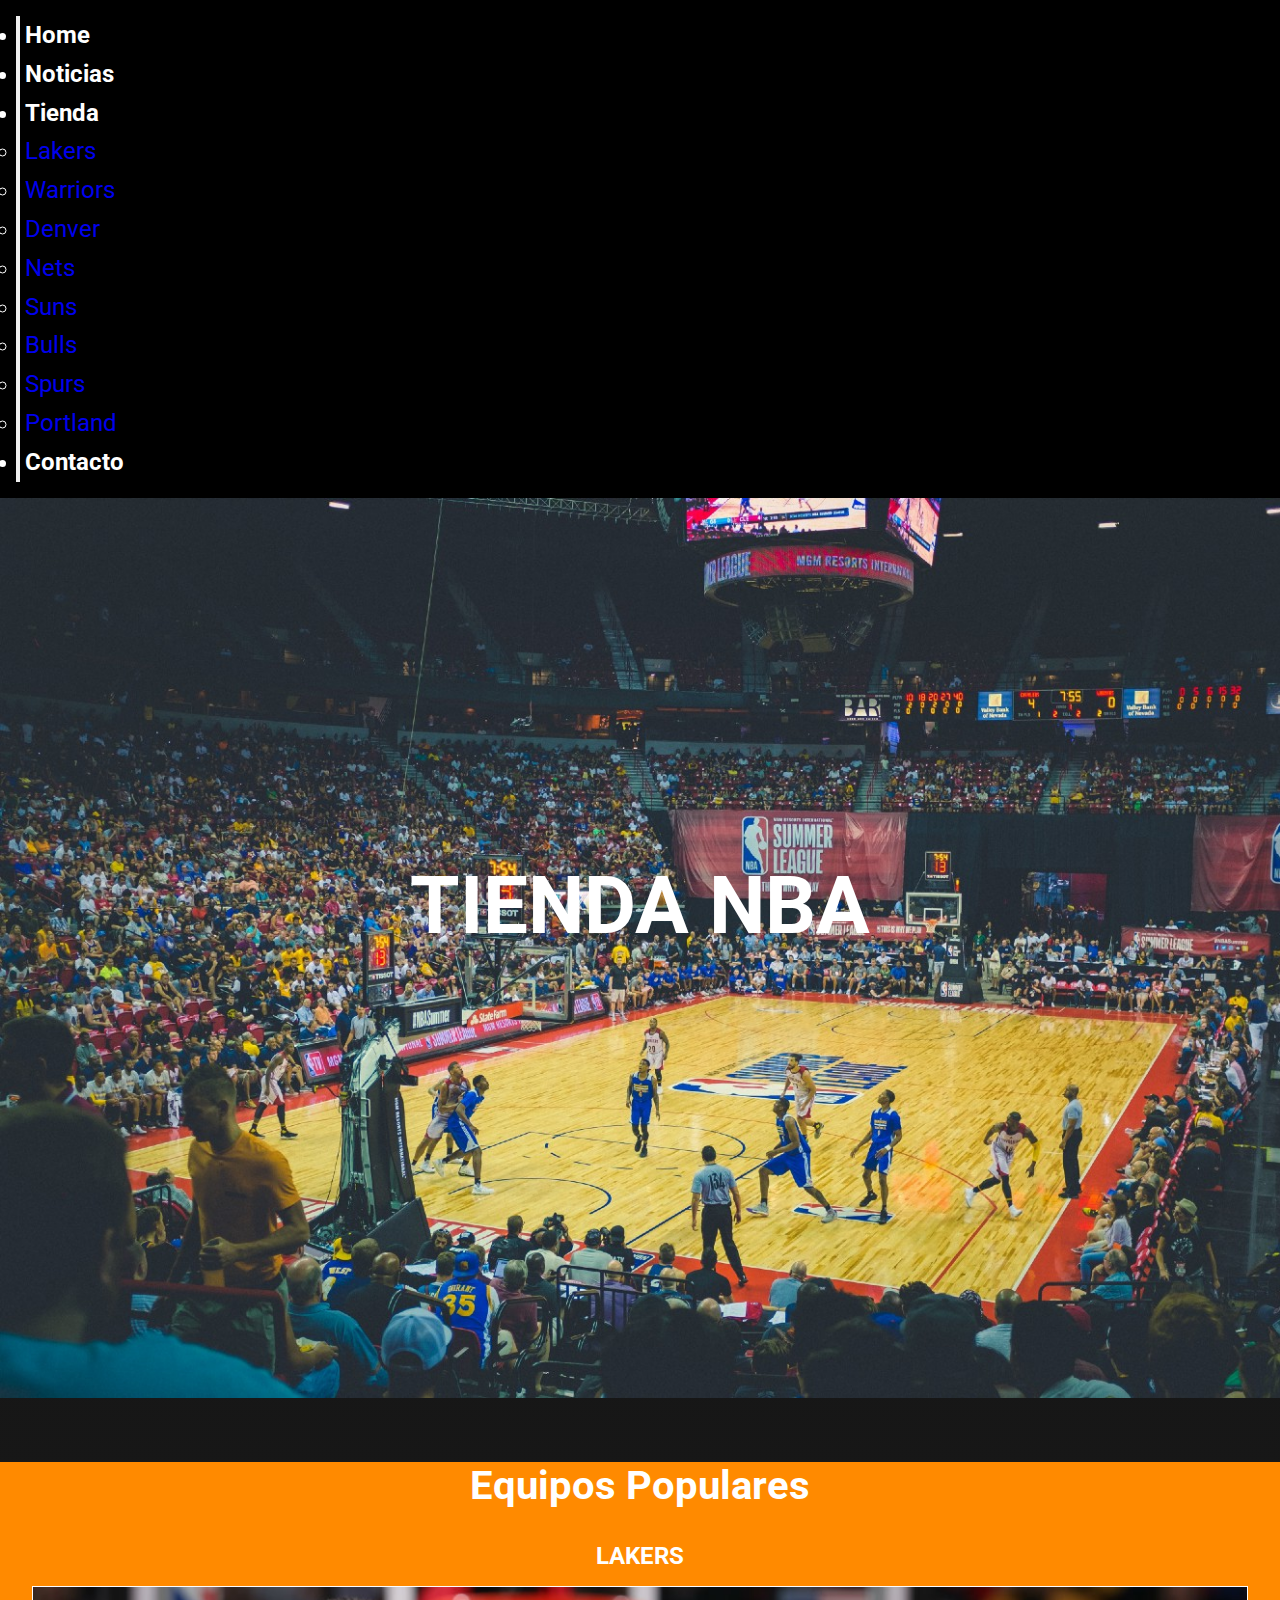
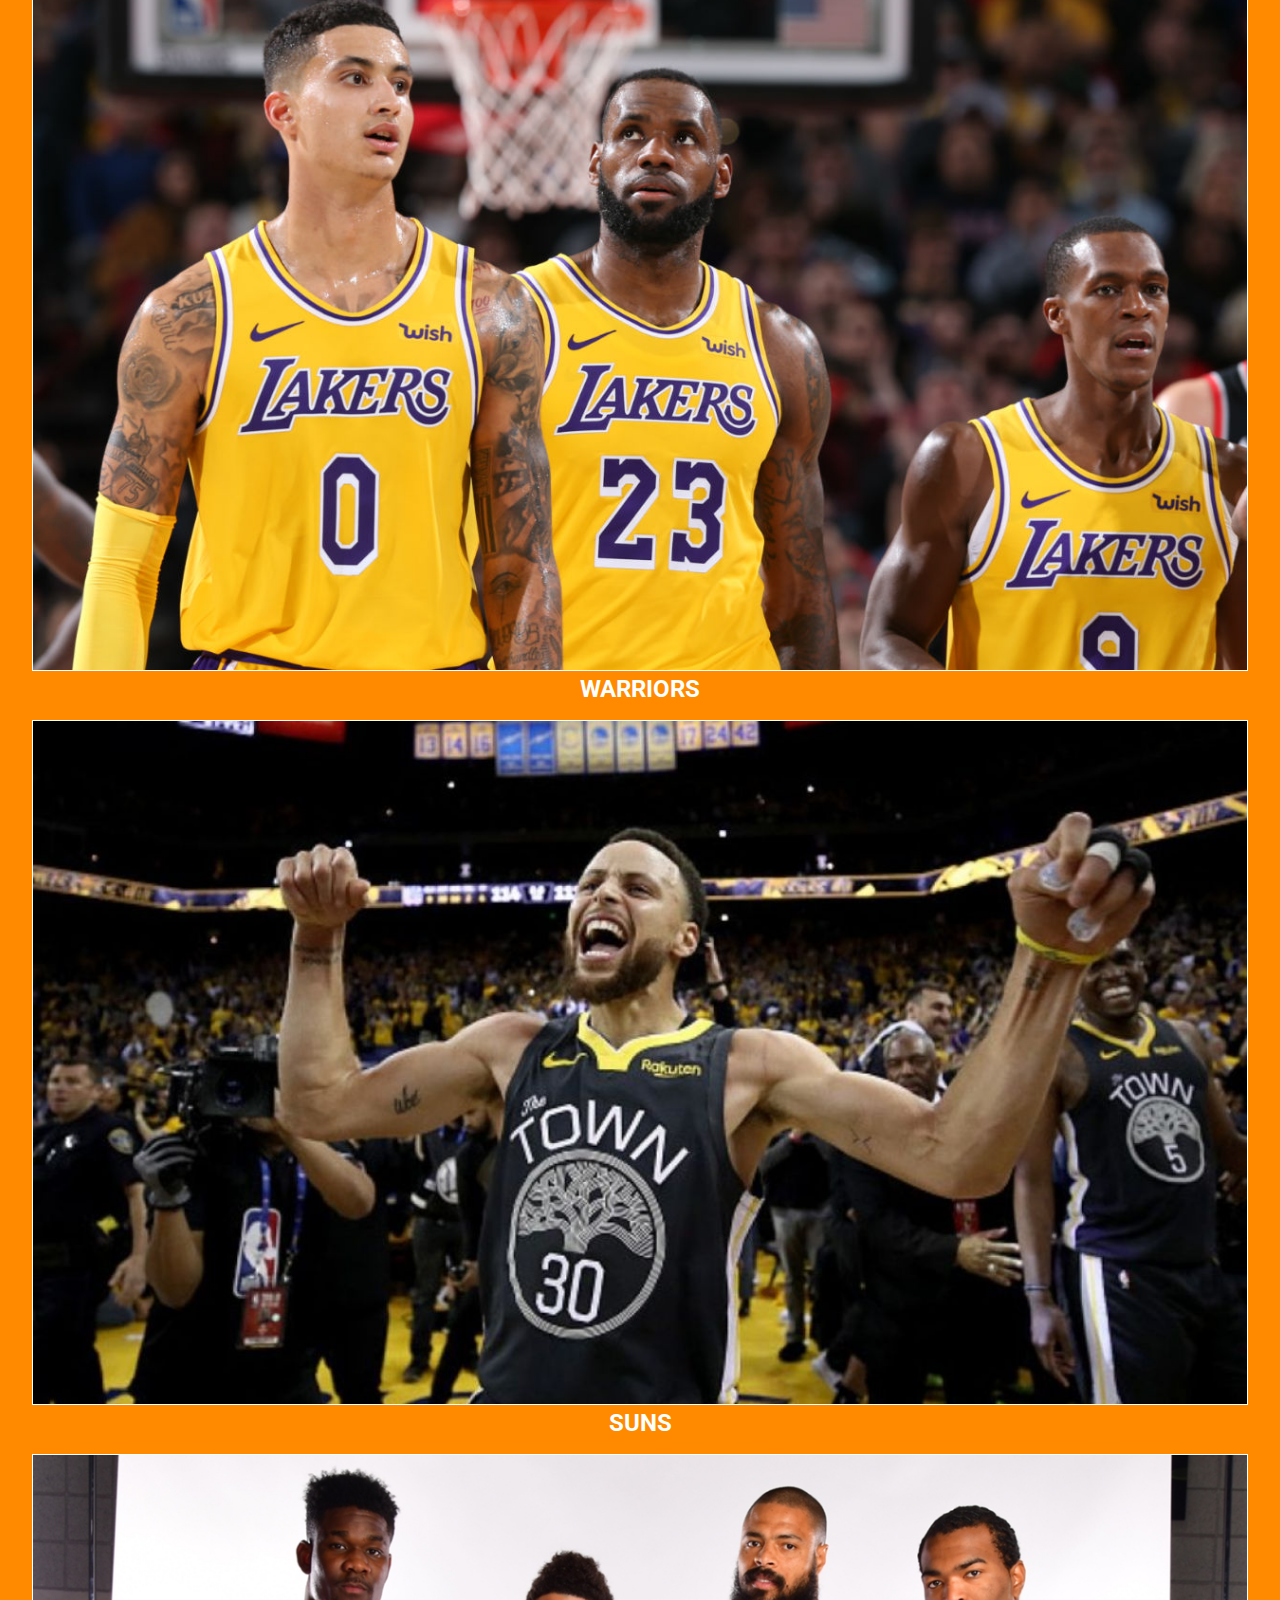
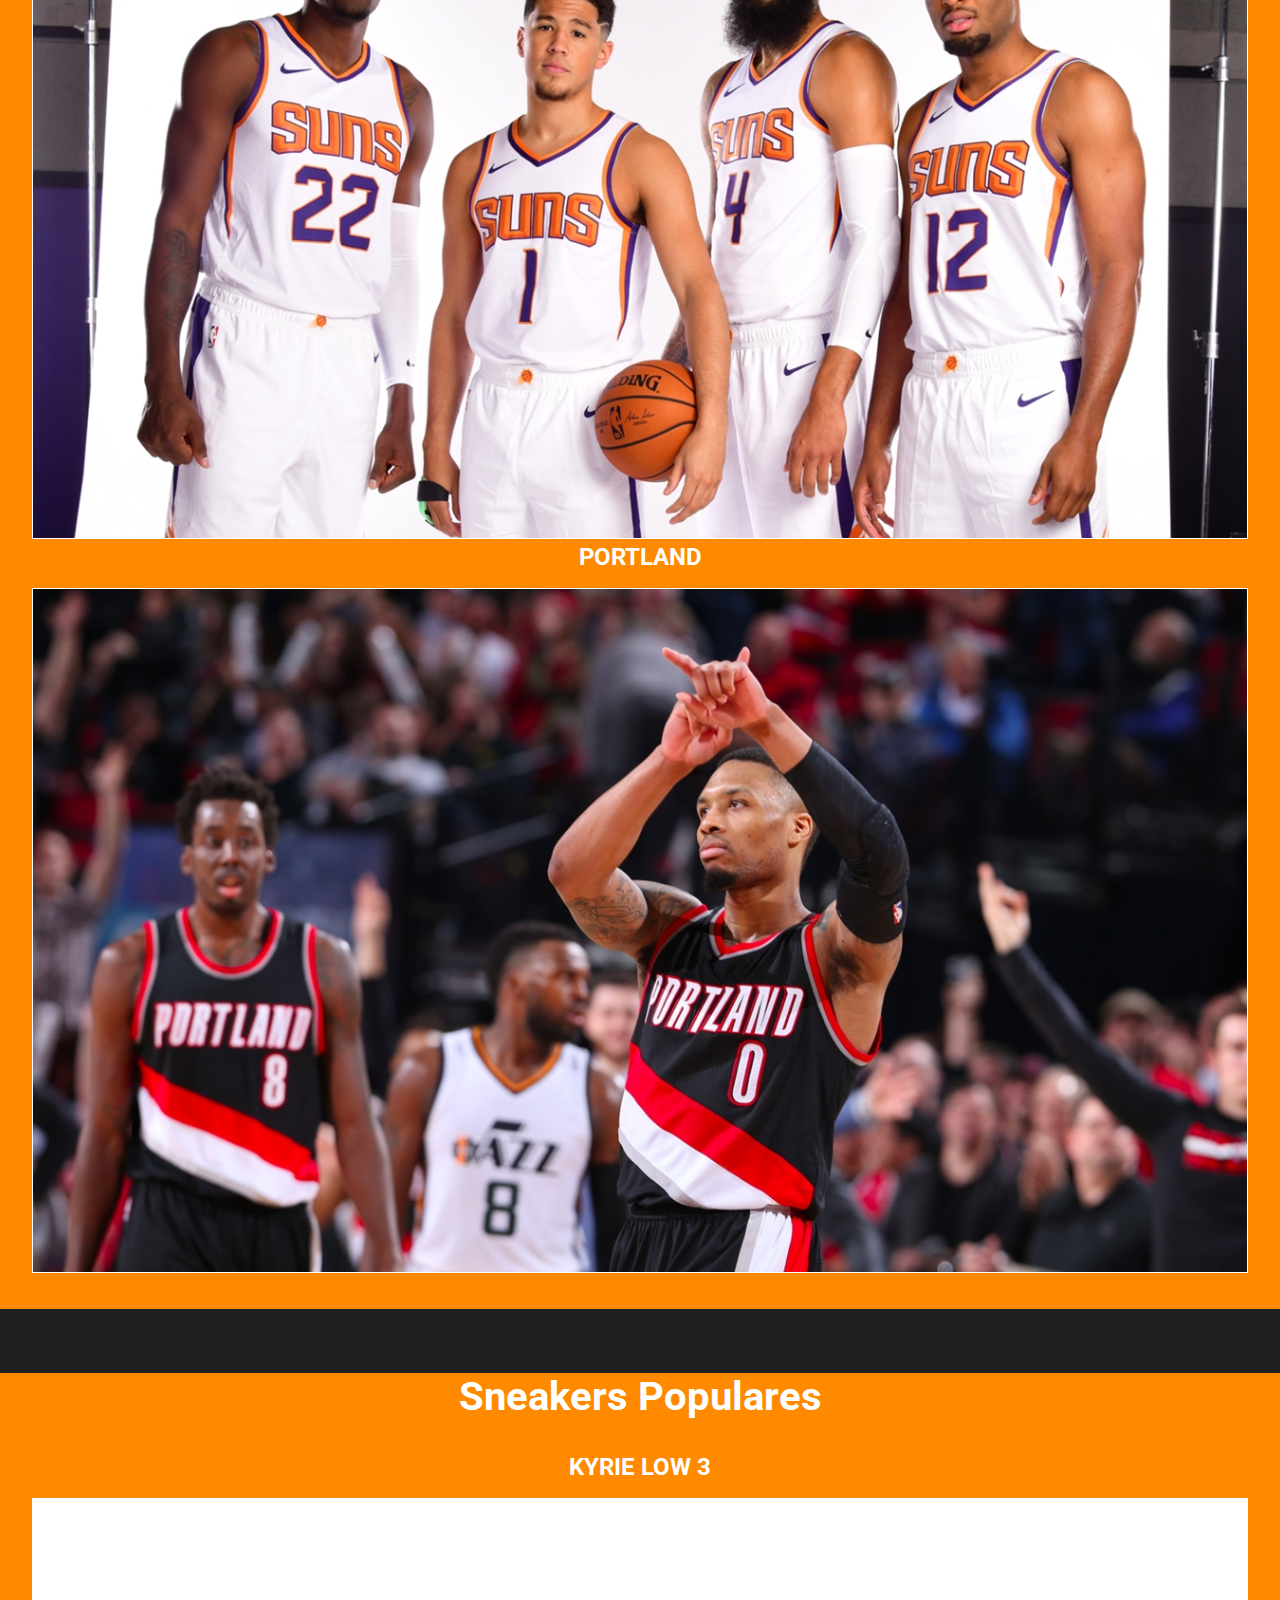
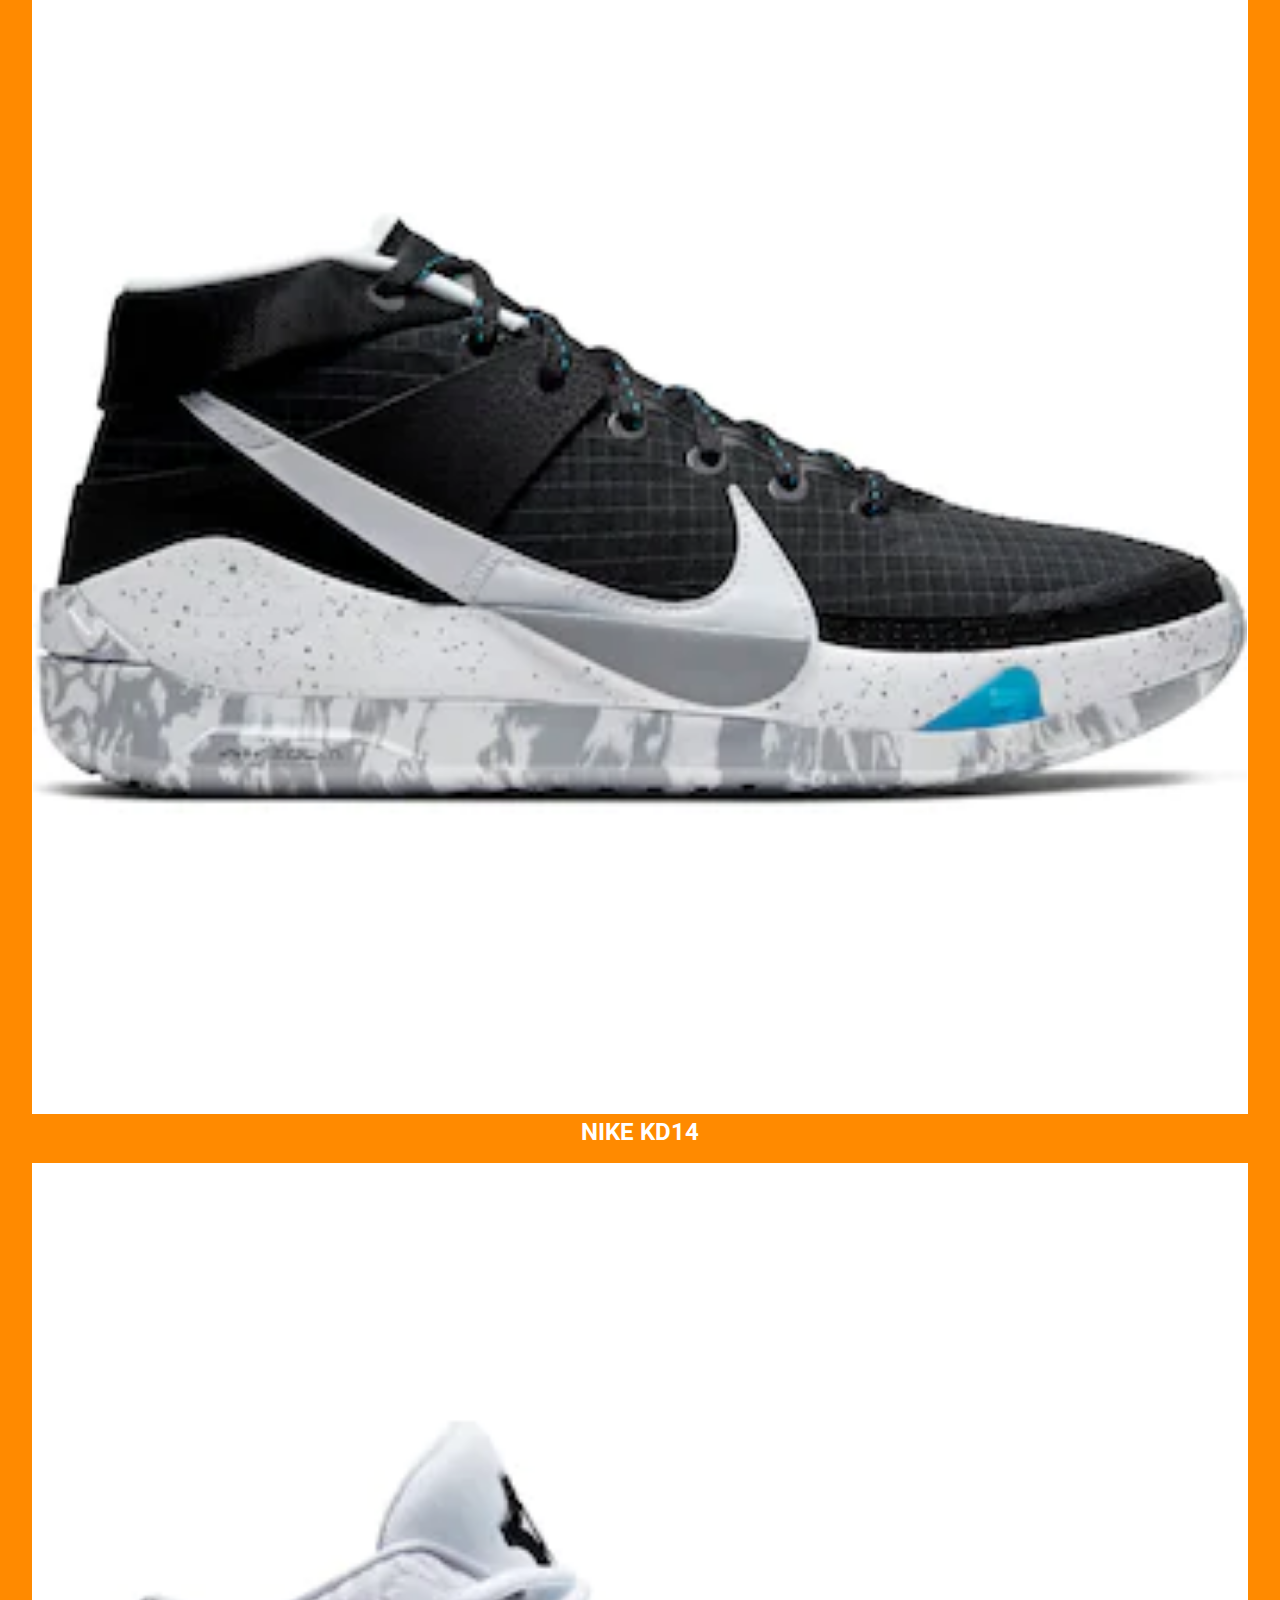
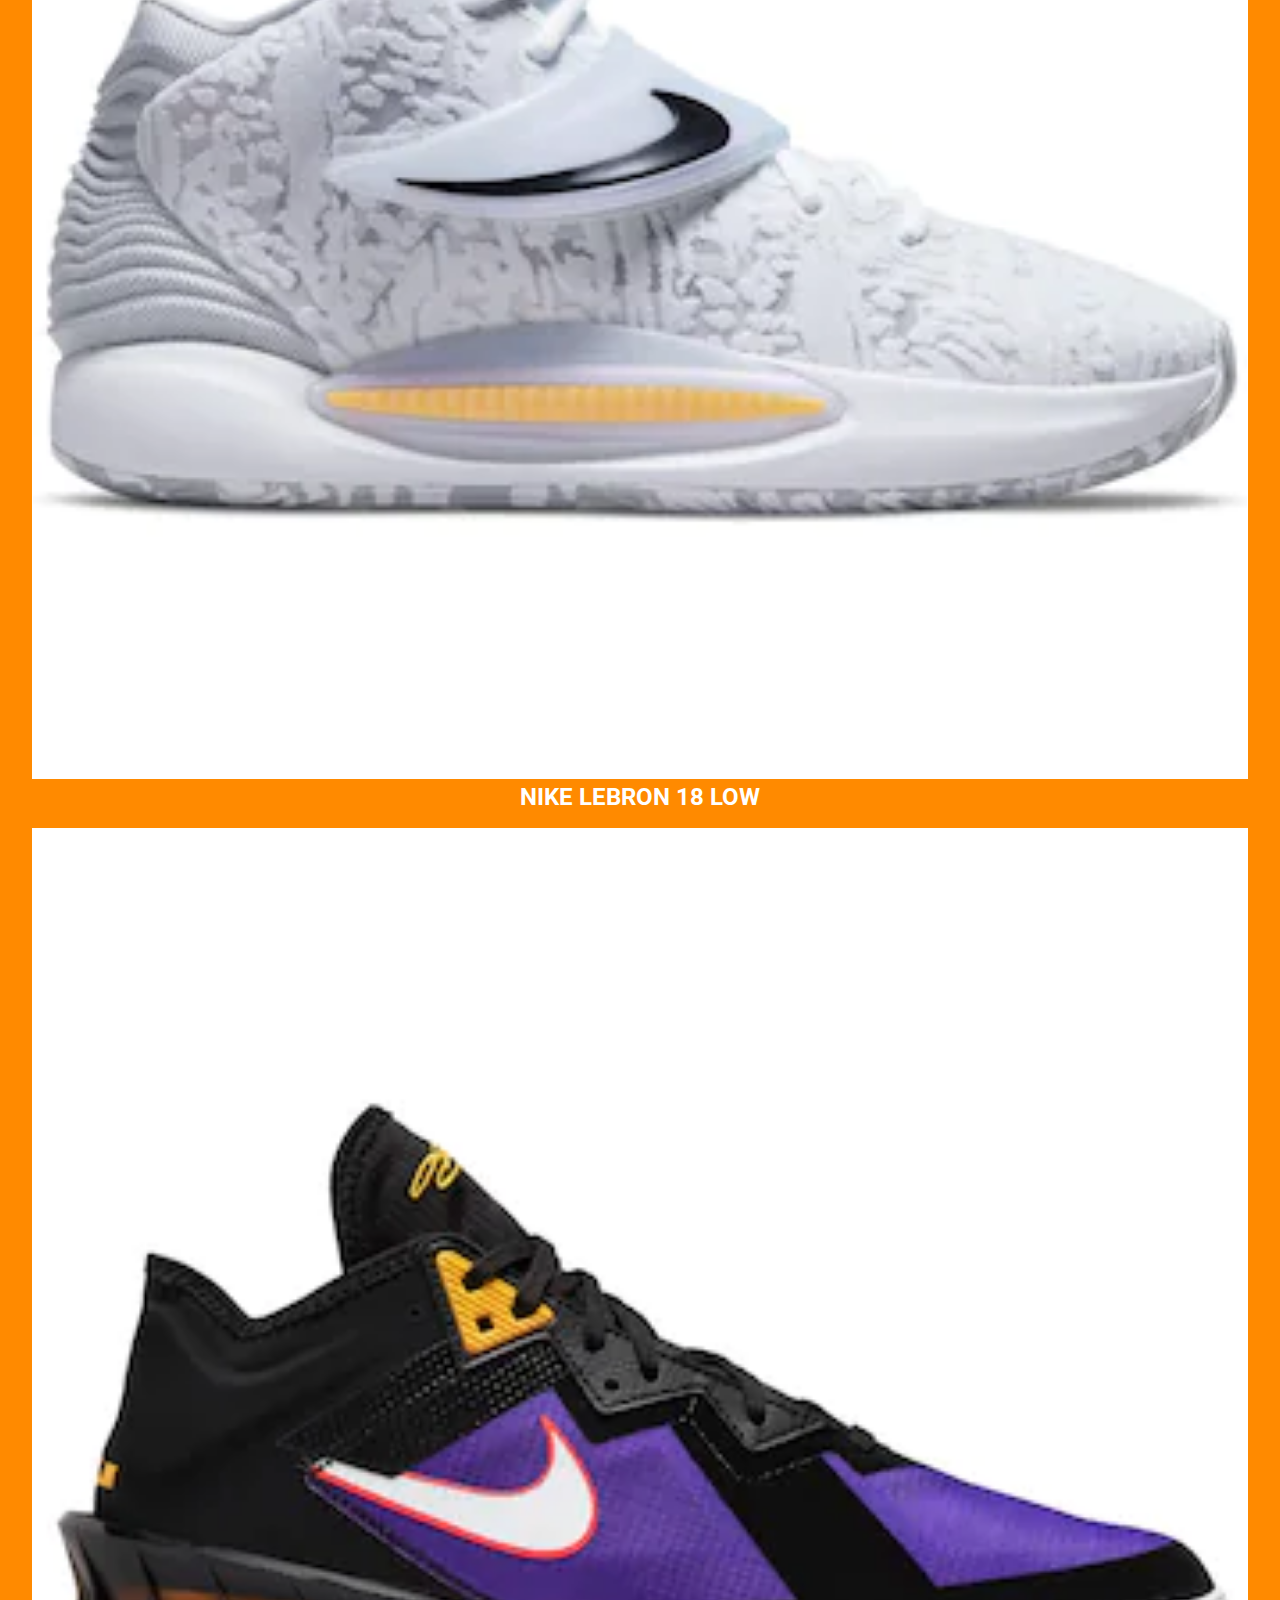
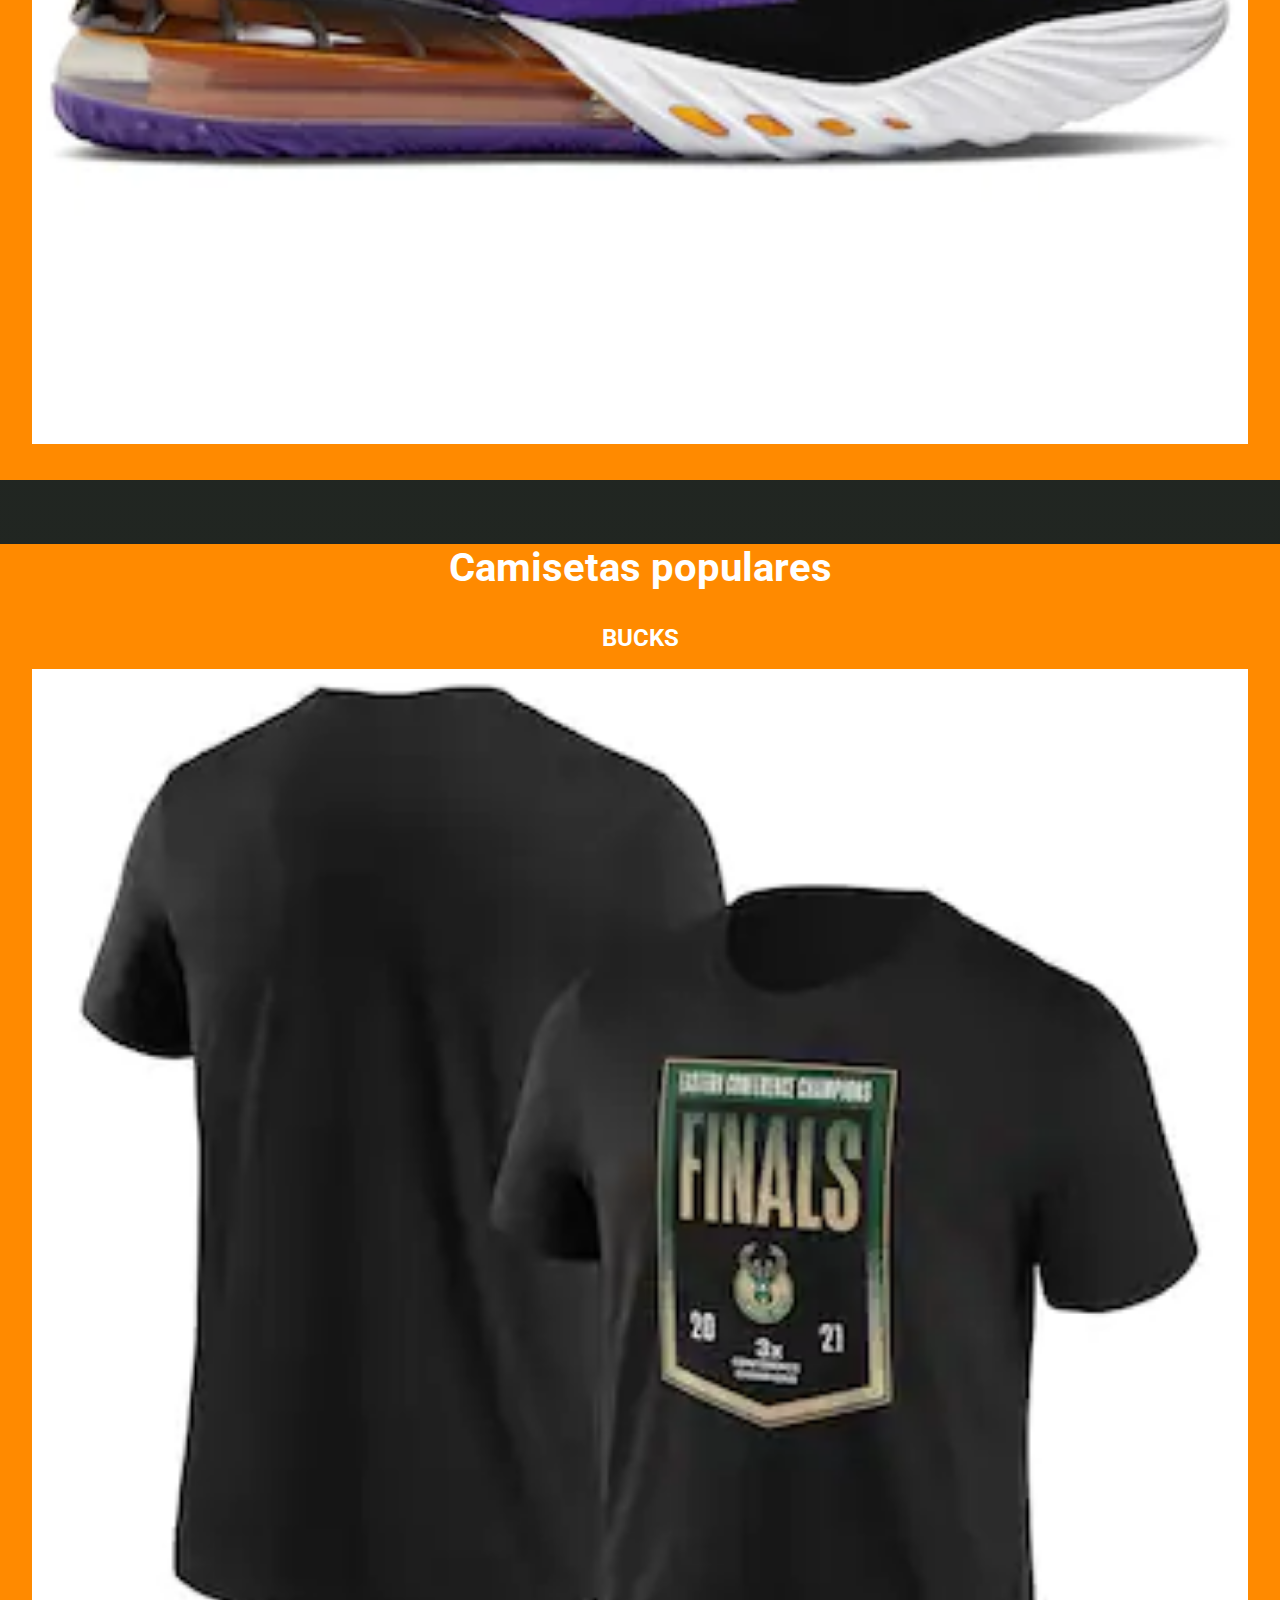
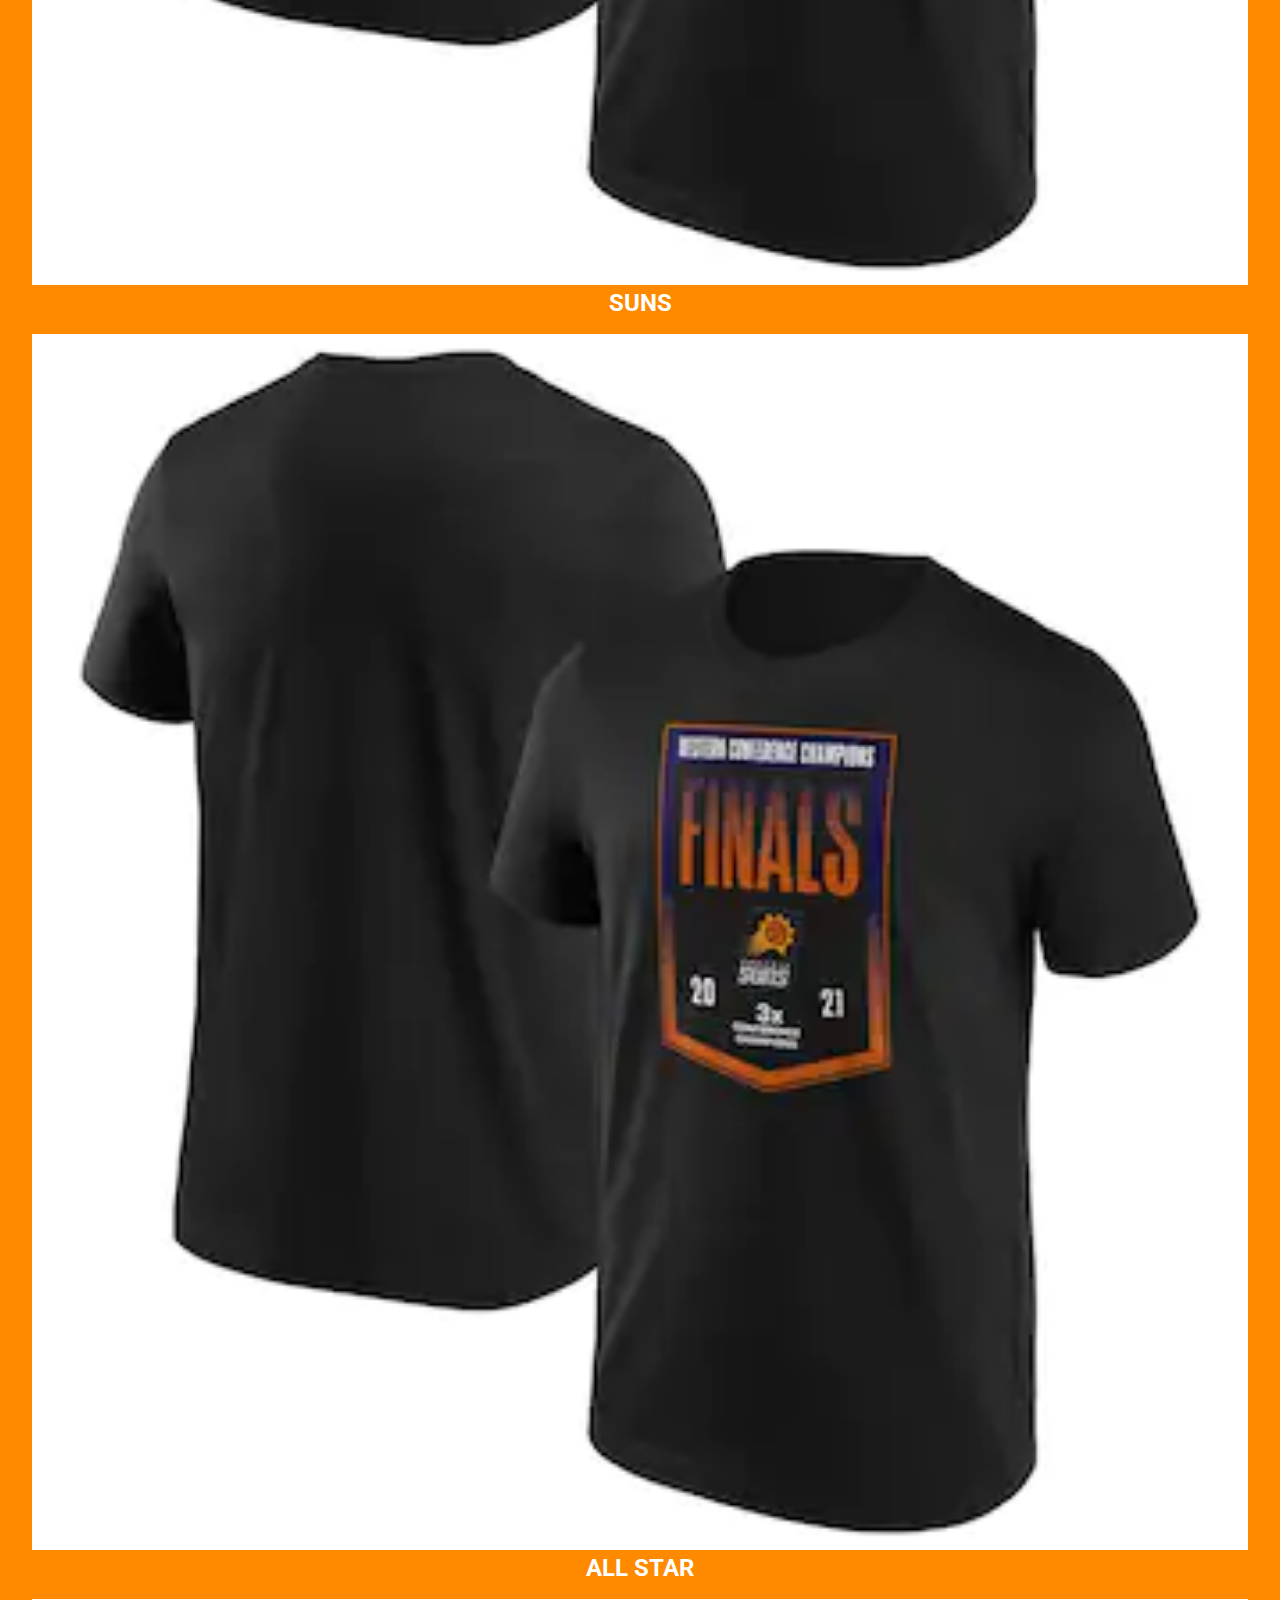
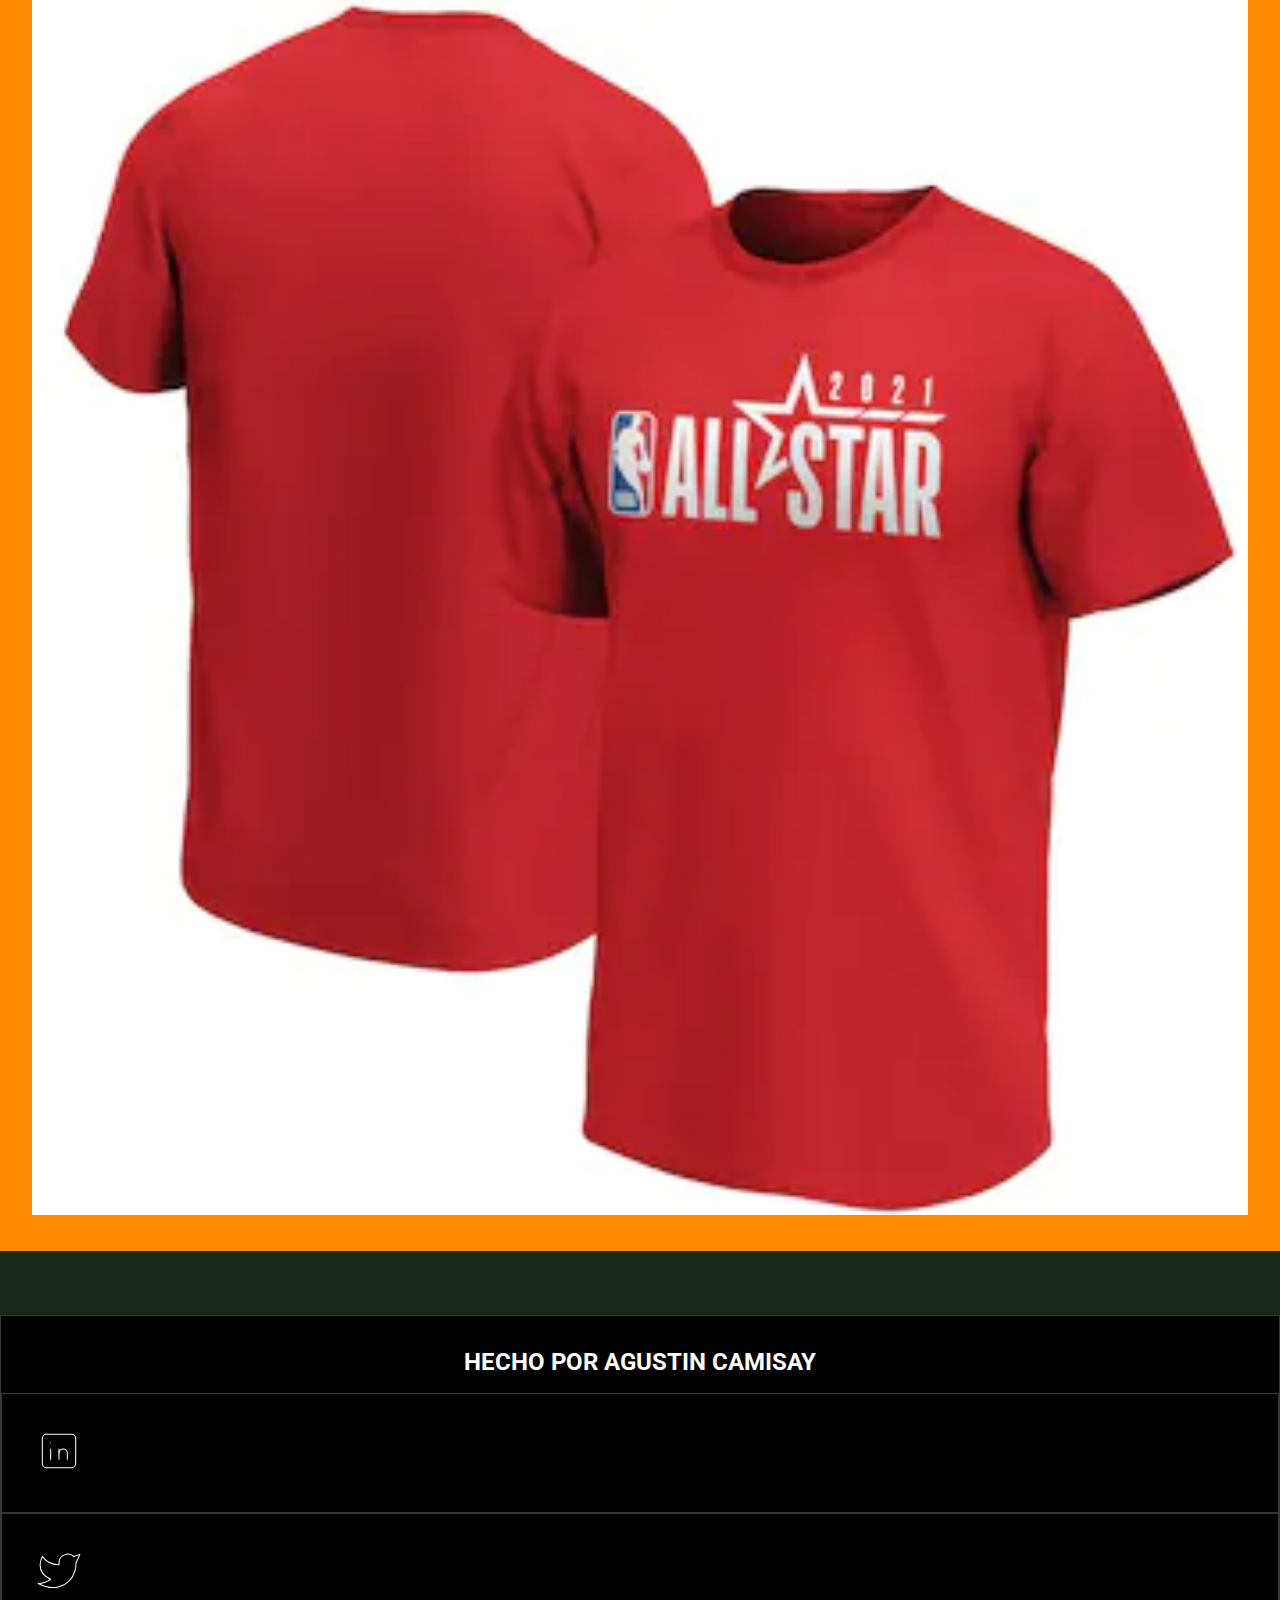
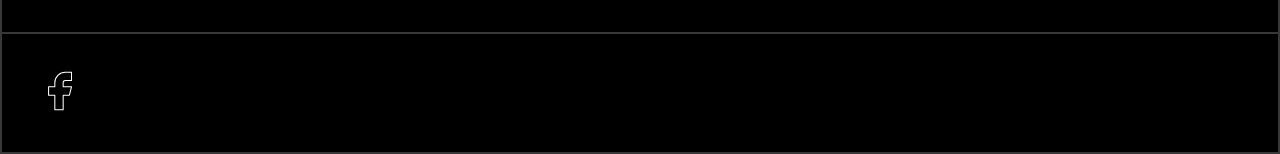
==== index.html @ a2fcc3b9 "bt" ====
<!doctype html>
<html lang="en">

<head>
    <!-- Required meta tags -->
    <meta charset="utf-8">
    <meta name="viewport" content="width=device-width, initial-scale=1">
    <!-- fuentes -->
    <link rel="preconnect" href="https://fonts.googleapis.com">
    <link rel="preconnect" href="https://fonts.gstatic.com" crossorigin>
    <link href="https://fonts.googleapis.com/css2?family=Roboto:ital,wght@0,400;0,700;0,900;1,300;1,900&display=swap"
        rel="stylesheet">

    <link rel="preconnect" href="https://fonts.googleapis.com">
    <link rel="preconnect" href="https://fonts.gstatic.com" crossorigin>
    <link href="https://fonts.googleapis.com/css2?family=Source+Sans+Pro:ital,wght@0,400;0,700;1,700;1,900&display=swap"
        rel="stylesheet">


   

    <!-- Bootstrap CSS -->
    <link href="https://cdn.jsdelivr.net/npm/bootstrap@5.0.1/dist/css/bootstrap.min.css" rel="stylesheet"
        integrity="sha384-+0n0xVW2eSR5OomGNYDnhzAbDsOXxcvSN1TPprVMTNDbiYZCxYbOOl7+AMvyTG2x" crossorigin="anonymous">
 <!-- Estilos -->
 <link rel="stylesheet" href="css/styles.css">

    <!-- Descripcion -->
    <meta name="description"
        content="Pagina dedicada a la informacion y venta de productos oficiales de la NBA junto a sus colaboraciones. Encontraras las mejores ofertas, noticias y más sobre la liga de basketball más reconocida del mundo.">

    <!-- KEYWORDS -->
    <meta name="keywords"
        content="NBA, WARRIORS, LAKERS, DENVER, SUNS, BULLS, PORTLAND, SPURS, REMERA, TIENDA, BUCKS, ALL STAR">

    <!-- protocolo open graph -->
    <meta property="og:title" content="Travis Scott - Astroworld Fest">
    <meta property="og:autor" content="Agustin Camisay">
    <meta property="og:description"
        content="Pagina dedicada a la informacion y venta de productos oficiales de la NBA junto a sus colaboraciones. Encontraras las mejores ofertas, noticias y más sobre la liga de basketball más reconocida del mundo.">
    <meta property="og:image"
        content="https://1.bp.blogspot.com/-EFxBPhvQ8PY/Xx9EdjtE2RI/AAAAAAAAOjk/jwjBYq3QDaI56UT_JC4_TSarYUgSNPjtwCLcBGAsYHQ/s1600/los-ganadores-y-perdedores-en-el-regreso-de-la-nba-a-orlando-1280x720.jpg">

    <!-- TITULO -->
    <title>Tienda NBA | Los mejores productos a la puerta de tu casa</title>
</head>

<body>
    <header>

        <!-- NAVBAR -->
        <nav class="navbar navbar-expand-lg navbar-light menu" data-animation="center">
            <!-- <a class="navbar-brand" href="#">Navbar</a> -->
            <button class="navbar-toggler" type="button" data-bs-toggle="collapse" data-bs-target="#navbarNavDropdown"
                aria-controls="navbarNavDropdown" aria-expanded="false" navbar-toggler aria-label="Toggle navigation">
                <span class="navbar-toggler-icon"></span>
            </button>
            <div class="collapse navbar-collapse navegacion menu" data-animation="bonus" id="navbarNavDropdown">
                <ul class="navbar-nav m-auto w-100 justify-content-end">
                    <li class="nav-item">
                        <a class="nav-link " aria-current="page" href="index.html">Home</a>
                    </li>
                    <li class="nav-item">
                        <a class="nav-link" href="noticias.html">Noticias</a>
                    </li>
                    <li class="nav-item dropdown">
                        <a class="nav-link dropdown-toggle" href="productos.html" id="navbarDropdownMenuLink"
                            role="button" data-bs-toggle="dropdown" aria-expanded="false">
                            Tienda
                        </a>
                        <ul class="dropdown-menu" aria-labelledby="navbarDropdownMenuLink">
                            <li><a class="dropdown-item" href="lakers.html">Lakers</a></li>
                            <li><a class="dropdown-item" href="warriors.html">Warriors</a></li>
                            <li><a class="dropdown-item" href="denver.html">Denver</a></li>
                            <li><a class="dropdown-item" href="nets.html">Nets</a></li>
                            <li><a class="dropdown-item" href="suns.html">Suns</a></li>
                            <li><a class="dropdown-item" href="bulls.html">Bulls</a></li>
                            <li><a class="dropdown-item" href="spurs.html">Spurs</a></li>
                            <li><a class="dropdown-item" href="portland.html">Portland</a></li>
                        </ul>
                    </li>
                    <li class="nav-item">
                        <a class="nav-link" href="contacto.html">Contacto</a>
                    </li>
                </ul>
            </div>
        </nav> <!-- FIN DE NAVBAR -->

        <div class="home__header__bg">

            <div class="sombreado">
                <h1 class="tituloh1">TIENDA NBA</h1>
            </div>
        </div>

    </header>

    <!-- SNEAKERS -->
    <section class="container-fluid secciones aparecer">

        <h2 class="titulo">Equipos Populares</h2>
        <div class="row seccion">
            <article class="col-12 col-md-6 col-xl-3 hover1">
                <p class="subtitulo_card">
                    Lakers
                </p>
                <img class="img_home_menu" src="img/descripcion/lakers.jpg" alt="Imagen de equipos populares">

            </article>


            <article class="col-12 col-md-6 col-xl-3">
                <p class="subtitulo_card">
                    Warriors
                </p>
                <img class="img_home_menu" src="img/descripcion/warriors.jpg" alt=" Imagen de equipos populares">
            </article>
            <article class=" col-12 col-md-6 col-xl-3">
                <p class="subtitulo_card">
                    Suns
                </p>
                <img class="img_home_menu" src="img/descripcion/suns.jpg" alt="Imagen de equipos populares">
            </article>
            <article class="col-12 col-md-6 col-xl-3">
                <p class="subtitulo_card">
                    Portland
                </p>
                <img class="img_home_menu" src="img/descripcion/portland.jpg" alt="Imagen de equipos populares">
            </article>
        </div>
        </div>
    </section>

    <section class="container-fluid secciones aparecer">
        <h1 class="titulo">Sneakers Populares</h2>
            <div class="row seccion">
                <article class="col-12 col-md-6 col-xl-4 ">
                    <p class="subtitulo_card">
                        Kyrie Low 3
                    </p>
                    <img class="img_home_menu" src="img/sneakers/img6.webp" alt="imagen sneakers populares">
                </article>

                <article class="col-12 col-md-6 col-xl-4">
                    <p class="subtitulo_card">
                        Nike KD14
                    </p>
                    <img class="img_home_menu" src="img/sneakers/img2.webp" alt="imagen sneakers populares">

                </article>
                <article class="col-12 col-md-6 col-xl-4">
                    <p class="subtitulo_card">
                        nike lebron 18 low
                    </p>
                    <img class="img_home_menu" src="img/sneakers/img3.webp" alt="imagen sneakers populares">

                </article>
            </div>
    </section>

    <section class="container-fluid secciones aparecer">
        <h2 class="titulo">Camisetas populares</h2>
        <div class="row seccion">
            <article class="col-12 col-md-6 col-xl-4">
                <p class="subtitulo_card">
                    Bucks </p>
                <img class="img_home_menu" src="img/camisetas/promo1.webp" alt="imagen camisetas populares">
            </article>

            <article class="col-12 col-md-6 col-xl-4">
                <p class="subtitulo_card">
                    Suns
                </p>
                <img class="img_home_menu" src="img/camisetas/promo2.webp" alt="imagen camisetas populares">

            </article>
            <article class="col-12 col-md-6 col-xl-4">
                <p class="subtitulo_card">
                    All Star
                </p>
                <img class="img_home_menu" src="img/camisetas/promo3.webp" alt="imagen camisetas populares">

            </article>
        </div>
    </section>


    <!-- FOOTER -->
    <footer class="footer-bg text-center">
        <div class="footer_contenedor">
            <p class="subtitulo_card">Hecho por Agustin camisay</p>
        </div>
        <div class="row container-iconos">
            <div class="col-lg-4 contenedor-icono">
                <svg xmlns="http://www.w3.org/2000/svg" class="icon icon-tabler icon-tabler-brand-linkedin" width="50"
                    height="" viewBox="0 0 24 24" stroke-width="0.5" stroke="#ffffff" fill="none" stroke-linecap="round"
                    stroke-linejoin="round">
                    <path stroke="none" d="M0 0h24v24H0z" fill="none" />
                    <rect x="4" y="4" width="16" height="16" rx="2" />
                    <line x1="8" y1="11" x2="8" y2="16" />
                    <line x1="8" y1="8" x2="8" y2="8.01" />
                    <line x1="12" y1="16" x2="12" y2="11" />
                    <path d="M16 16v-3a2 2 0 0 0 -4 0" />
                </svg>
            </div>
            <div class="col-lg-4 contenedor-icono">
                <svg xmlns="http://www.w3.org/2000/svg" class="icon icon-tabler icon-tabler-brand-twitter" width="50"
                    height="" viewBox="0 0 24 24" stroke-width="0.5" stroke="#ffffff" fill="none" stroke-linecap="round"
                    stroke-linejoin="round">
                    <path stroke="none" d="M0 0h24v24H0z" fill="none" />
                    <path
                        d="M22 4.01c-1 .49 -1.98 .689 -3 .99c-1.121 -1.265 -2.783 -1.335 -4.38 -.737s-2.643 2.06 -2.62 3.737v1c-3.245 .083 -6.135 -1.395 -8 -4c0 0 -4.182 7.433 4 11c-1.872 1.247 -3.739 2.088 -6 2c3.308 1.803 6.913 2.423 10.034 1.517c3.58 -1.04 6.522 -3.723 7.651 -7.742a13.84 13.84 0 0 0 .497 -3.753c-.002 -.249 1.51 -2.772 1.818 -4.013z" />
                </svg>
            </div>
            <div class="col-lg-4 contenedor-icono">
                <svg xmlns="http://www.w3.org/2000/svg" class="icon icon-tabler icon-tabler-brand-facebook" width="50"
                    height="" viewBox="0 0 24 24" stroke-width="0.5" stroke="#ffffff" fill="none" stroke-linecap="round"
                    stroke-linejoin="round">
                    <path stroke="none" d="M0 0h24v24H0z" fill="none" />
                    <path d="M7 10v4h3v7h4v-7h3l1 -4h-4v-2a1 1 0 0 1 1 -1h3v-4h-3a5 5 0 0 0 -5 5v2h-3" />
                </svg>
            </div>
        </div>
    </footer>

    <!-- Optional JavaScript; choose one of the two! -->
    <!-- Option 1: Bootstrap Bundle with Popper -->
    <script src="https://cdn.jsdelivr.net/npm/bootstrap@5.0.2/dist/js/bootstrap.bundle.min.js"
        integrity="sha384-MrcW6ZMFYlzcLA8Nl+NtUVF0sA7MsXsP1UyJoMp4YLEuNSfAP+JcXn/tWtIaxVXM" crossorigin="anonymous">
    </script>

    <!-- Option 2: Separate Popper and Bootstrap JS -->
    <!--
    <script src="https://cdn.jsdelivr.net/npm/@popperjs/core@2.9.2/dist/umd/popper.min.js" integrity="sha384-IQsoLXl5PILFhosVNubq5LC7Qb9DXgDA9i+tQ8Zj3iwWAwPtgFTxbJ8NT4GN1R8p" crossorigin="anonymous"></script>
    <script src="https://cdn.jsdelivr.net/npm/bootstrap@5.0.2/dist/js/bootstrap.min.js" integrity="sha384-cVKIPhGWiC2Al4u+LWgxfKTRIcfu0JTxR+EQDz/bgldoEyl4H0zUF0QKbrJ0EcQF" crossorigin="anonymous"></script>
    -->
</body>

</html>
---- css/styles.css ----
@charset "UTF-8";
@keyframes scroll {
  0% {
    transform: translateX(0);
  }
  100% {
    transform: translateX(calc(-250px * 7));
  }
}
.imagen-header {
  background-size: contain;
  background-position: center center;
}

.menu {
  display: flex;
}
.menu a {
  position: relative;
  display: block;
  padding: 5px;
}
.menu a:before {
  content: "";
  position: absolute;
  bottom: 0;
  left: 0;
  width: 100%;
  height: 2px;
  background: linear-gradient(to right, #b47dcd, #e878a2, #eb85ab);
  z-index: 1;
  transform: scaleX(0);
  transform-origin: left;
  transition: transform 0.5s ease-in-out;
}
.menu a:before:hover::before {
  transform: scaleX(1);
}

/* ANIMATIONS
  –––––––––––––––––––––––––––––––––––––––––––––––––– */
.menu[data-animation=to-left] a::before {
  transform-origin: right;
}

.menu[data-animation=center] a::before {
  transform-origin: center;
}

.menu[data-animation=bonus] a::before {
  transform-origin: right;
}

.menu[data-animation=bonus] a:hover::before {
  transform-origin: left;
  transform: scaleX(1);
  transition-timing-function: cubic-bezier(0.2, 1, 0.82, 0.94);
}

.aparecer {
  animation-duration: 3s;
  animation-name: slidein;
  animation-iteration-count: 1;
}

@keyframes slidein {
  from {
    margin-left: 60%;
    width: 120%;
  }
  to {
    margin-left: 0%;
    width: 100%;
  }
}
.container-cards {
  width: 95%;
  margin: 0 auto;
  padding: 0 1.5rem;
  position: relative;
  background: #4f4f4f;
  background: linear-gradient(180deg, #4f4f4f 0%, #1204a7 0%, #30252a 67%, #710f0f 100%);
  border-radius: 2rem;
}

.card-list {
  padding: 2rem;
  display: grid;
  grid-template-columns: repeat(auto-fit, minmax(min(100%, 18rem), 1fr));
}

.card-list::-webkit-scrollbar {
  width: 10px;
  height: 10px;
}

.card-list::-webkit-scrollbar-thumb {
  background: #201c29;
  border-radius: 10px;
  box-shadow: inset 2px 2px 2px rgba(255, 255, 255, 0.25), inset -2px -2px 2px rgba(0, 0, 0, 0.25);
}

.card-list::-webkit-scrollbar-track {
  background: linear-gradient(90deg, #201c29, #201c29 1px, #17141d 0, #17141d);
}

.card {
  width: 100%;
  padding: 2.5rem;
  border-radius: 16px;
  background: #17141d;
  box-shadow: -1rem 0 3rem #000;
  display: flex;
  flex-direction: column;
  transition: 0.2s;
  margin: 0;
  scroll-snap-align: start;
  clear: both;
  position: relative;
}

.card_carrito {
  width: 100%;
  box-shadow: -1rem 0rem 1rem black;
  display: flex;
  flex-direction: column;
  transition: 0.2s;
  margin: 0;
  justify-content: center;
  text-align: center;
  border-radius: 2rem;
}
.card_carrito:hover {
  box-shadow: -2rem 0rem 3rem #1d418a;
}

.sombra {
  box-shadow: rem 0 1rem white;
}

.card-body {
  background-color: #d20428;
}

.card_carrito .card_imagen__home {
  border-radius: 1rem 1rem 0 0;
  transition: 0.5s;
}
.card_carrito .card_imagen__home:hover {
  -webkit-transform: scale(1.3);
  transform: scale(1.08);
  border-radius: 1rem;
}

.card_carrito .card-body {
  border-radius: 0 0 1rem 1rem;
}

.cuerpo {
  width: 100%;
  display: flex;
  background-color: blue;
  padding: 2rem;
  flex-direction: column;
}

.card:focus-within ~ .card,
.card:hover ~ .card {
  transform: translateX(50px);
}

.card:hover {
  transform: translateY(-20px);
  box-shadow: -2px 0 30px #d20428;
}

.carrito {
  display: grid;
  grid-template-columns: repeat(auto-fit, minmax(min(100%, 18rem), 1fr));
  gap: 2rem;
  margin: 2rem 5px;
}

.comprar {
  background-color: black;
  margin-top: 5%;
  padding: 2rem;
}

.card_comprar {
  width: 100%;
  padding: 2.5rem;
  border-radius: 16px;
  background: #17141d;
  box-shadow: -1rem 0 3rem #000;
  display: flex;
  flex-direction: column;
  transition: 0.2s;
  margin: 0;
  scroll-snap-align: start;
  clear: both;
  position: relative;
}
.card_comprar:hover {
  -webkit-box-shadow: 0px 5px 15px 0px black;
  -moz-box-shadow: 0px 5px 15px 0px black;
  box-shadow: 0px 5px 15px 0px black;
}

.home__menu {
  display: grid;
  grid-template-columns: repeat(auto-fit, minmax(min(100%, 20rem), 1fr));
  background-color: #ff8a00;
  margin-bottom: 4rem;
  gap: 1rem;
  border-radius: 1.51rem;
}

.imagen__home {
  max-width: 100%;
  align-items: center;
  animation-duration: 2s;
}
.imagen__home:hover {
  -webkit-transform: scale(1.01);
}

.accordion-button {
  background-color: red;
}

.accordion {
  text-align: center;
}

.accordion-item:last-of-type .accordion-button.collapsed {
  background-color: red;
}

.accordion-item {
  text-align: center;
  background-color: #d20428;
  padding: 3rem 0;
}

.accordion-header {
  text-align: center;
}

.accordion-body {
  background-color: #ff8a00;
}

.accordion-body {
  background-color: #ff8a00;
}

.accordion-button:not(.collapsed) {
  background-color: blue;
  color: red;
}

.acortar {
  text-align: center;
  background-color: blue;
  border-radius: 6px;
}

.accordion-collapse {
  background-color: black;
}

.porfolio-hover {
  display: flex;
  position: absolute;
  width: 100%;
  height: 100%;
  background: rgba(254, 209, 54, 0.9);
  align-items: center;
  justify-content: center;
  opacity: 0;
  transition: opacity ease-in-out 0.25s;
}

* {
  margin: 0 0;
  padding: 0 0;
  box-sizing: border-box;
}

html {
  box-sizing: border-box;
  font-size: 70%;
}

@media (min-width: 600px) {
  html {
    box-sizing: border-box;
    font-size: 100%;
    font-family: sans-serif;
  }
}
body {
  font-family: "Roboto", sans-serif;
  line-height: 1.2;
  background: #141414;
  background: linear-gradient(180deg, #131313 0%, #252525 53%, #162818 100%);
}

.container-fluid {
  width: 100%;
  margin: 0;
  padding: 0;
}

header {
  width: 100%;
}

img {
  width: 100%;
}

.secciones {
  width: 100%;
  background-color: #ff8a00;
  margin: 4rem 0;
}

.cartita {
  border: 1px solid white;
}

.seccion {
  padding: 2rem;
}

.img_home_menu {
  border: 1px solid white;
  width: 100%;
  transition: 2s;
}
.img_home_menu:hover {
  border: 1px solid red;
  -webkit-transform: scale(1.1);
  transform: scale(1.1);
  overflow: hidden;
}

.video {
  text-align: center;
  width: 100%;
  height: 315px;
}

.margin {
  margin: 0 5%;
}

.img-carousel {
  width: 500px;
}

.carousel-inner {
  widows: 500px !important;
}

#promo {
  align-items: center;
  display: flex;
  width: 100%;
  height: 100vh;
  justify-content: center;
}

.slider_equipos {
  margin: 0 0;
}

.slider {
  background: white;
  box-shadow: 0 10px 20px -5px rgba(0, 0, 0, 0.125);
  height: 400px;
  margin: auto;
  overflow: hidden;
  position: relative;
  width: 100%;
}
.slider::before, .slider::after {
  background: linear-gradient(to right, #3700ff 0%, rgba(255, 255, 255, 0) 100%);
  content: "";
  height: 100%;
  position: absolute;
  width: 50px;
  z-index: 2;
}
.slider::after {
  right: 0;
  top: 0;
  transform: rotateZ(180deg);
}
.slider::before {
  left: 0;
  top: 0;
}
.slider .slide-track {
  animation: scroll 40s linear infinite;
  display: flex;
  width: calc(350px * 14);
}
.slider .slide {
  height: 100%;
  width: 100%;
}

@media (max-width: 480px) {
  .slider::before, .slider::after {
    display: none;
  }
}
.img_promo {
  width: 100%;
  height: 100%;
}

.header_tienda {
  display: inline-block;
  background-color: white;
  height: 50vh;
}

.contenido_tienda {
  display: grid;
  grid-auto-flow: dense;
  grid-template-columns: repeat(auto-fit, minmax(min(100%, 15rem), 1fr));
  gap: 2rem;
}

.tienda {
  padding: 2rem;
  background-color: blue;
}

.navegacion-tienda {
  display: flex;
  flex-direction: row;
  justify-content: space-around;
  margin: 2rem 10%;
}

.navegacion-tienda li {
  list-style: none;
}

.nav-bg {
  width: 100%;
  background-color: #1d418a !important;
  padding: 0.2rem;
  display: flex;
  justify-content: space-between;
}
.nav-bg:hover {
  background-color: #c70f2d !important;
}

.enlace-tienda {
  text-decoration: none;
  font-weight: bold;
  font-family: Verdana, Geneva, Tahoma, sans-serif;
  color: white;
}

.equipo {
  width: 100%;
  margin-top: 3rem;
  background-color: #00000075;
  padding: 2rem;
}

.equipo_descripcion {
  display: grid;
  grid-auto-flow: dense;
  grid-template-columns: repeat(auto-fit, minmax(min(100%, 25rem), 1fr));
  gap: 2rem;
}

.equipo_descripcion2 {
  display: grid;
  grid-auto-flow: dense;
  grid-template-columns: repeat(auto-fit, minmax(min(100%, 25rem), 1fr));
  gap: 2rem;
}

.imagen_descripcion {
  min-width: 100%;
  align-items: center;
  box-shadow: -5px 1rem 1.5rem 1rem rgba(0, 0, 0, 0.7);
  transition: 2s;
  border-radius: 1rem;
}
.imagen_descripcion:hover {
  transform: scale(1.05);
}

.descripcion_texto {
  align-self: center;
}

.compras {
  background-color: yellow;
  padding: 2rem;
  margin-top: 5%;
}

.home__header__bg {
  background-image: url(/img/bg_home.jpeg);
  background-repeat: no-repeat;
  background-size: cover;
  height: 100vh;
}
.home__header__bg:hover {
  background-color: black;
}

.sombreado {
  position: absolute;
  width: 100%;
  height: 100vh;
  transition: 2s;
}
.sombreado:hover {
  transition: 3s ease-in-out;
  background-color: rgba(0, 0, 0, 0.657);
}

.homevideo {
  width: 100%;
  margin: 70px auto;
  background-color: #ff8a00;
  padding: 2rem;
  gap: 2rem;
  border-radius: 2rem;
}

.video__nosotros {
  width: 100%;
  height: 415px;
  max-height: 100%;
  align-items: center;
  animation-duration: 2s;
}

#accordionExample {
  margin-bottom: 2rem;
  width: 100%;
}

.carrousel-principal {
  width: 100%;
  height: 70vh;
}

.menu {
  display: flex;
}
.menu a {
  position: relative;
  display: block;
  padding: 5px;
}
.menu a:before {
  content: "";
  position: absolute;
  bottom: 0;
  left: 0;
  width: 100%;
  height: 2px;
  background: linear-gradient(to right, #b47dcd, #e878a2, #eb85ab);
  z-index: 1;
  transform: scaleX(0);
  transform-origin: left;
  transition: transform 0.5s ease-in-out;
}
.menu a:before:hover::before {
  transform: scaleX(1);
}

/* ANIMATIONS
  –––––––––––––––––––––––––––––––––––––––––––––––––– */
.menu[data-animation=to-left] a::before {
  transform-origin: right;
}

.menu[data-animation=center] a::before {
  transform-origin: center;
}

.menu[data-animation=bonus] a::before {
  transform-origin: right;
}

.menu[data-animation=bonus] a:hover::before {
  transform-origin: left;
  transform: scaleX(1);
  transition-timing-function: cubic-bezier(0.2, 1, 0.82, 0.94);
}

.aparecer {
  animation-duration: 3s;
  animation-name: slidein;
  animation-iteration-count: 1;
}

@keyframes slidein {
  from {
    margin-left: 60%;
    width: 120%;
  }
  to {
    margin-left: 0%;
    width: 100%;
  }
}
.navbar {
  background-color: black;
  color: #fff;
  padding: 1rem;
  font-size: 1.5rem;
}

.navbar-light .navbar-nav .nav-link {
  color: white;
  font-weight: 700;
}
.navbar-light .navbar-nav .nav-link:hover {
  color: red;
}

.navbar-light .navbar-toggler-icon {
  background-color: white;
  border-radius: 0.4rem;
}

.dropdown-item {
  background-color: transparent;
}

.navbar-interna {
  background-color: #0e479e;
}

.nav-interna {
  width: 100%;
  margin: 0 1rem;
  justify-content: space-around;
  text-align: center;
  font-weight: 700;
}
.nav-interna .dropdown-item {
  color: white;
}
.nav-interna .dropdown-item:hover {
  background-color: transparent;
  font-weight: 700;
}

.navbar-light .navbar-toggler-icon {
  background-image: url("https://upload.wikimedia.org/wikipedia/commons/thumb/5/5a/Basketball_ball.svg/389px-Basketball_ball.svg.png");
  width: 32px;
  height: 32px;
  background-color: transparent;
}

@keyframes scroll {
  0% {
    transform: translateX(0);
  }
  100% {
    transform: translateX(calc(-250px * 7));
  }
}
.imagen-header {
  background-size: contain;
  background-position: center center;
}

.menu {
  display: flex;
}
.menu a {
  position: relative;
  display: block;
  padding: 5px;
}
.menu a:before {
  content: "";
  position: absolute;
  bottom: 0;
  left: 0;
  width: 100%;
  height: 2px;
  background: linear-gradient(to right, #b47dcd, #e878a2, #eb85ab);
  z-index: 1;
  transform: scaleX(0);
  transform-origin: left;
  transition: transform 0.5s ease-in-out;
}
.menu a:before:hover::before {
  transform: scaleX(1);
}

/* ANIMATIONS
  –––––––––––––––––––––––––––––––––––––––––––––––––– */
.menu[data-animation=to-left] a::before {
  transform-origin: right;
}

.menu[data-animation=center] a::before {
  transform-origin: center;
}

.menu[data-animation=bonus] a::before {
  transform-origin: right;
}

.menu[data-animation=bonus] a:hover::before {
  transform-origin: left;
  transform: scaleX(1);
  transition-timing-function: cubic-bezier(0.2, 1, 0.82, 0.94);
}

.aparecer {
  animation-duration: 3s;
  animation-name: slidein;
  animation-iteration-count: 1;
}

@keyframes slidein {
  from {
    margin-left: 60%;
    width: 120%;
  }
  to {
    margin-left: 0%;
    width: 100%;
  }
}
.container-cards {
  width: 95%;
  margin: 0 auto;
  padding: 0 1.5rem;
  position: relative;
  background: #4f4f4f;
  background: linear-gradient(180deg, #4f4f4f 0%, #1204a7 0%, #30252a 67%, #710f0f 100%);
  border-radius: 2rem;
}

.card-list {
  padding: 2rem;
  display: grid;
  grid-template-columns: repeat(auto-fit, minmax(min(100%, 18rem), 1fr));
}

.card-list::-webkit-scrollbar {
  width: 10px;
  height: 10px;
}

.card-list::-webkit-scrollbar-thumb {
  background: #201c29;
  border-radius: 10px;
  box-shadow: inset 2px 2px 2px rgba(255, 255, 255, 0.25), inset -2px -2px 2px rgba(0, 0, 0, 0.25);
}

.card-list::-webkit-scrollbar-track {
  background: linear-gradient(90deg, #201c29, #201c29 1px, #17141d 0, #17141d);
}

.card {
  width: 100%;
  padding: 2.5rem;
  border-radius: 16px;
  background: #17141d;
  box-shadow: -1rem 0 3rem #000;
  display: flex;
  flex-direction: column;
  transition: 0.2s;
  margin: 0;
  scroll-snap-align: start;
  clear: both;
  position: relative;
}

.card_carrito {
  width: 100%;
  box-shadow: -1rem 0rem 1rem black;
  display: flex;
  flex-direction: column;
  transition: 0.2s;
  margin: 0;
  justify-content: center;
  text-align: center;
  border-radius: 2rem;
}
.card_carrito:hover {
  box-shadow: -2rem 0rem 3rem #1d418a;
}

.sombra {
  box-shadow: rem 0 1rem white;
}

.card-body {
  background-color: #d20428;
}

.card_carrito .card_imagen__home {
  border-radius: 1rem 1rem 0 0;
  transition: 0.5s;
}
.card_carrito .card_imagen__home:hover {
  -webkit-transform: scale(1.3);
  transform: scale(1.08);
  border-radius: 1rem;
}

.card_carrito .card-body {
  border-radius: 0 0 1rem 1rem;
}

.cuerpo {
  width: 100%;
  display: flex;
  background-color: blue;
  padding: 2rem;
  flex-direction: column;
}

.card:focus-within ~ .card,
.card:hover ~ .card {
  transform: translateX(50px);
}

.card:hover {
  transform: translateY(-20px);
  box-shadow: -2px 0 30px #d20428;
}

.carrito {
  display: grid;
  grid-template-columns: repeat(auto-fit, minmax(min(100%, 18rem), 1fr));
  gap: 2rem;
  margin: 2rem 5px;
}

.comprar {
  background-color: black;
  margin-top: 5%;
  padding: 2rem;
}

.card_comprar {
  width: 100%;
  padding: 2.5rem;
  border-radius: 16px;
  background: #17141d;
  box-shadow: -1rem 0 3rem #000;
  display: flex;
  flex-direction: column;
  transition: 0.2s;
  margin: 0;
  scroll-snap-align: start;
  clear: both;
  position: relative;
}
.card_comprar:hover {
  -webkit-box-shadow: 0px 5px 15px 0px black;
  -moz-box-shadow: 0px 5px 15px 0px black;
  box-shadow: 0px 5px 15px 0px black;
}

.home__menu {
  display: grid;
  grid-template-columns: repeat(auto-fit, minmax(min(100%, 20rem), 1fr));
  background-color: #ff8a00;
  margin-bottom: 4rem;
  gap: 1rem;
  border-radius: 1.51rem;
}

.imagen__home {
  max-width: 100%;
  align-items: center;
  animation-duration: 2s;
}
.imagen__home:hover {
  -webkit-transform: scale(1.01);
}

.accordion-button {
  background-color: red;
}

.accordion {
  text-align: center;
}

.accordion-item:last-of-type .accordion-button.collapsed {
  background-color: red;
}

.accordion-item {
  text-align: center;
  background-color: #d20428;
  padding: 3rem 0;
}

.accordion-header {
  text-align: center;
}

.accordion-body {
  background-color: #ff8a00;
}

.accordion-body {
  background-color: #ff8a00;
}

.accordion-button:not(.collapsed) {
  background-color: blue;
  color: red;
}

.acortar {
  text-align: center;
  background-color: blue;
  border-radius: 6px;
}

.accordion-collapse {
  background-color: black;
}

.porfolio-hover {
  display: flex;
  position: absolute;
  width: 100%;
  height: 100%;
  background: rgba(254, 209, 54, 0.9);
  align-items: center;
  justify-content: center;
  opacity: 0;
  transition: opacity ease-in-out 0.25s;
}

* {
  margin: 0 0;
  padding: 0 0;
  box-sizing: border-box;
}

html {
  box-sizing: border-box;
  font-size: 70%;
}

@media (min-width: 600px) {
  html {
    box-sizing: border-box;
    font-size: 100%;
    font-family: sans-serif;
  }
}
body {
  font-family: "Roboto", sans-serif;
  line-height: 1.2;
  background: #141414;
  background: linear-gradient(180deg, #131313 0%, #252525 53%, #162818 100%);
}

.container-fluid {
  width: 100%;
  margin: 0;
  padding: 0;
}

header {
  width: 100%;
}

img {
  width: 100%;
}

.secciones {
  width: 100%;
  background-color: #ff8a00;
  margin: 4rem 0;
}

.cartita {
  border: 1px solid white;
}

.seccion {
  padding: 2rem;
}

.img_home_menu {
  border: 1px solid white;
  width: 100%;
  transition: 2s;
}
.img_home_menu:hover {
  border: 1px solid red;
  -webkit-transform: scale(1.1);
  transform: scale(1.1);
  overflow: hidden;
}

.video {
  text-align: center;
  width: 100%;
  height: 315px;
}

.margin {
  margin: 0 5%;
}

.img-carousel {
  width: 500px;
}

.carousel-inner {
  widows: 500px !important;
}

#promo {
  align-items: center;
  display: flex;
  width: 100%;
  height: 100vh;
  justify-content: center;
}

.slider_equipos {
  margin: 0 0;
}

.slider {
  background: white;
  box-shadow: 0 10px 20px -5px rgba(0, 0, 0, 0.125);
  height: 400px;
  margin: auto;
  overflow: hidden;
  position: relative;
  width: 100%;
}
.slider::before, .slider::after {
  background: linear-gradient(to right, #3700ff 0%, rgba(255, 255, 255, 0) 100%);
  content: "";
  height: 100%;
  position: absolute;
  width: 50px;
  z-index: 2;
}
.slider::after {
  right: 0;
  top: 0;
  transform: rotateZ(180deg);
}
.slider::before {
  left: 0;
  top: 0;
}
.slider .slide-track {
  animation: scroll 40s linear infinite;
  display: flex;
  width: calc(350px * 14);
}
.slider .slide {
  height: 100%;
  width: 100%;
}

@media (max-width: 480px) {
  .slider::before, .slider::after {
    display: none;
  }
}
.img_promo {
  width: 100%;
  height: 100%;
}

.header_tienda {
  display: inline-block;
  background-color: white;
  height: 50vh;
}

.contenido_tienda {
  display: grid;
  grid-auto-flow: dense;
  grid-template-columns: repeat(auto-fit, minmax(min(100%, 15rem), 1fr));
  gap: 2rem;
}

.tienda {
  padding: 2rem;
  background-color: blue;
}

.navegacion-tienda {
  display: flex;
  flex-direction: row;
  justify-content: space-around;
  margin: 2rem 10%;
}

.navegacion-tienda li {
  list-style: none;
}

.nav-bg {
  width: 100%;
  background-color: #1d418a !important;
  padding: 0.2rem;
  display: flex;
  justify-content: space-between;
}
.nav-bg:hover {
  background-color: #c70f2d !important;
}

.enlace-tienda {
  text-decoration: none;
  font-weight: bold;
  font-family: Verdana, Geneva, Tahoma, sans-serif;
  color: white;
}

.equipo {
  width: 100%;
  margin-top: 3rem;
  background-color: #00000075;
  padding: 2rem;
}

.equipo_descripcion {
  display: grid;
  grid-auto-flow: dense;
  grid-template-columns: repeat(auto-fit, minmax(min(100%, 25rem), 1fr));
  gap: 2rem;
}

.equipo_descripcion2 {
  display: grid;
  grid-auto-flow: dense;
  grid-template-columns: repeat(auto-fit, minmax(min(100%, 25rem), 1fr));
  gap: 2rem;
}

.imagen_descripcion {
  min-width: 100%;
  align-items: center;
  box-shadow: -5px 1rem 1.5rem 1rem rgba(0, 0, 0, 0.7);
  transition: 2s;
  border-radius: 1rem;
}
.imagen_descripcion:hover {
  transform: scale(1.05);
}

.descripcion_texto {
  align-self: center;
}

.compras {
  background-color: yellow;
  padding: 2rem;
  margin-top: 5%;
}

.home__header__bg {
  background-image: url(/img/bg_home.jpeg);
  background-repeat: no-repeat;
  background-size: cover;
  height: 100vh;
}
.home__header__bg:hover {
  background-color: black;
}

.sombreado {
  position: absolute;
  width: 100%;
  height: 100vh;
  transition: 2s;
}
.sombreado:hover {
  transition: 3s ease-in-out;
  background-color: rgba(0, 0, 0, 0.657);
}

.homevideo {
  width: 100%;
  margin: 70px auto;
  background-color: #ff8a00;
  padding: 2rem;
  gap: 2rem;
  border-radius: 2rem;
}

.video__nosotros {
  width: 100%;
  height: 415px;
  max-height: 100%;
  align-items: center;
  animation-duration: 2s;
}

#accordionExample {
  margin-bottom: 2rem;
  width: 100%;
}

.carrousel-principal {
  width: 100%;
  height: 70vh;
}

.menu {
  display: flex;
}
.menu a {
  position: relative;
  display: block;
  padding: 5px;
}
.menu a:before {
  content: "";
  position: absolute;
  bottom: 0;
  left: 0;
  width: 100%;
  height: 2px;
  background: linear-gradient(to right, #b47dcd, #e878a2, #eb85ab);
  z-index: 1;
  transform: scaleX(0);
  transform-origin: left;
  transition: transform 0.5s ease-in-out;
}
.menu a:before:hover::before {
  transform: scaleX(1);
}

/* ANIMATIONS
  –––––––––––––––––––––––––––––––––––––––––––––––––– */
.menu[data-animation=to-left] a::before {
  transform-origin: right;
}

.menu[data-animation=center] a::before {
  transform-origin: center;
}

.menu[data-animation=bonus] a::before {
  transform-origin: right;
}

.menu[data-animation=bonus] a:hover::before {
  transform-origin: left;
  transform: scaleX(1);
  transition-timing-function: cubic-bezier(0.2, 1, 0.82, 0.94);
}

.aparecer {
  animation-duration: 3s;
  animation-name: slidein;
  animation-iteration-count: 1;
}

@keyframes slidein {
  from {
    margin-left: 60%;
    width: 120%;
  }
  to {
    margin-left: 0%;
    width: 100%;
  }
}
p {
  font-size: 1.2rem;
}

a {
  list-style: none;
  text-decoration: none;
}

h2,
h3 {
  color: white;
  text-align: center;
}

.miniGrid {
  padding: 0 3rem;
  display: grid;
  grid-template-columns: repeat(5, 1fr);
}

.miniGrid li {
  list-style: none;
}

.talles {
  background-color: white;
  color: black;
  border: solid 2px black;
  font-weight: bold;
  margin-bottom: 2rem;
}
.talles:hover {
  color: white;
  background-color: #e71442;
  cursor: pointer;
}

.titulo {
  font-size: 2.5rem;
  color: white;
  font-weight: bold;
  text-align: center;
  transition: 0.3s;
}
.titulo:hover {
  color: #0e479e;
  transform: scale(1.1);
}

.tituloh1 {
  color: white;
  font-size: 5rem;
  text-align: center;
  margin-top: 40vh;
}

.parrafo {
  font-size: 0.9rem;
}

.titulo-cartas {
  color: white;
  padding-top: 1rem;
  font-size: 2.5rem;
  text-transform: uppercase;
  font-weight: bold;
  transition: 2s;
}
.titulo-cartas:hover {
  transform: scale(1.1);
}

.container-cards .titulo-cartas {
  margin-top: 3rem;
}

.subtitulo_card {
  font-size: 1.5rem;
  font-weight: 700;
  text-align: center;
  text-transform: uppercase;
  margin-bottom: 1rem;
  color: #fff;
  transition: 1s;
}
.subtitulo_card:hover {
  transform: scale(1.1);
}

.texto-card {
  color: #fff;
  font-size: 1rem;
  font-weight: 400;
}

.boton {
  font-weight: 700;
  color: #ffffff;
  text-align: center;
  text-decoration: none;
  cursor: pointer;
  padding: 0.375rem 2rem;
  font-size: 1rem;
  border-radius: 0.3rem;
  text-transform: uppercase;
  border: solid 1px #0c1a38;
}

.boton-comprar {
  background-color: #1f418b;
  border-radius: 4px;
}
.boton-comprar:hover {
  color: white;
  background: #c70f2d;
}

.descripcion_texto .titulo {
  text-transform: uppercase;
  font-family: "Roboto";
  font-weight: bold;
  transition: 1s;
}
.descripcion_texto .titulo:hover {
  color: #0e479e;
  transform: scale(1.1);
}

.parrafo_container {
  color: #fff;
}

.footer_contenedor {
  width: 100%;
  display: flex;
  justify-content: center;
  text-align: center;
  background-color: black;
}

.icono-footer {
  margin: 0;
  border: 2px yellow solid;
  padding: 0;
}

svg:hover {
  stroke: yellow;
}

.carrousel-carrito {
  width: 100%;
  margin: 0;
  height: 100;
}

.contenedor {
  max-width: 1200px;
  width: 90%;
  margin: 0 auto;
}

@media (min-width: 768px) {
  .contenedor-grid {
    display: grid;
    grid-template-areas: "izquierda centro derecha";
    grid-template-columns: 1fr 1fr 1fr;
    grid-auto-flow: column;
    column-gap: 2rem;
  }

  .contenido-principal {
    grid-area: centro;
  }

  .compra-1 {
    grid-area: izquierda;
  }
}
.btn-lg2 {
  font-size: 0.8rem;
  background-color: rgba(158, 156, 156, 0.287);
  border: 1px solid white;
  font-weight: 700;
  text-transform: uppercase;
  border-radius: 0.4rem;
}
.btn-lg2:hover {
  background-color: #0e479e;
}

.btn-comprar {
  background-color: green;
  font-weight: bold;
  text-transform: uppercase;
  font-size: 1rem;
  border-radius: 0.4rem;
  border: 1px solid white;
}
.btn-comprar:hover {
  background-color: #252525;
}

.menu {
  display: flex;
}
.menu a {
  position: relative;
  display: block;
  padding: 5px;
}
.menu a:before {
  content: "";
  position: absolute;
  bottom: 0;
  left: 0;
  width: 100%;
  height: 2px;
  background: linear-gradient(to right, #b47dcd, #e878a2, #eb85ab);
  z-index: 1;
  transform: scaleX(0);
  transform-origin: left;
  transition: transform 0.5s ease-in-out;
}
.menu a:before:hover::before {
  transform: scaleX(1);
}

/* ANIMATIONS
  –––––––––––––––––––––––––––––––––––––––––––––––––– */
.menu[data-animation=to-left] a::before {
  transform-origin: right;
}

.menu[data-animation=center] a::before {
  transform-origin: center;
}

.menu[data-animation=bonus] a::before {
  transform-origin: right;
}

.menu[data-animation=bonus] a:hover::before {
  transform-origin: left;
  transform: scaleX(1);
  transition-timing-function: cubic-bezier(0.2, 1, 0.82, 0.94);
}

.aparecer {
  animation-duration: 3s;
  animation-name: slidein;
  animation-iteration-count: 1;
}

@keyframes slidein {
  from {
    margin-left: 60%;
    width: 120%;
  }
  to {
    margin-left: 0%;
    width: 100%;
  }
}
.container-cards {
  width: 95%;
  margin: 0 auto;
  padding: 0 1.5rem;
  position: relative;
  background: #4f4f4f;
  background: linear-gradient(180deg, #4f4f4f 0%, #1204a7 0%, #30252a 67%, #710f0f 100%);
  border-radius: 2rem;
}

.card-list {
  padding: 2rem;
  display: grid;
  grid-template-columns: repeat(auto-fit, minmax(min(100%, 18rem), 1fr));
}

.card-list::-webkit-scrollbar {
  width: 10px;
  height: 10px;
}

.card-list::-webkit-scrollbar-thumb {
  background: #201c29;
  border-radius: 10px;
  box-shadow: inset 2px 2px 2px rgba(255, 255, 255, 0.25), inset -2px -2px 2px rgba(0, 0, 0, 0.25);
}

.card-list::-webkit-scrollbar-track {
  background: linear-gradient(90deg, #201c29, #201c29 1px, #17141d 0, #17141d);
}

.card {
  width: 100%;
  padding: 2.5rem;
  border-radius: 16px;
  background: #17141d;
  box-shadow: -1rem 0 3rem #000;
  display: flex;
  flex-direction: column;
  transition: 0.2s;
  margin: 0;
  scroll-snap-align: start;
  clear: both;
  position: relative;
}

.card_carrito {
  width: 100%;
  box-shadow: -1rem 0rem 1rem black;
  display: flex;
  flex-direction: column;
  transition: 0.2s;
  margin: 0;
  justify-content: center;
  text-align: center;
  border-radius: 2rem;
}
.card_carrito:hover {
  box-shadow: -2rem 0rem 3rem #1d418a;
}

.sombra {
  box-shadow: rem 0 1rem white;
}

.card-body {
  background-color: #d20428;
}

.card_carrito .card_imagen__home {
  border-radius: 1rem 1rem 0 0;
  transition: 0.5s;
}
.card_carrito .card_imagen__home:hover {
  -webkit-transform: scale(1.3);
  transform: scale(1.08);
  border-radius: 1rem;
}

.card_carrito .card-body {
  border-radius: 0 0 1rem 1rem;
}

.cuerpo {
  width: 100%;
  display: flex;
  background-color: blue;
  padding: 2rem;
  flex-direction: column;
}

.card:focus-within ~ .card,
.card:hover ~ .card {
  transform: translateX(50px);
}

.card:hover {
  transform: translateY(-20px);
  box-shadow: -2px 0 30px #d20428;
}

.carrito {
  display: grid;
  grid-template-columns: repeat(auto-fit, minmax(min(100%, 18rem), 1fr));
  gap: 2rem;
  margin: 2rem 5px;
}

.comprar {
  background-color: black;
  margin-top: 5%;
  padding: 2rem;
}

.card_comprar {
  width: 100%;
  padding: 2.5rem;
  border-radius: 16px;
  background: #17141d;
  box-shadow: -1rem 0 3rem #000;
  display: flex;
  flex-direction: column;
  transition: 0.2s;
  margin: 0;
  scroll-snap-align: start;
  clear: both;
  position: relative;
}
.card_comprar:hover {
  -webkit-box-shadow: 0px 5px 15px 0px black;
  -moz-box-shadow: 0px 5px 15px 0px black;
  box-shadow: 0px 5px 15px 0px black;
}

.home__menu {
  display: grid;
  grid-template-columns: repeat(auto-fit, minmax(min(100%, 20rem), 1fr));
  background-color: #ff8a00;
  margin-bottom: 4rem;
  gap: 1rem;
  border-radius: 1.51rem;
}

.imagen__home {
  max-width: 100%;
  align-items: center;
  animation-duration: 2s;
}
.imagen__home:hover {
  -webkit-transform: scale(1.01);
}

.accordion-button {
  background-color: red;
}

.accordion {
  text-align: center;
}

.accordion-item:last-of-type .accordion-button.collapsed {
  background-color: red;
}

.accordion-item {
  text-align: center;
  background-color: #d20428;
  padding: 3rem 0;
}

.accordion-header {
  text-align: center;
}

.accordion-body {
  background-color: #ff8a00;
}

.accordion-body {
  background-color: #ff8a00;
}

.accordion-button:not(.collapsed) {
  background-color: blue;
  color: red;
}

.acortar {
  text-align: center;
  background-color: blue;
  border-radius: 6px;
}

.accordion-collapse {
  background-color: black;
}

.porfolio-hover {
  display: flex;
  position: absolute;
  width: 100%;
  height: 100%;
  background: rgba(254, 209, 54, 0.9);
  align-items: center;
  justify-content: center;
  opacity: 0;
  transition: opacity ease-in-out 0.25s;
}

@keyframes scroll {
  0% {
    transform: translateX(0);
  }
  100% {
    transform: translateX(calc(-250px * 7));
  }
}
.imagen-header {
  background-size: contain;
  background-position: center center;
}

.menu {
  display: flex;
}
.menu a {
  position: relative;
  display: block;
  padding: 5px;
}
.menu a:before {
  content: "";
  position: absolute;
  bottom: 0;
  left: 0;
  width: 100%;
  height: 2px;
  background: linear-gradient(to right, #b47dcd, #e878a2, #eb85ab);
  z-index: 1;
  transform: scaleX(0);
  transform-origin: left;
  transition: transform 0.5s ease-in-out;
}
.menu a:before:hover::before {
  transform: scaleX(1);
}

/* ANIMATIONS
  –––––––––––––––––––––––––––––––––––––––––––––––––– */
.menu[data-animation=to-left] a::before {
  transform-origin: right;
}

.menu[data-animation=center] a::before {
  transform-origin: center;
}

.menu[data-animation=bonus] a::before {
  transform-origin: right;
}

.menu[data-animation=bonus] a:hover::before {
  transform-origin: left;
  transform: scaleX(1);
  transition-timing-function: cubic-bezier(0.2, 1, 0.82, 0.94);
}

.aparecer {
  animation-duration: 3s;
  animation-name: slidein;
  animation-iteration-count: 1;
}

@keyframes slidein {
  from {
    margin-left: 60%;
    width: 120%;
  }
  to {
    margin-left: 0%;
    width: 100%;
  }
}
footer {
  background-color: black;
  border: 1px solid rgba(255, 255, 255, 0.219);
  margin-top: 2rem;
}

footer .subtitulo_card {
  display: flex;
  justify-content: center;
  text-align: center;
}

.formulario {
  text-align: left;
}

.boton-enviar {
  padding: 2rem 0;
}

.footer_contenedor {
  margin-top: 2rem;
}

.footer-bg {
  background-color: black;
}

.contenedor-icono {
  padding: 2rem;
  background-color: black;
  transition: 0.7s;
  border: 1px;
  border-color: rgba(255, 255, 255, 0.219);
  border-style: solid;
}
.contenedor-icono:hover {
  background-color: blue;
}

/*# sourceMappingURL=styles.css.map */
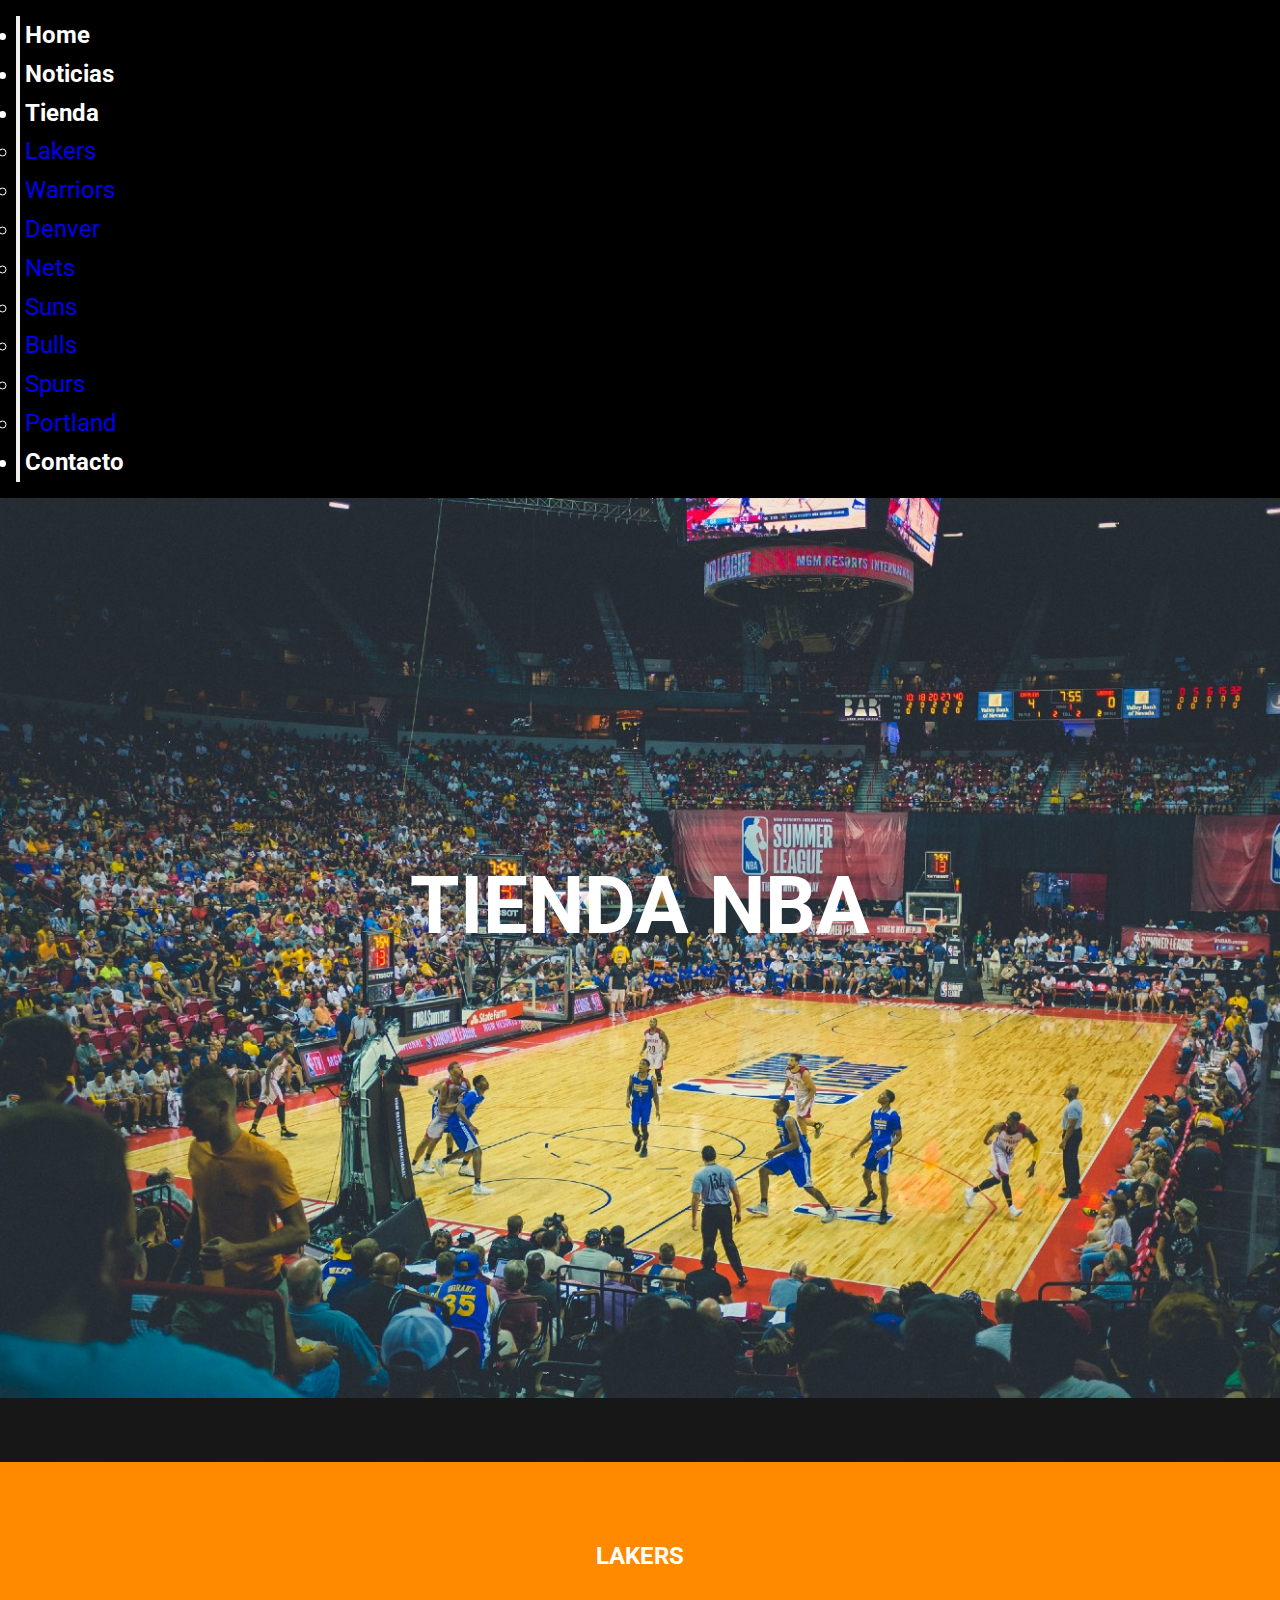
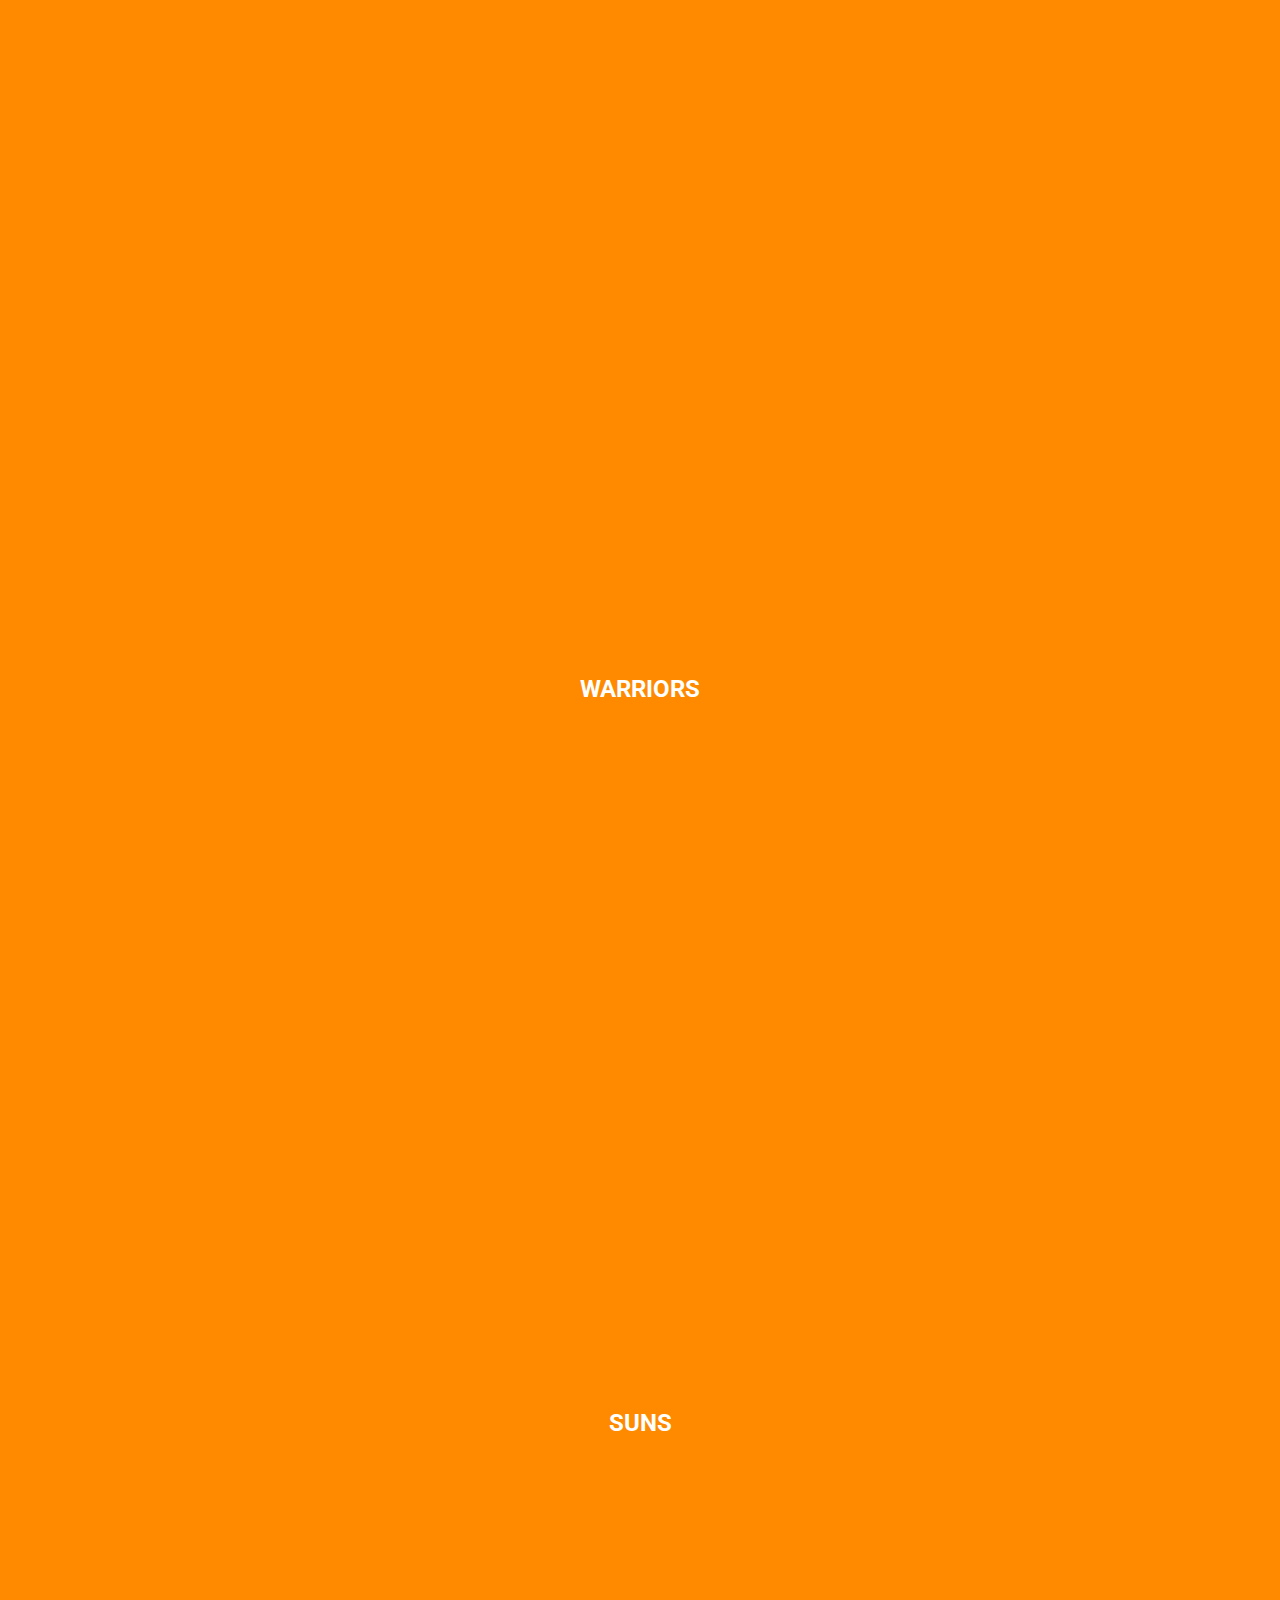
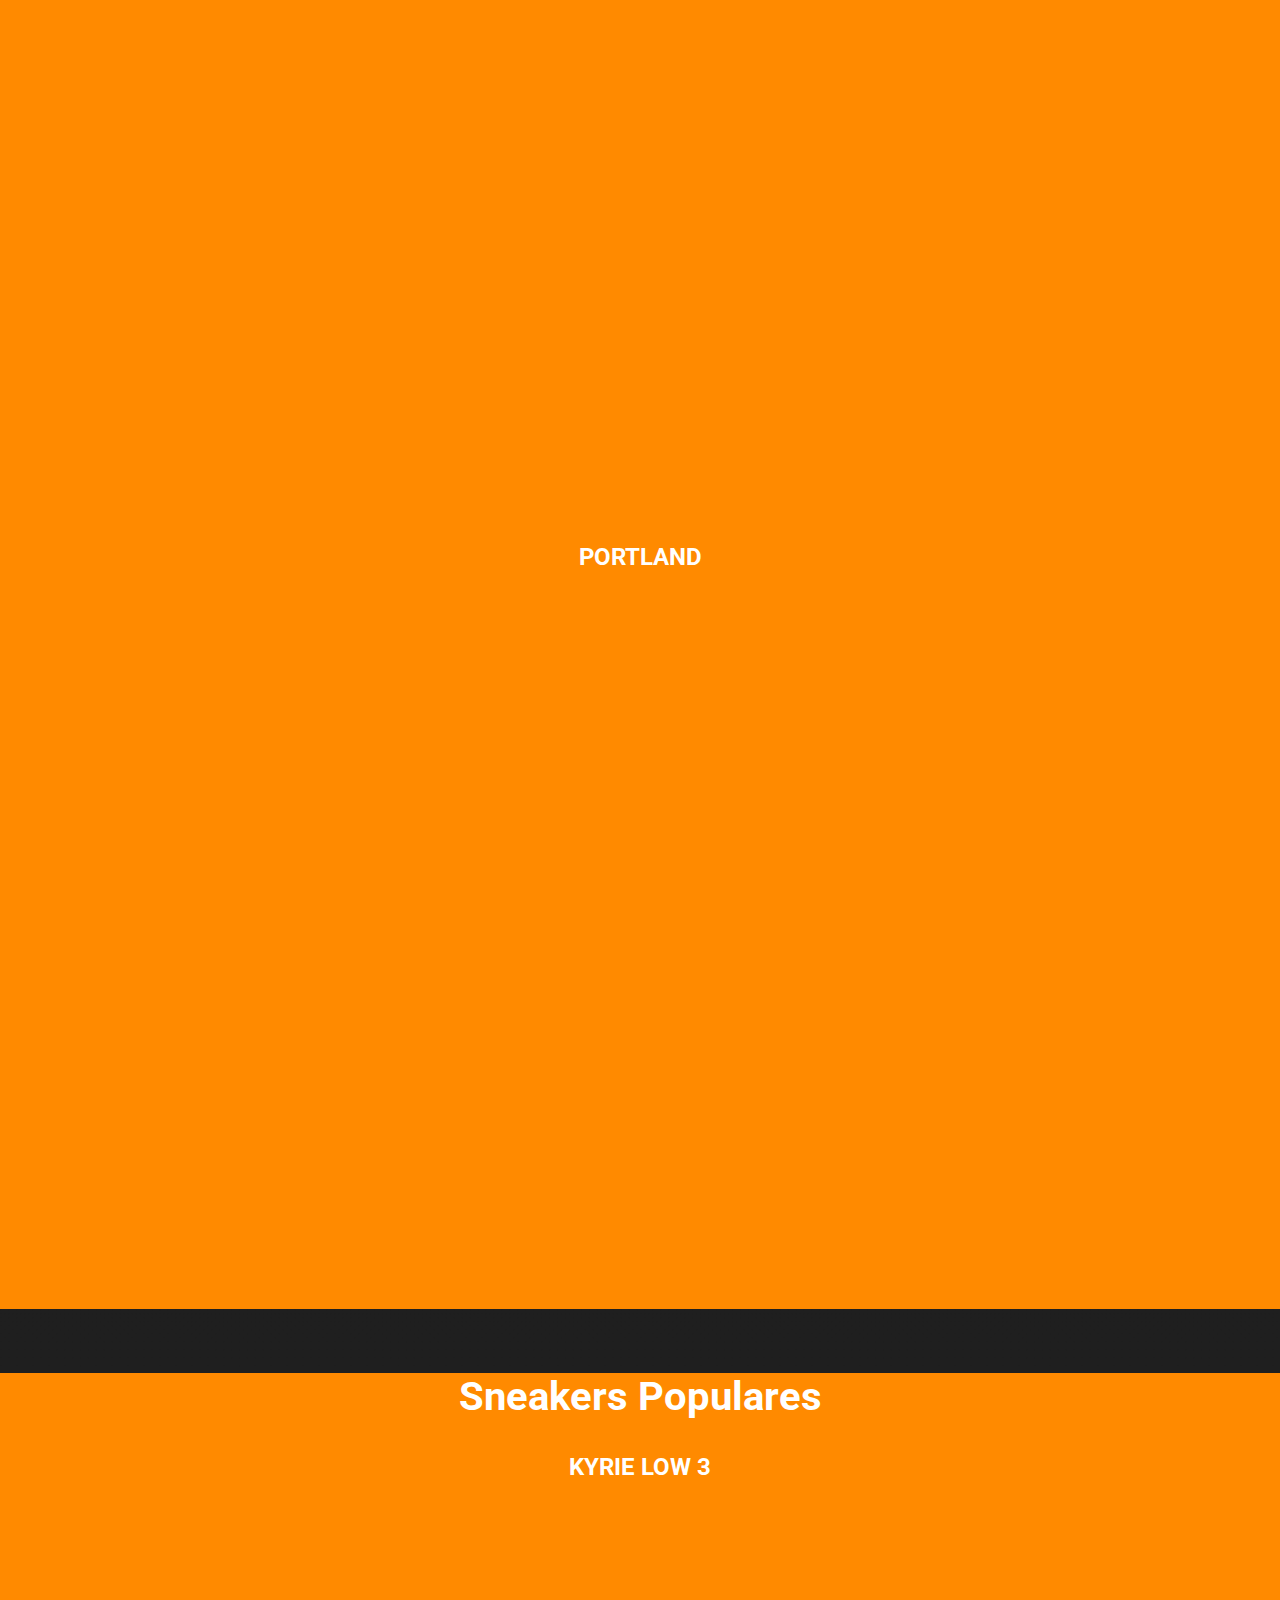
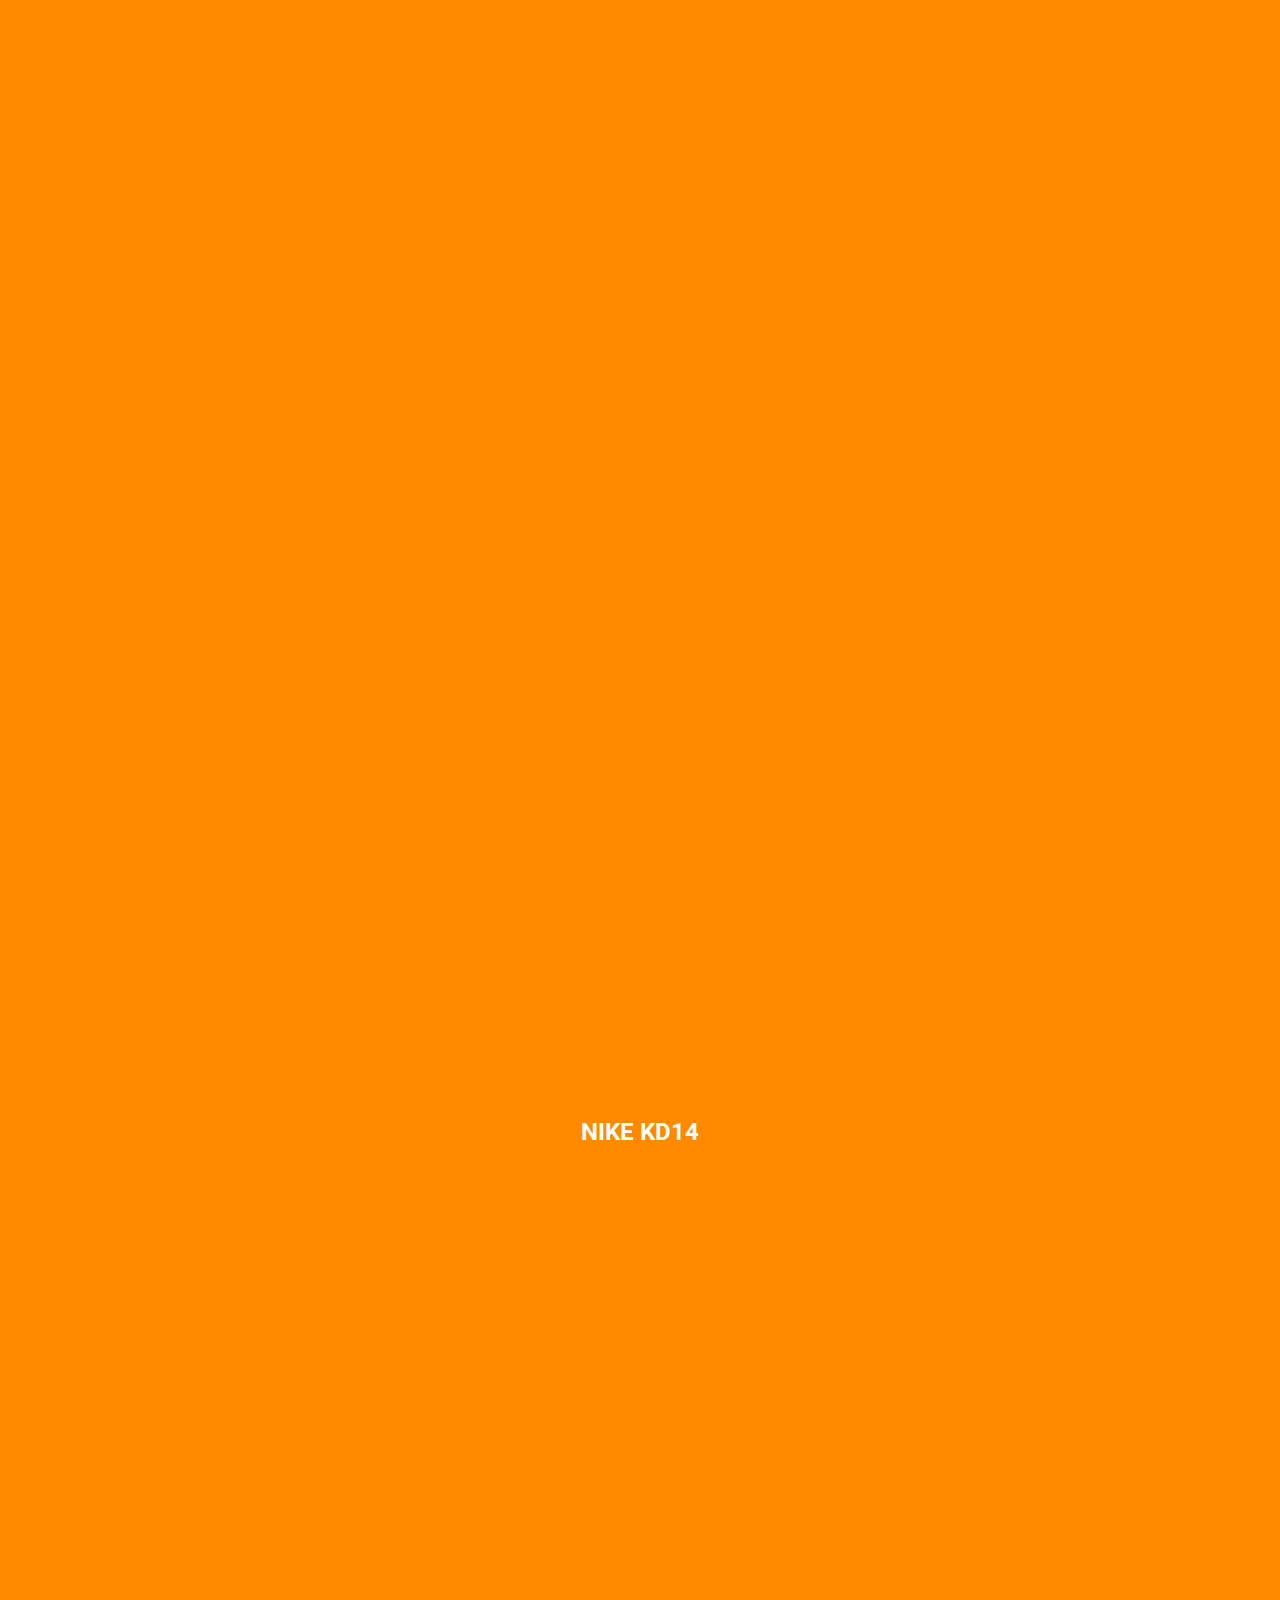
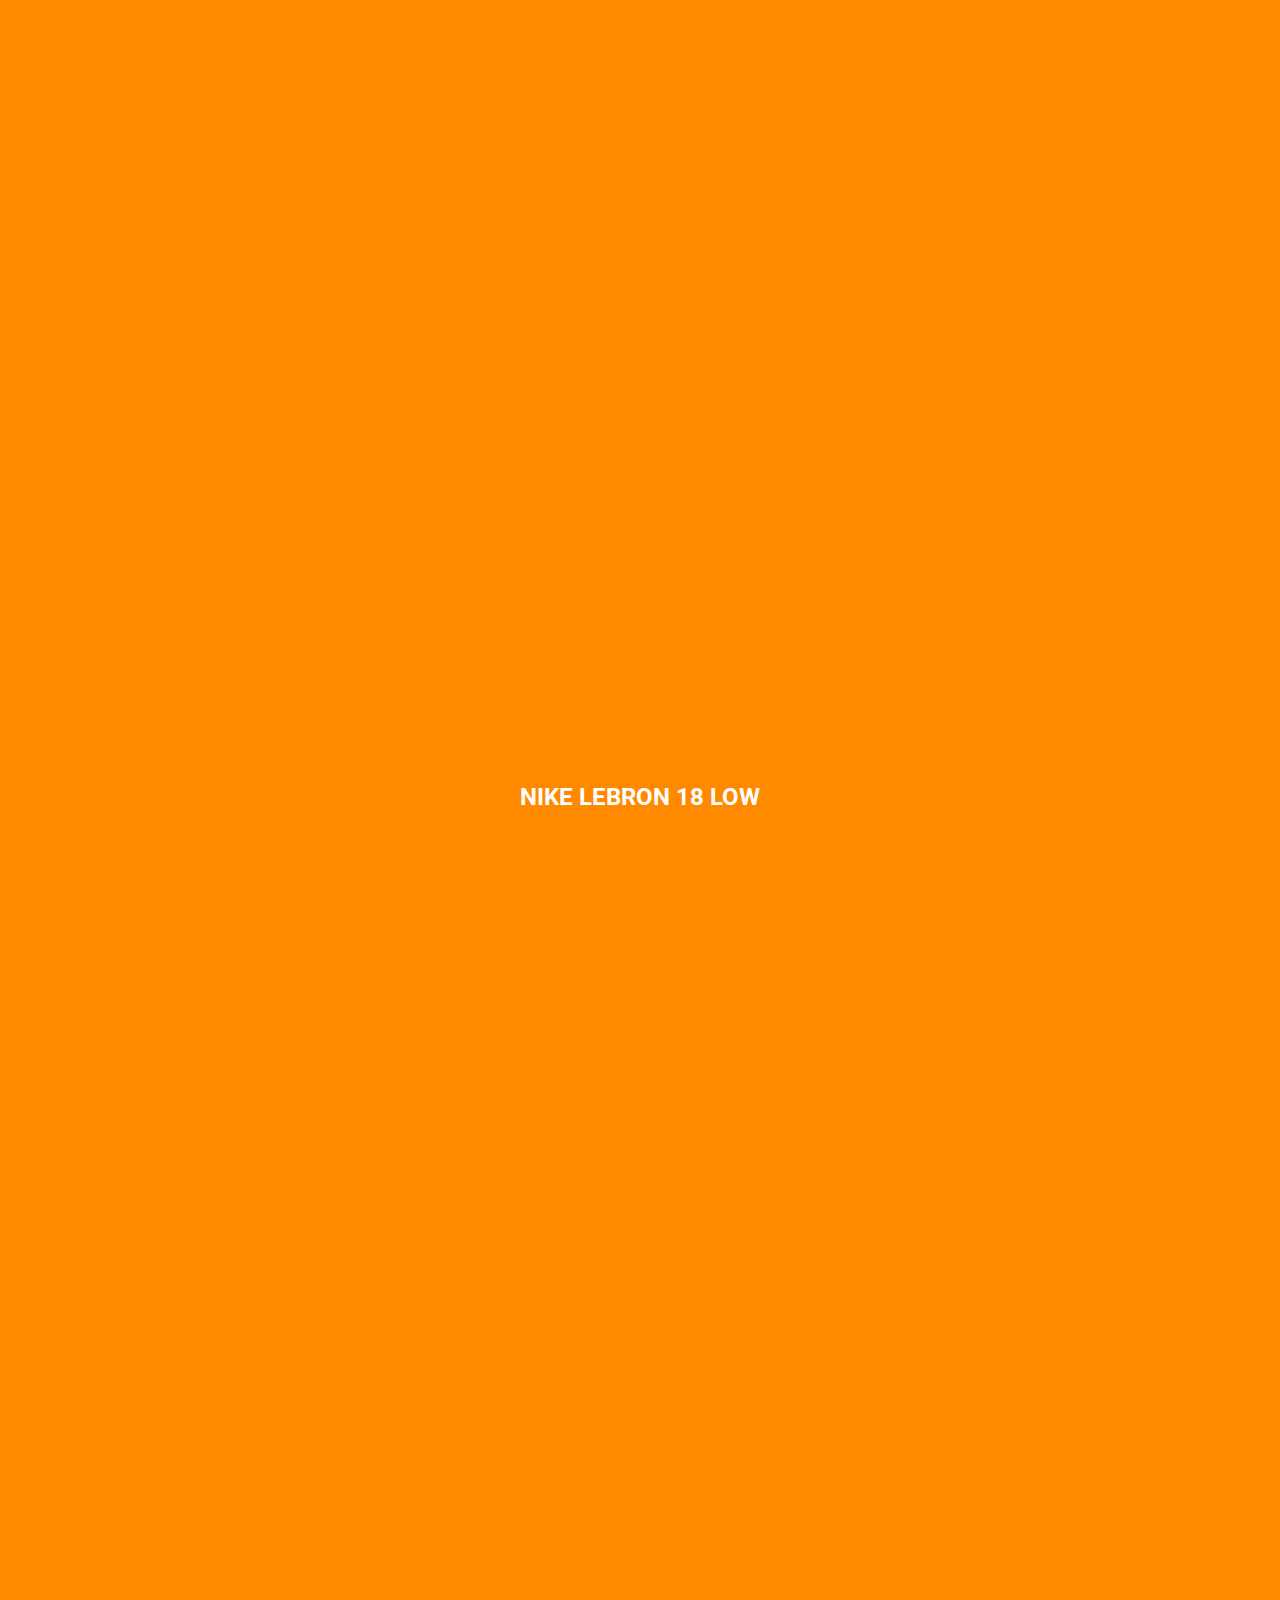
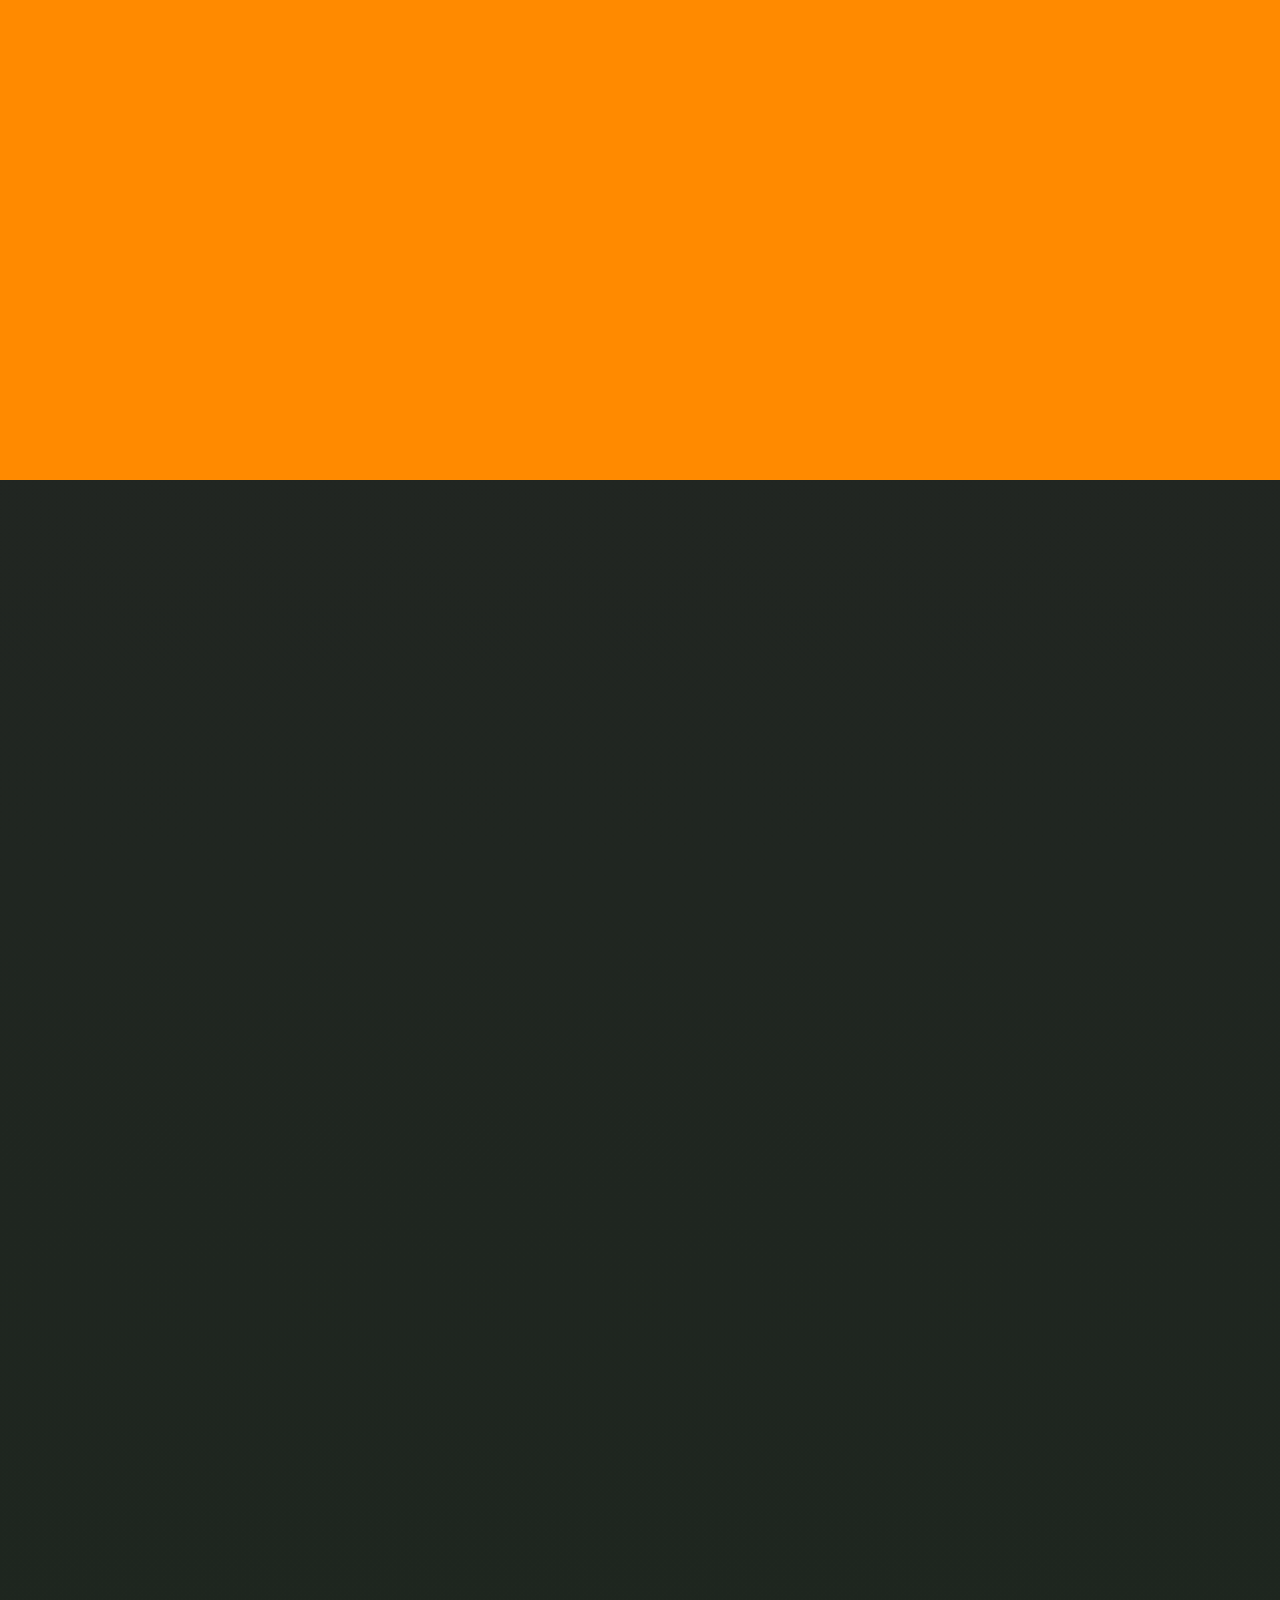
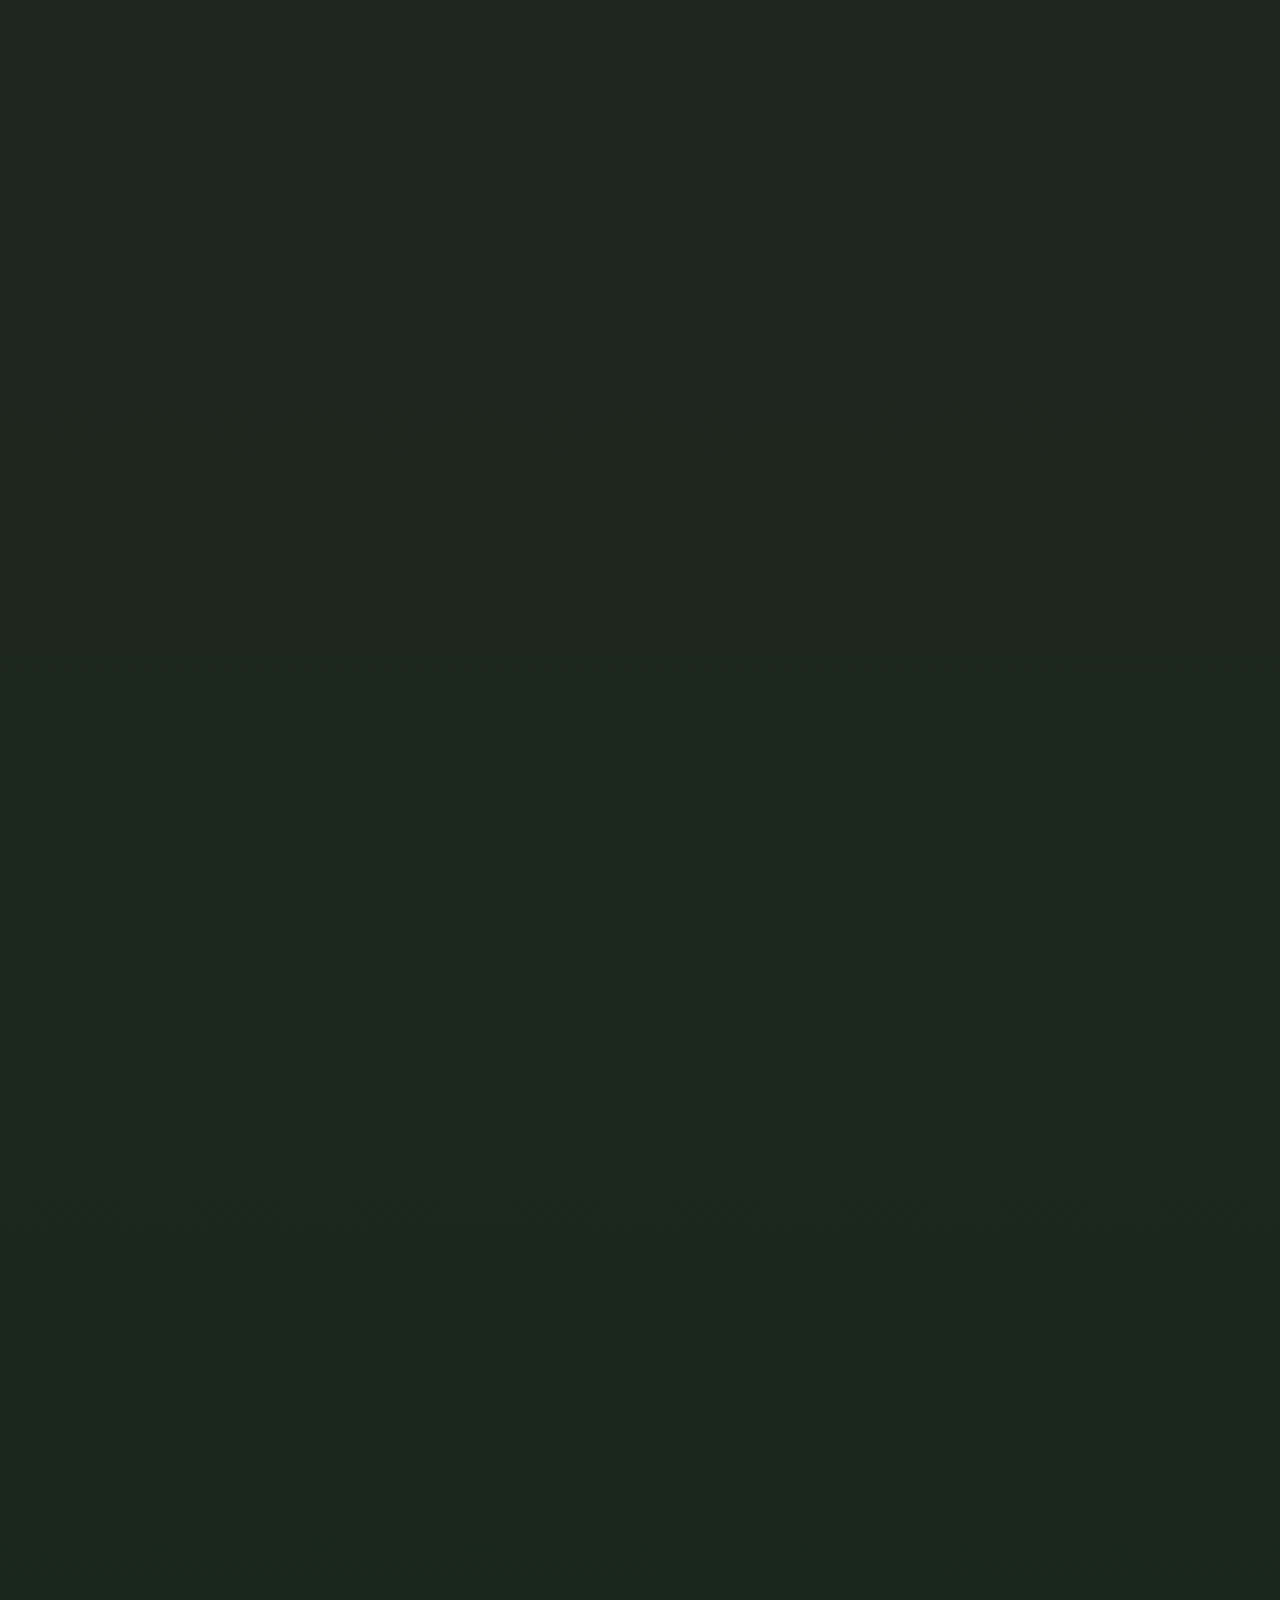
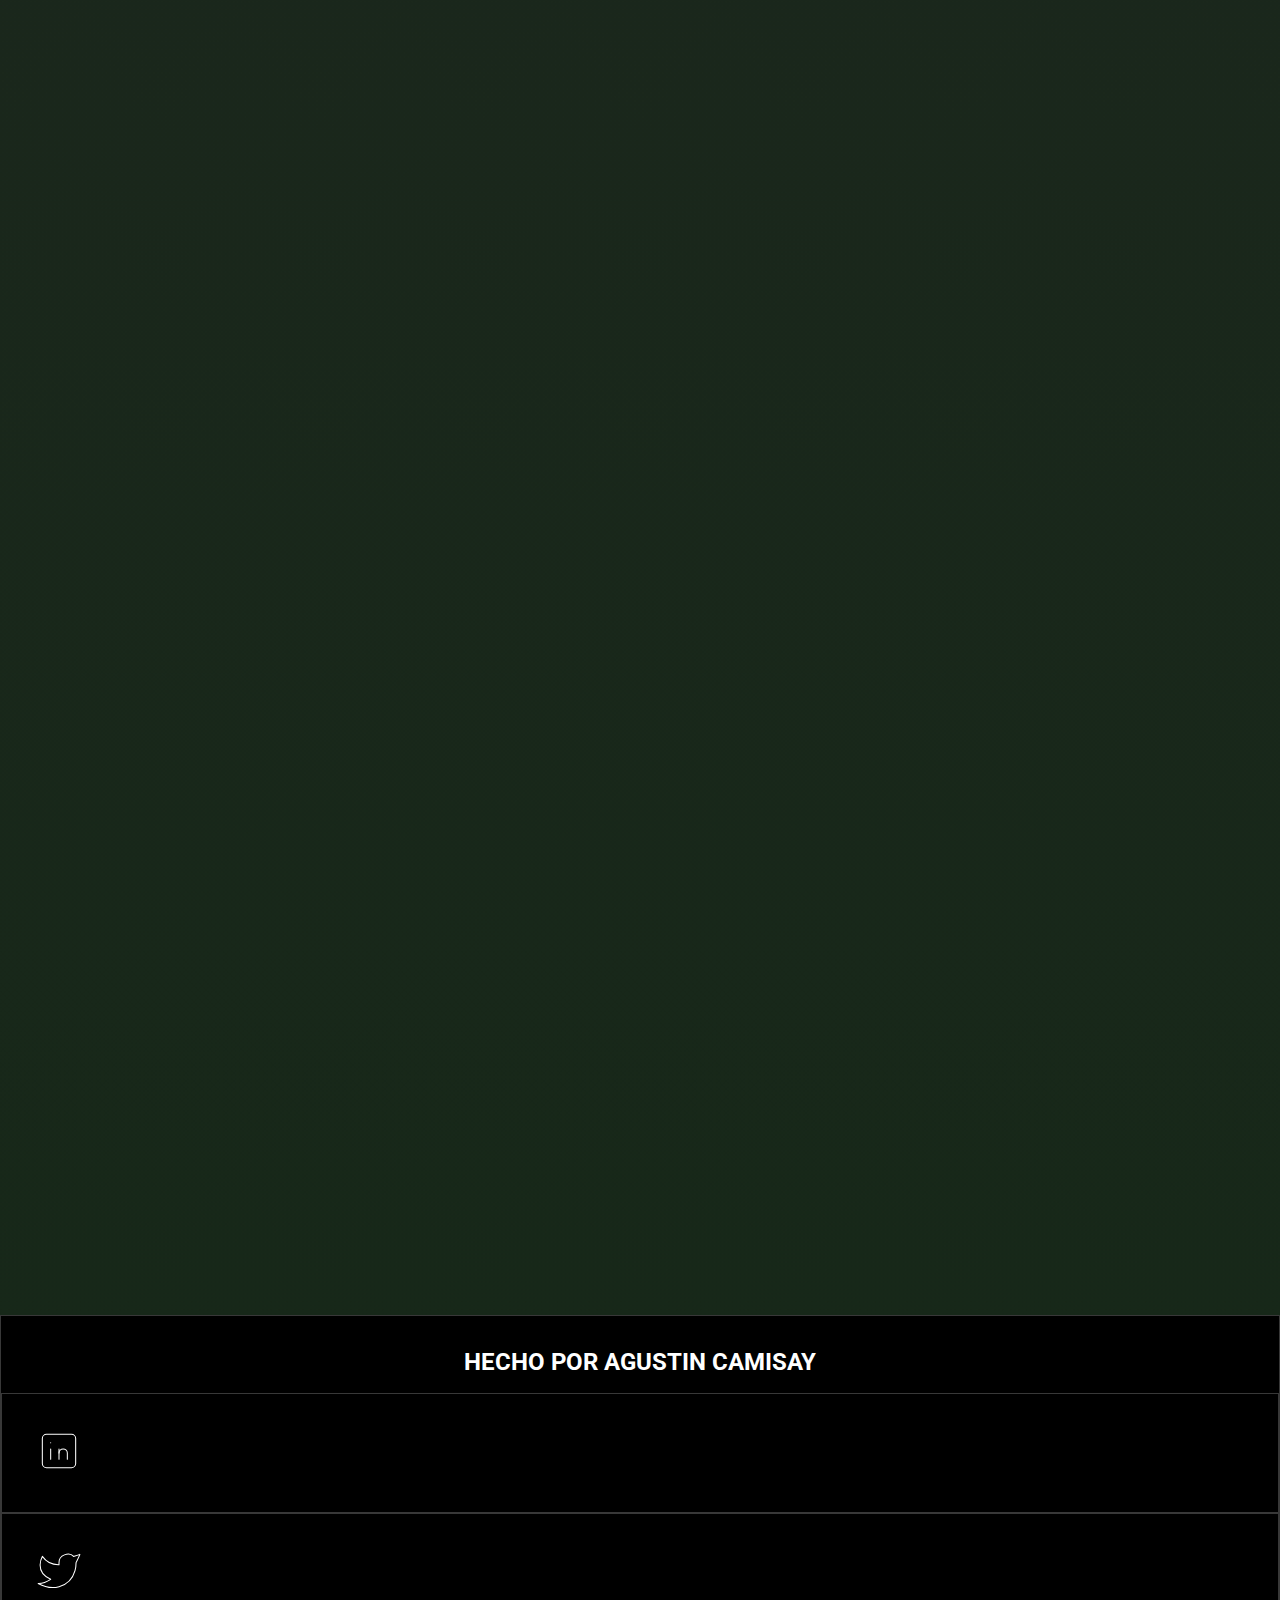
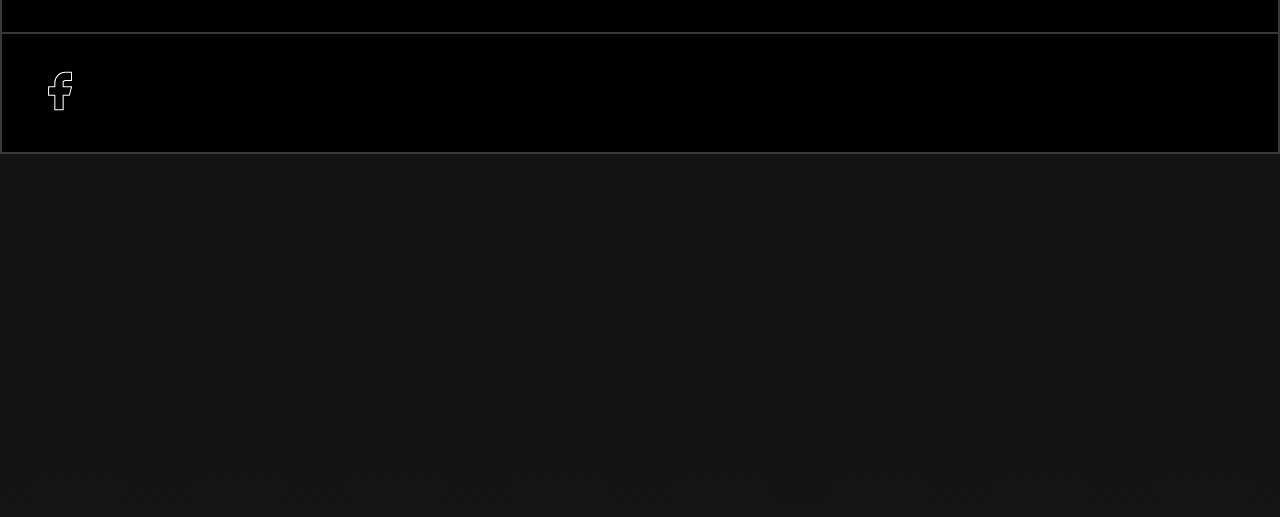
==== commit 932a008a: "aos y efectos" ====
--- a/index.html
+++ b/index.html
@@ -11,19 +11,22 @@
     <link href="https://fonts.googleapis.com/css2?family=Roboto:ital,wght@0,400;0,700;0,900;1,300;1,900&display=swap"
         rel="stylesheet">
 
+    <!-- ANIMACIONES -->
+    <link rel="stylesheet" href="https://cdnjs.cloudflare.com/ajax/libs/animate.css/4.1.1/animate.min.css">
+    <!-- AOS -->
+    <link href="https://unpkg.com/aos@2.3.1/dist/aos.css" rel="stylesheet">
+
     <link rel="preconnect" href="https://fonts.googleapis.com">
     <link rel="preconnect" href="https://fonts.gstatic.com" crossorigin>
     <link href="https://fonts.googleapis.com/css2?family=Source+Sans+Pro:ital,wght@0,400;0,700;1,700;1,900&display=swap"
         rel="stylesheet">
 
-
-   
-
     <!-- Bootstrap CSS -->
     <link href="https://cdn.jsdelivr.net/npm/bootstrap@5.0.1/dist/css/bootstrap.min.css" rel="stylesheet"
         integrity="sha384-+0n0xVW2eSR5OomGNYDnhzAbDsOXxcvSN1TPprVMTNDbiYZCxYbOOl7+AMvyTG2x" crossorigin="anonymous">
- <!-- Estilos -->
- <link rel="stylesheet" href="css/styles.css">
+
+    <!-- Estilos -->
+    <link rel="stylesheet" href="/css/styles.css">
 
     <!-- Descripcion -->
     <meta name="description"
@@ -87,24 +90,24 @@
         </nav> <!-- FIN DE NAVBAR -->
 
         <div class="home__header__bg">
-
             <div class="sombreado">
-                <h1 class="tituloh1">TIENDA NBA</h1>
+                <h1 class="tituloh1 animate__animated animate__backInDown">TIENDA NBA</h1>
             </div>
         </div>
 
     </header>
 
     <!-- SNEAKERS -->
-    <section class="container-fluid secciones aparecer">
-
-        <h2 class="titulo">Equipos Populares</h2>
+    <section class="container-fluid secciones">
+
+        <h2 class="titulo" data-aos="flip-left">Equipos Populares</h2>
         <div class="row seccion">
             <article class="col-12 col-md-6 col-xl-3 hover1">
                 <p class="subtitulo_card">
                     Lakers
                 </p>
-                <img class="img_home_menu" src="img/descripcion/lakers.jpg" alt="Imagen de equipos populares">
+                <img class="img_home_menu" data-aos="flip-left" src="img/descripcion/lakers.jpg"
+                    alt="Imagen de equipos populares">
 
             </article>
 
@@ -113,72 +116,81 @@
                 <p class="subtitulo_card">
                     Warriors
                 </p>
-                <img class="img_home_menu" src="img/descripcion/warriors.jpg" alt=" Imagen de equipos populares">
+                <img class="img_home_menu" data-aos="flip-left" src="img/descripcion/warriors.jpg"
+                    alt=" Imagen de equipos populares">
             </article>
             <article class=" col-12 col-md-6 col-xl-3">
                 <p class="subtitulo_card">
                     Suns
                 </p>
-                <img class="img_home_menu" src="img/descripcion/suns.jpg" alt="Imagen de equipos populares">
+                <img class="img_home_menu" data-aos="flip-left" src="img/descripcion/suns.jpg"
+                    alt="Imagen de equipos populares">
             </article>
             <article class="col-12 col-md-6 col-xl-3">
                 <p class="subtitulo_card">
                     Portland
                 </p>
-                <img class="img_home_menu" src="img/descripcion/portland.jpg" alt="Imagen de equipos populares">
+                <img class="img_home_menu" data-aos="flip-left" src="img/descripcion/portland.jpg"
+                    alt="Imagen de equipos populares">
             </article>
         </div>
         </div>
     </section>
 
-    <section class="container-fluid secciones aparecer">
+    <section class="container-fluid secciones">
         <h1 class="titulo">Sneakers Populares</h2>
             <div class="row seccion">
                 <article class="col-12 col-md-6 col-xl-4 ">
                     <p class="subtitulo_card">
                         Kyrie Low 3
                     </p>
-                    <img class="img_home_menu" src="img/sneakers/img6.webp" alt="imagen sneakers populares">
+                    <img class="img_home_menu" data-aos="flip-left" src="img/sneakers/img6.webp"
+                        alt="imagen sneakers populares">
                 </article>
 
                 <article class="col-12 col-md-6 col-xl-4">
                     <p class="subtitulo_card">
                         Nike KD14
                     </p>
-                    <img class="img_home_menu" src="img/sneakers/img2.webp" alt="imagen sneakers populares">
+                    <img class="img_home_menu" data-aos="flip-left" src="img/sneakers/img2.webp"
+                        alt="imagen sneakers populares">
 
                 </article>
                 <article class="col-12 col-md-6 col-xl-4">
                     <p class="subtitulo_card">
                         nike lebron 18 low
                     </p>
-                    <img class="img_home_menu" src="img/sneakers/img3.webp" alt="imagen sneakers populares">
+                    <img class="img_home_menu" data-aos="flip-left" src="img/sneakers/img3.webp"
+                        alt="imagen sneakers populares">
 
                 </article>
             </div>
     </section>
 
-    <section class="container-fluid secciones aparecer">
+    <section class="container-fluid secciones" data-aos="flip-left">
         <h2 class="titulo">Camisetas populares</h2>
         <div class="row seccion">
             <article class="col-12 col-md-6 col-xl-4">
                 <p class="subtitulo_card">
                     Bucks </p>
-                <img class="img_home_menu" src="img/camisetas/promo1.webp" alt="imagen camisetas populares">
+                <img class="img_home_menu" data-aos="flip-left" src="img/camisetas/promo1.webp"
+                    alt="imagen camisetas populares">
             </article>
 
             <article class="col-12 col-md-6 col-xl-4">
                 <p class="subtitulo_card">
                     Suns
                 </p>
-                <img class="img_home_menu" src="img/camisetas/promo2.webp" alt="imagen camisetas populares">
+                <img class="img_home_menu" data-aos="flip-left" src="img/camisetas/promo2.webp"
+                    alt="imagen camisetas populares">
 
             </article>
             <article class="col-12 col-md-6 col-xl-4">
                 <p class="subtitulo_card">
                     All Star
                 </p>
-                <img class="img_home_menu" src="img/camisetas/promo3.webp" alt="imagen camisetas populares">
+                <img class="img_home_menu" data-aos="flip-left" src="img/camisetas/promo3.webp"
+                    alt="imagen camisetas populares">
 
             </article>
         </div>
@@ -223,17 +235,16 @@
         </div>
     </footer>
 
-    <!-- Optional JavaScript; choose one of the two! -->
+
     <!-- Option 1: Bootstrap Bundle with Popper -->
     <script src="https://cdn.jsdelivr.net/npm/bootstrap@5.0.2/dist/js/bootstrap.bundle.min.js"
         integrity="sha384-MrcW6ZMFYlzcLA8Nl+NtUVF0sA7MsXsP1UyJoMp4YLEuNSfAP+JcXn/tWtIaxVXM" crossorigin="anonymous">
     </script>
-
-    <!-- Option 2: Separate Popper and Bootstrap JS -->
-    <!--
-    <script src="https://cdn.jsdelivr.net/npm/@popperjs/core@2.9.2/dist/umd/popper.min.js" integrity="sha384-IQsoLXl5PILFhosVNubq5LC7Qb9DXgDA9i+tQ8Zj3iwWAwPtgFTxbJ8NT4GN1R8p" crossorigin="anonymous"></script>
-    <script src="https://cdn.jsdelivr.net/npm/bootstrap@5.0.2/dist/js/bootstrap.min.js" integrity="sha384-cVKIPhGWiC2Al4u+LWgxfKTRIcfu0JTxR+EQDz/bgldoEyl4H0zUF0QKbrJ0EcQF" crossorigin="anonymous"></script>
-    -->
+    <!-- AOS -->
+    <script src="https://unpkg.com/aos@2.3.1/dist/aos.js"></script>
+    <script>
+        AOS.init();
+    </script>
 </body>
 
 </html>--- a/css/styles.css
+++ b/css/styles.css
@@ -10,6 +10,30 @@
 .imagen-header {
   background-size: contain;
   background-position: center center;
+}
+
+.parrafoOperacion-6 {
+  font-size: 3rem;
+}
+
+.parrafoOperacion-5 {
+  font-size: 2.5rem;
+}
+
+.parrafoOperacion-4 {
+  font-size: 2rem;
+}
+
+.parrafoOperacion-3 {
+  font-size: 1.5rem;
+}
+
+.parrafoOperacion-2 {
+  font-size: 1rem;
+}
+
+.parrafoOperacion-1 {
+  font-size: 0.5rem;
 }
 
 .menu {
@@ -513,7 +537,7 @@
 }
 
 .home__header__bg {
-  background-image: url(/img/bg_home.jpeg);
+  background-image: url(../img/bg_home.jpeg);
   background-repeat: no-repeat;
   background-size: cover;
   height: 100vh;
@@ -558,6 +582,46 @@
 .carrousel-principal {
   width: 100%;
   height: 70vh;
+}
+
+.contacto {
+  background-image: url(../img/bg_home.jpeg);
+  padding: 2rem;
+  margin-top: 5rem;
+  border-radius: 2rem;
+}
+.contacto:hover {
+  border: 1px solid #0e479e;
+}
+
+.mapa {
+  width: 100%;
+  margin-top: 2rem;
+  border-radius: 2rem;
+}
+
+.parrafoOperacion-6 {
+  font-size: 3rem;
+}
+
+.parrafoOperacion-5 {
+  font-size: 2.5rem;
+}
+
+.parrafoOperacion-4 {
+  font-size: 2rem;
+}
+
+.parrafoOperacion-3 {
+  font-size: 1.5rem;
+}
+
+.parrafoOperacion-2 {
+  font-size: 1rem;
+}
+
+.parrafoOperacion-1 {
+  font-size: 0.5rem;
 }
 
 .menu {
@@ -682,6 +746,30 @@
 .imagen-header {
   background-size: contain;
   background-position: center center;
+}
+
+.parrafoOperacion-6 {
+  font-size: 3rem;
+}
+
+.parrafoOperacion-5 {
+  font-size: 2.5rem;
+}
+
+.parrafoOperacion-4 {
+  font-size: 2rem;
+}
+
+.parrafoOperacion-3 {
+  font-size: 1.5rem;
+}
+
+.parrafoOperacion-2 {
+  font-size: 1rem;
+}
+
+.parrafoOperacion-1 {
+  font-size: 0.5rem;
 }
 
 .menu {
@@ -1185,7 +1273,7 @@
 }
 
 .home__header__bg {
-  background-image: url(/img/bg_home.jpeg);
+  background-image: url(../img/bg_home.jpeg);
   background-repeat: no-repeat;
   background-size: cover;
   height: 100vh;
@@ -1230,6 +1318,46 @@
 .carrousel-principal {
   width: 100%;
   height: 70vh;
+}
+
+.contacto {
+  background-image: url(../img/bg_home.jpeg);
+  padding: 2rem;
+  margin-top: 5rem;
+  border-radius: 2rem;
+}
+.contacto:hover {
+  border: 1px solid #0e479e;
+}
+
+.mapa {
+  width: 100%;
+  margin-top: 2rem;
+  border-radius: 2rem;
+}
+
+.parrafoOperacion-6 {
+  font-size: 3rem;
+}
+
+.parrafoOperacion-5 {
+  font-size: 2.5rem;
+}
+
+.parrafoOperacion-4 {
+  font-size: 2rem;
+}
+
+.parrafoOperacion-3 {
+  font-size: 1.5rem;
+}
+
+.parrafoOperacion-2 {
+  font-size: 1rem;
+}
+
+.parrafoOperacion-1 {
+  font-size: 0.5rem;
 }
 
 .menu {
@@ -1495,6 +1623,36 @@
 }
 .btn-comprar:hover {
   background-color: #252525;
+}
+
+.texto-contacto {
+  color: #fff;
+  font-weight: bold;
+  font-size: 1rem;
+}
+
+.parrafoOperacion-6 {
+  font-size: 3rem;
+}
+
+.parrafoOperacion-5 {
+  font-size: 2.5rem;
+}
+
+.parrafoOperacion-4 {
+  font-size: 2rem;
+}
+
+.parrafoOperacion-3 {
+  font-size: 1.5rem;
+}
+
+.parrafoOperacion-2 {
+  font-size: 1rem;
+}
+
+.parrafoOperacion-1 {
+  font-size: 0.5rem;
 }
 
 .menu {
@@ -1780,6 +1938,74 @@
   background-position: center center;
 }
 
+.bg-404 {
+  background-color: green;
+  width: 100%;
+  height: 100vh;
+}
+
+.error-titulo {
+  font-size: 5rem;
+  color: white;
+  text-align: center;
+}
+
+.error-subtitulo {
+  text-align: center;
+  margin-top: 4rem;
+  color: white;
+  font-weight: bold;
+  text-transform: uppercase;
+}
+
+.imgerror {
+  width: 300px;
+  height: 300px;
+  margin: 0 auto;
+}
+
+.error {
+  display: flex;
+  justify-content: center;
+  flex-direction: column;
+  text-align: center;
+}
+
+.enlace-error {
+  font-size: 2rem;
+  text-transform: uppercase;
+  font-weight: bold;
+  color: white;
+  font-family: -apple-system, BlinkMacSystemFont, "Segoe UI", Roboto, Oxygen, Ubuntu, Cantarell, "Open Sans", "Helvetica Neue", sans-serif;
+}
+.enlace-error:hover {
+  color: black;
+}
+
+.parrafoOperacion-6 {
+  font-size: 3rem;
+}
+
+.parrafoOperacion-5 {
+  font-size: 2.5rem;
+}
+
+.parrafoOperacion-4 {
+  font-size: 2rem;
+}
+
+.parrafoOperacion-3 {
+  font-size: 1.5rem;
+}
+
+.parrafoOperacion-2 {
+  font-size: 1rem;
+}
+
+.parrafoOperacion-1 {
+  font-size: 0.5rem;
+}
+
 .menu {
   display: flex;
 }
@@ -1881,4 +2107,9 @@
   background-color: blue;
 }
 
+.container-iconos {
+  --bs-gutter-x: 0px;
+  --bs-gutter-y: 0px;
+}
+
 /*# sourceMappingURL=styles.css.map */
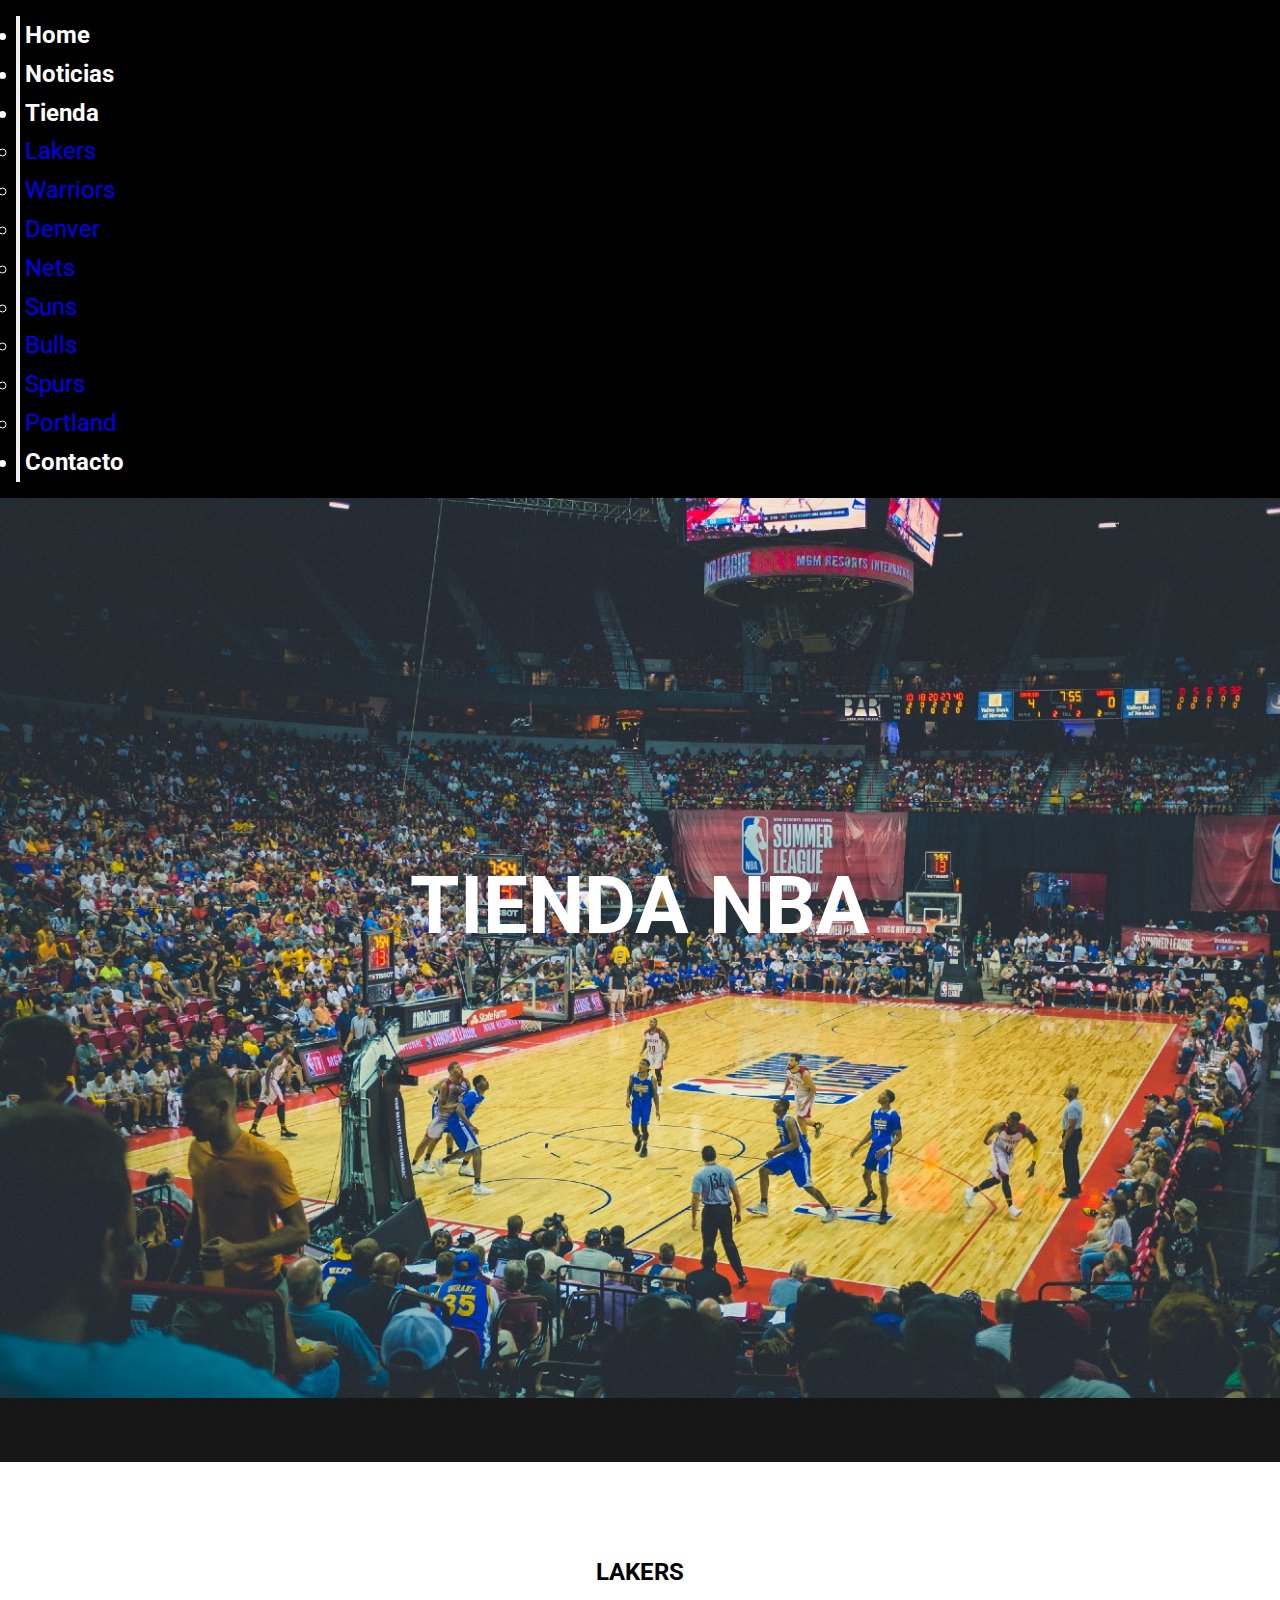
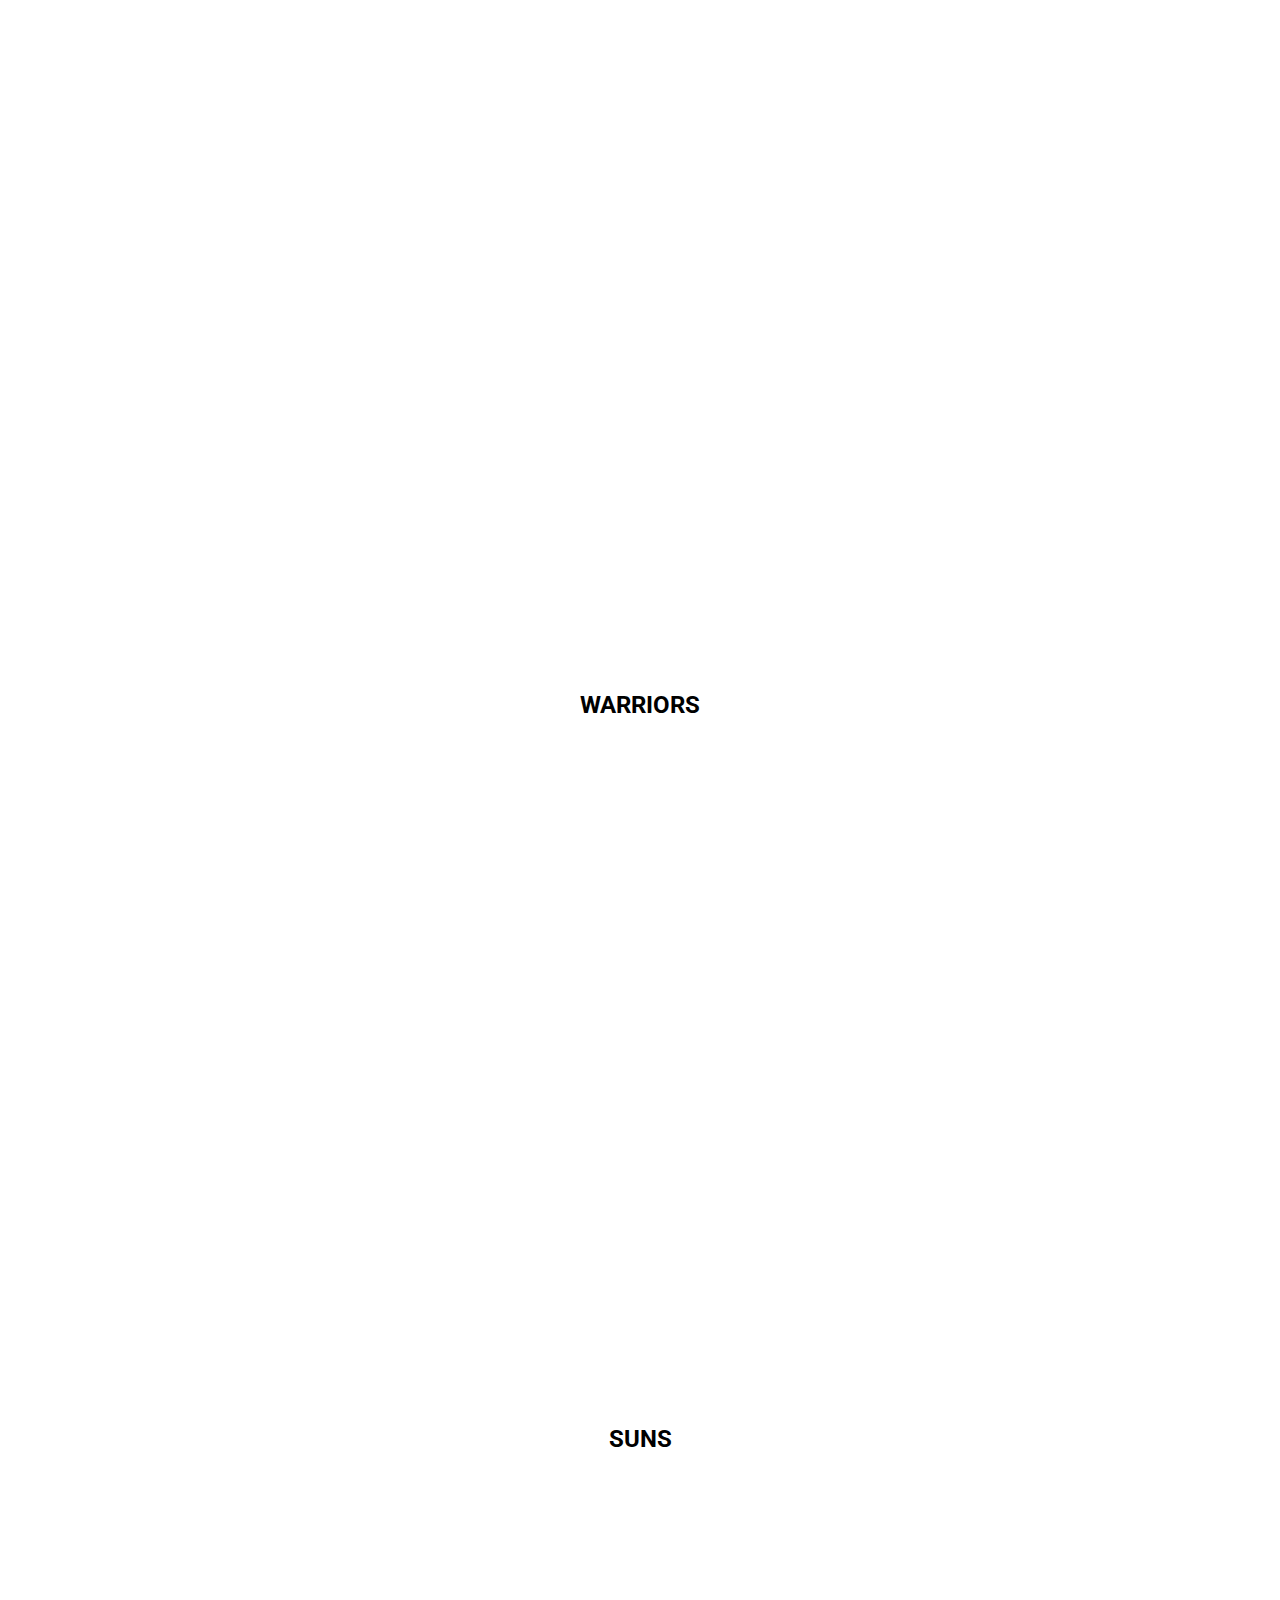
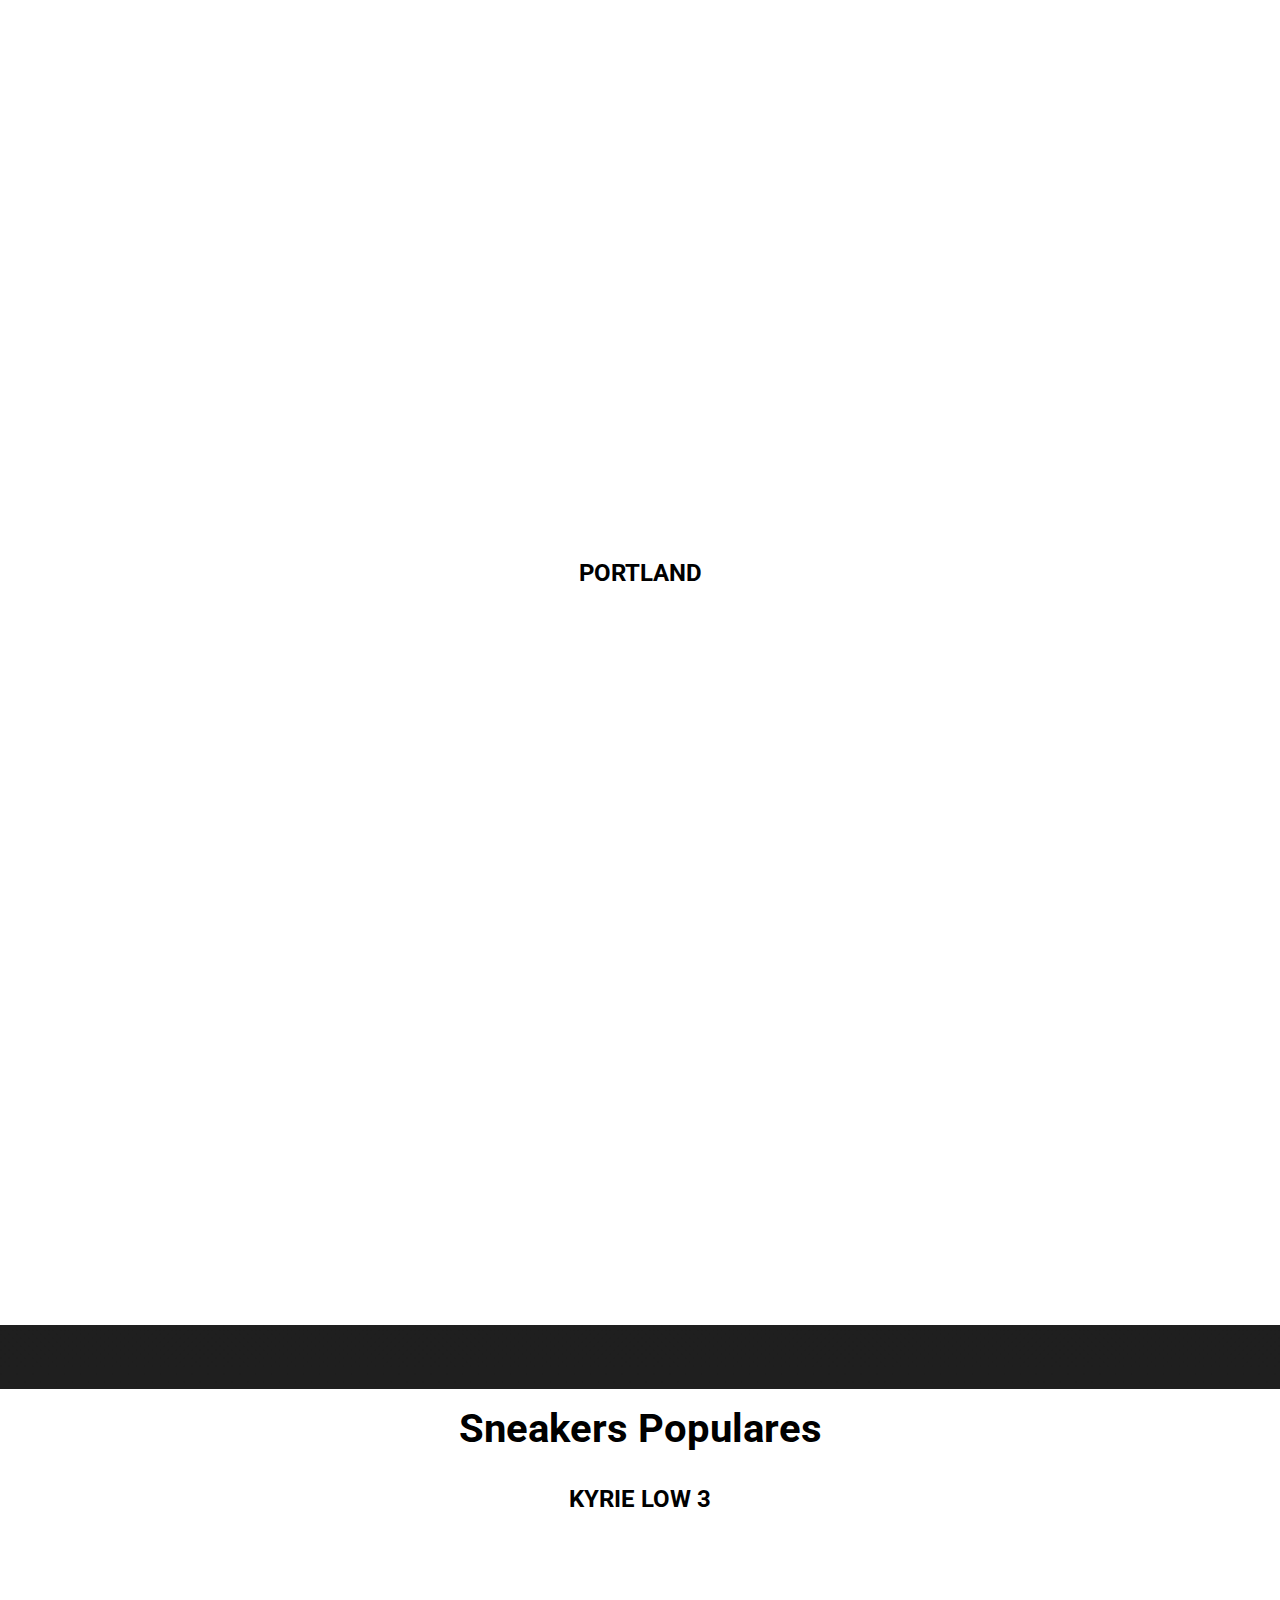
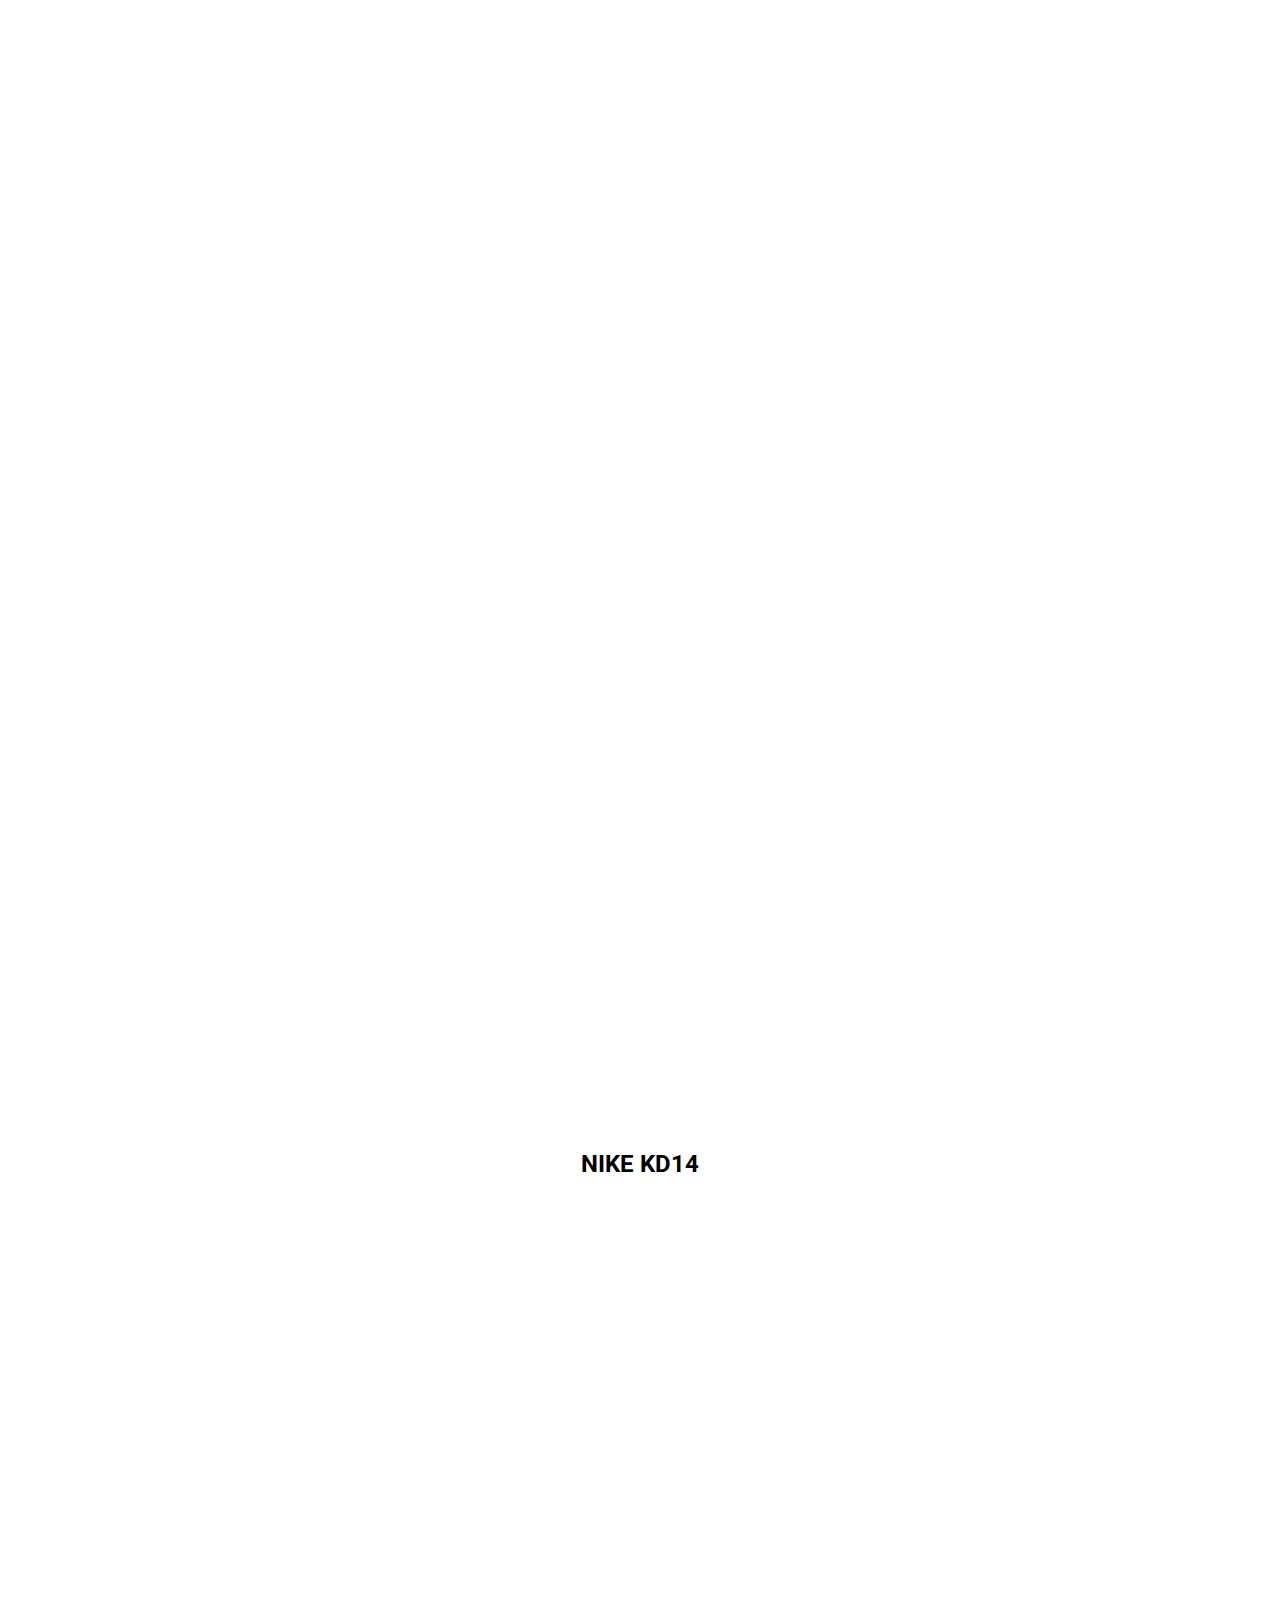
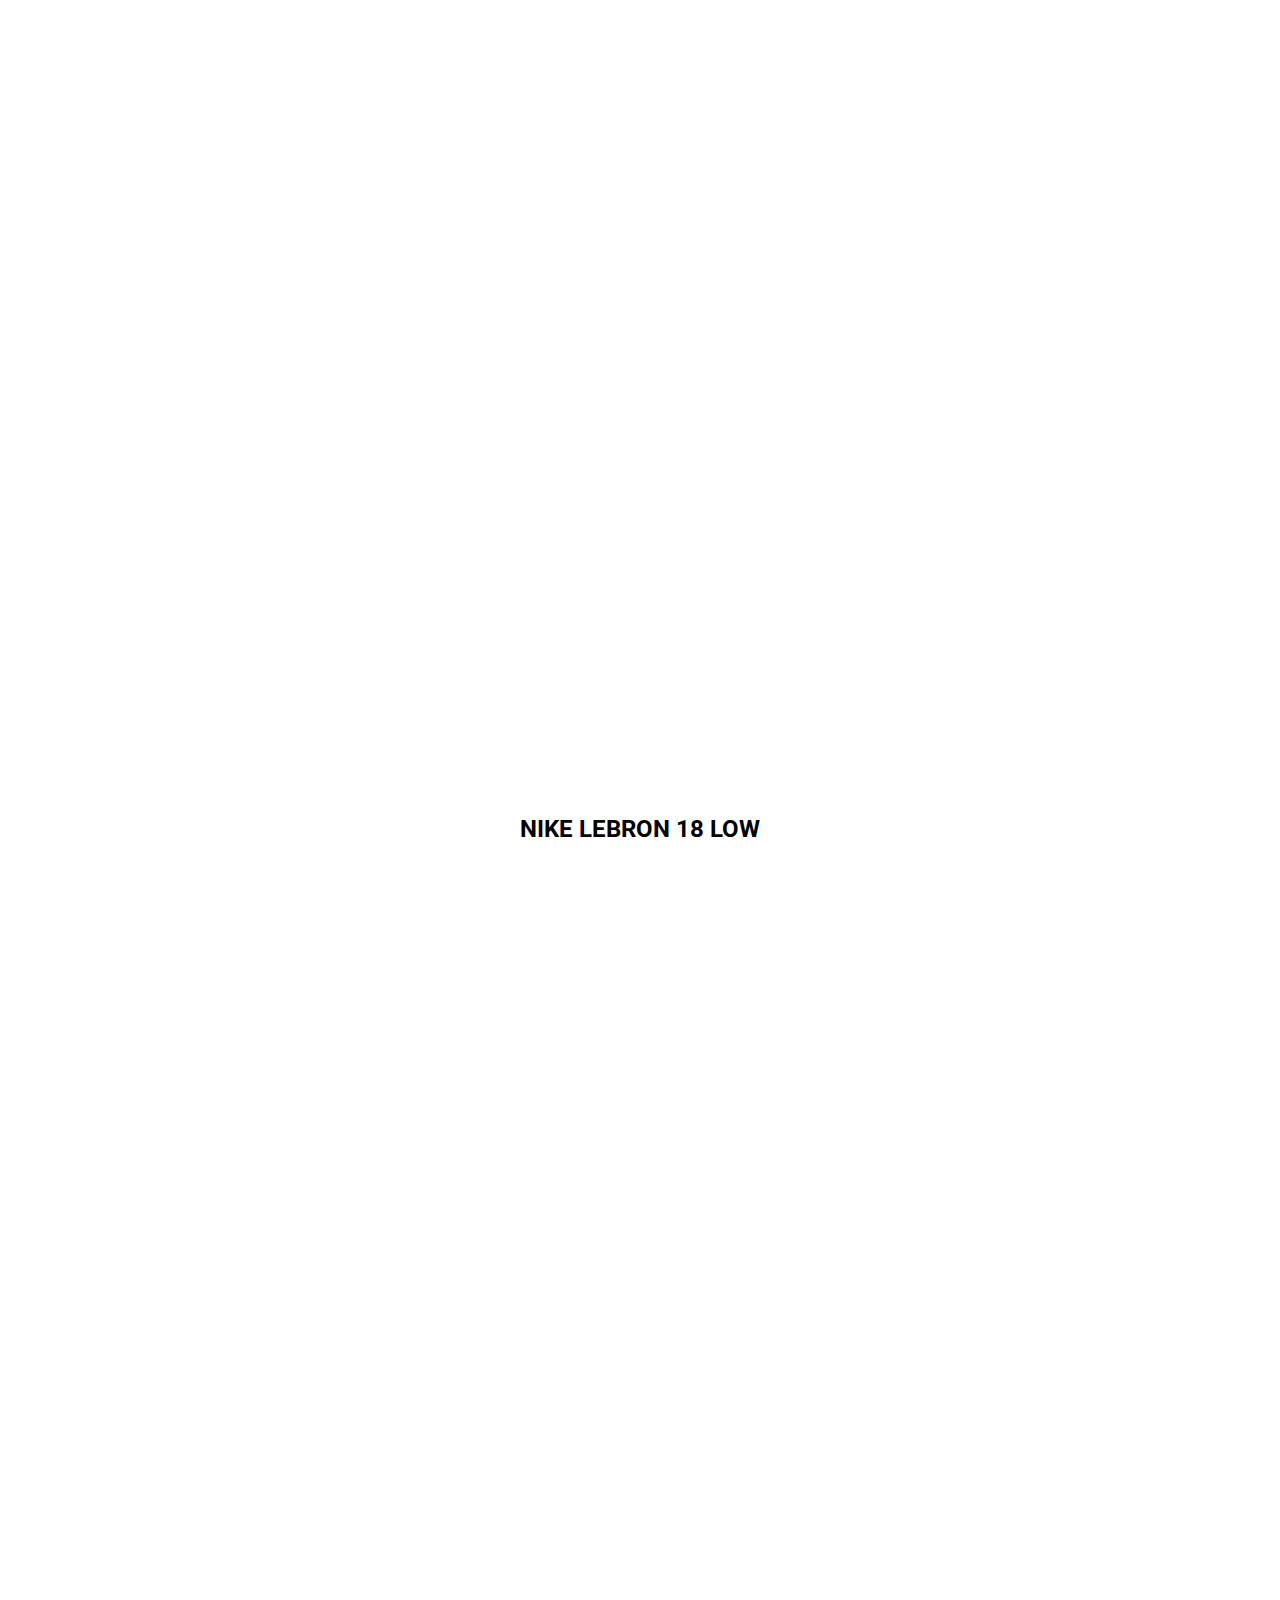
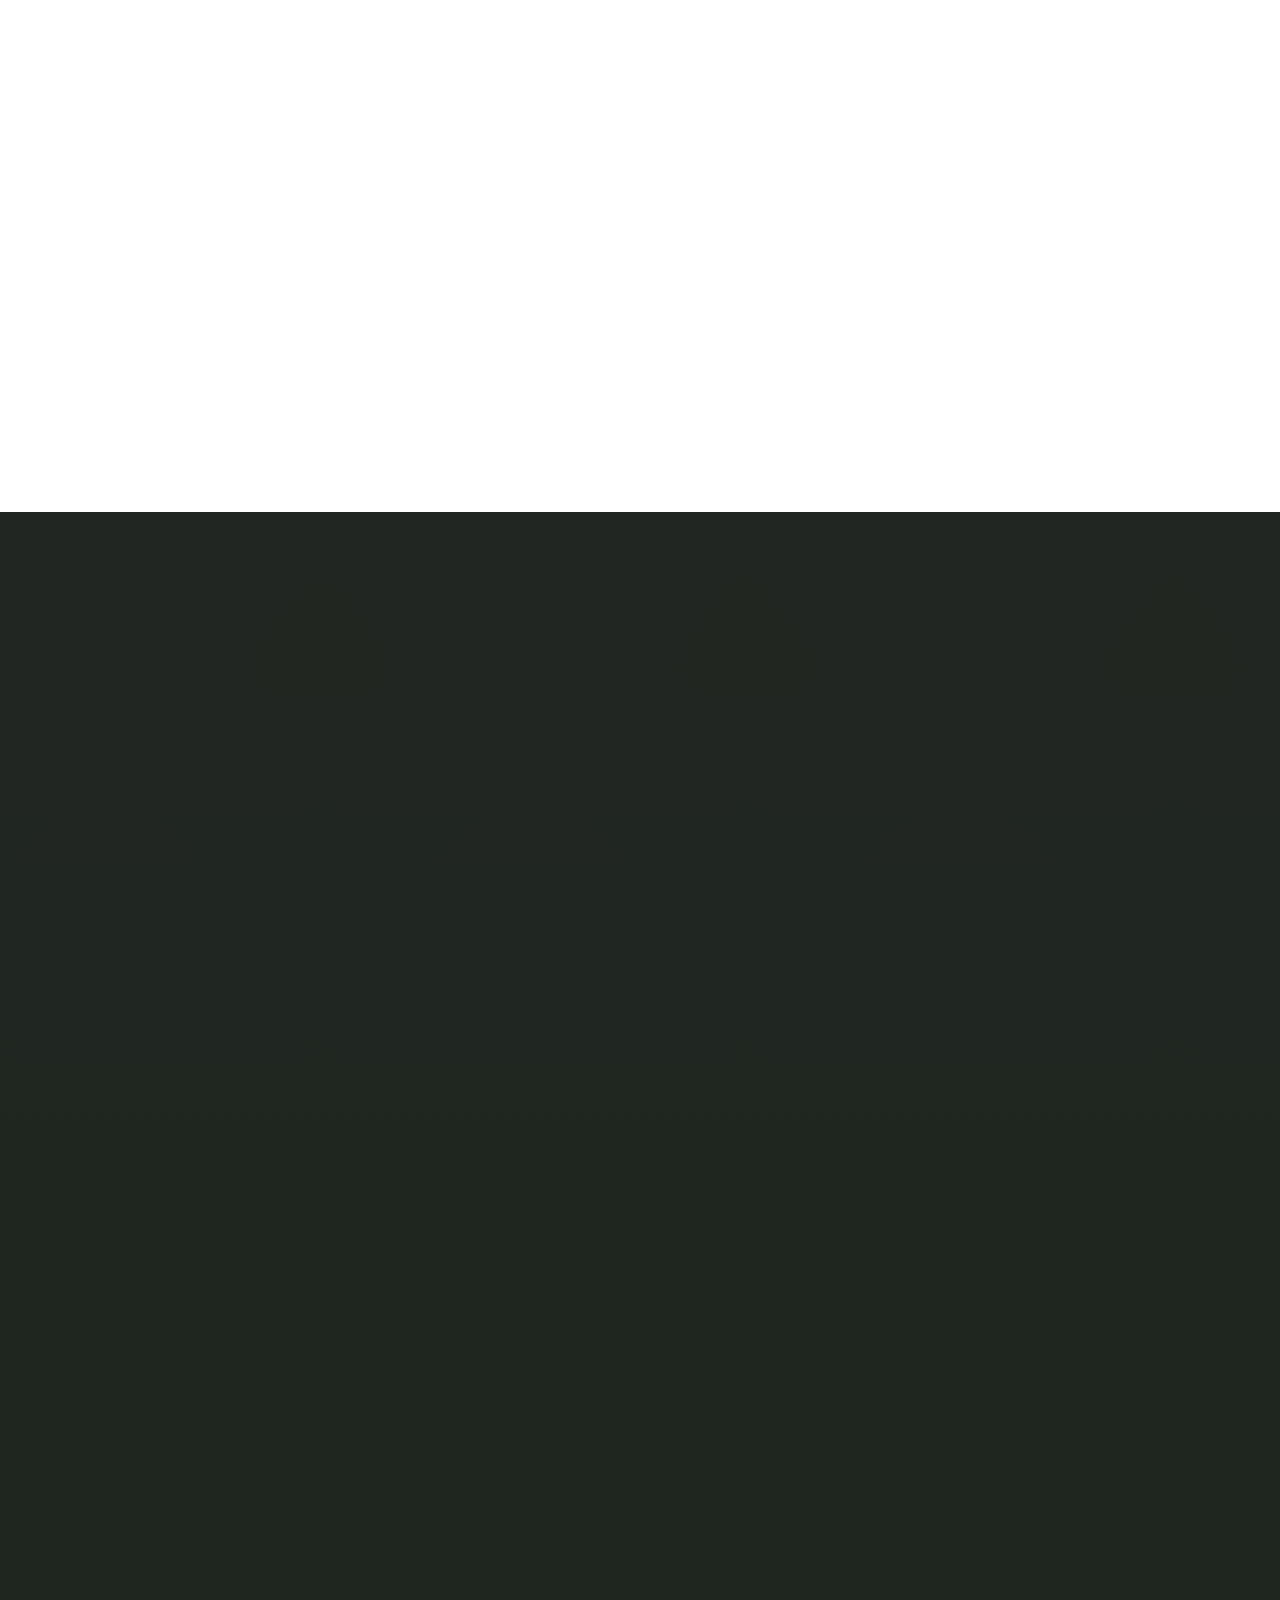
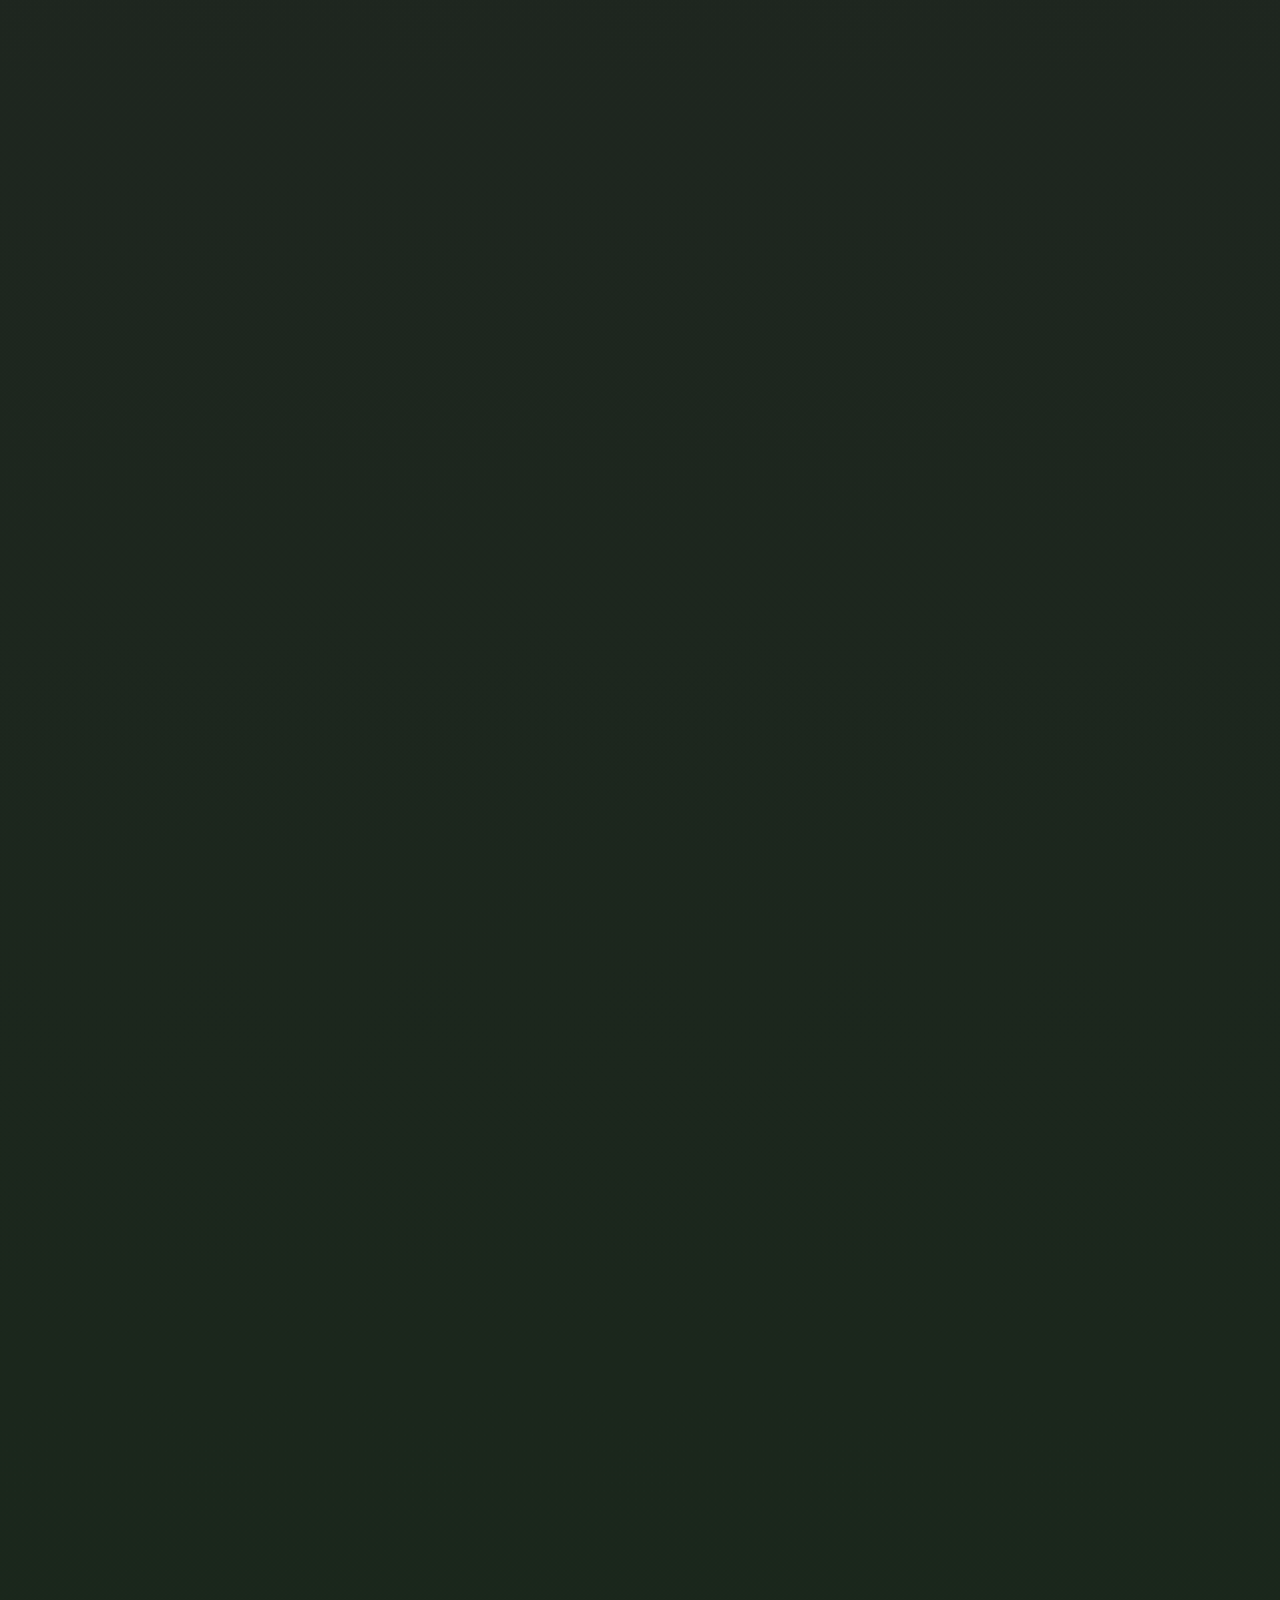
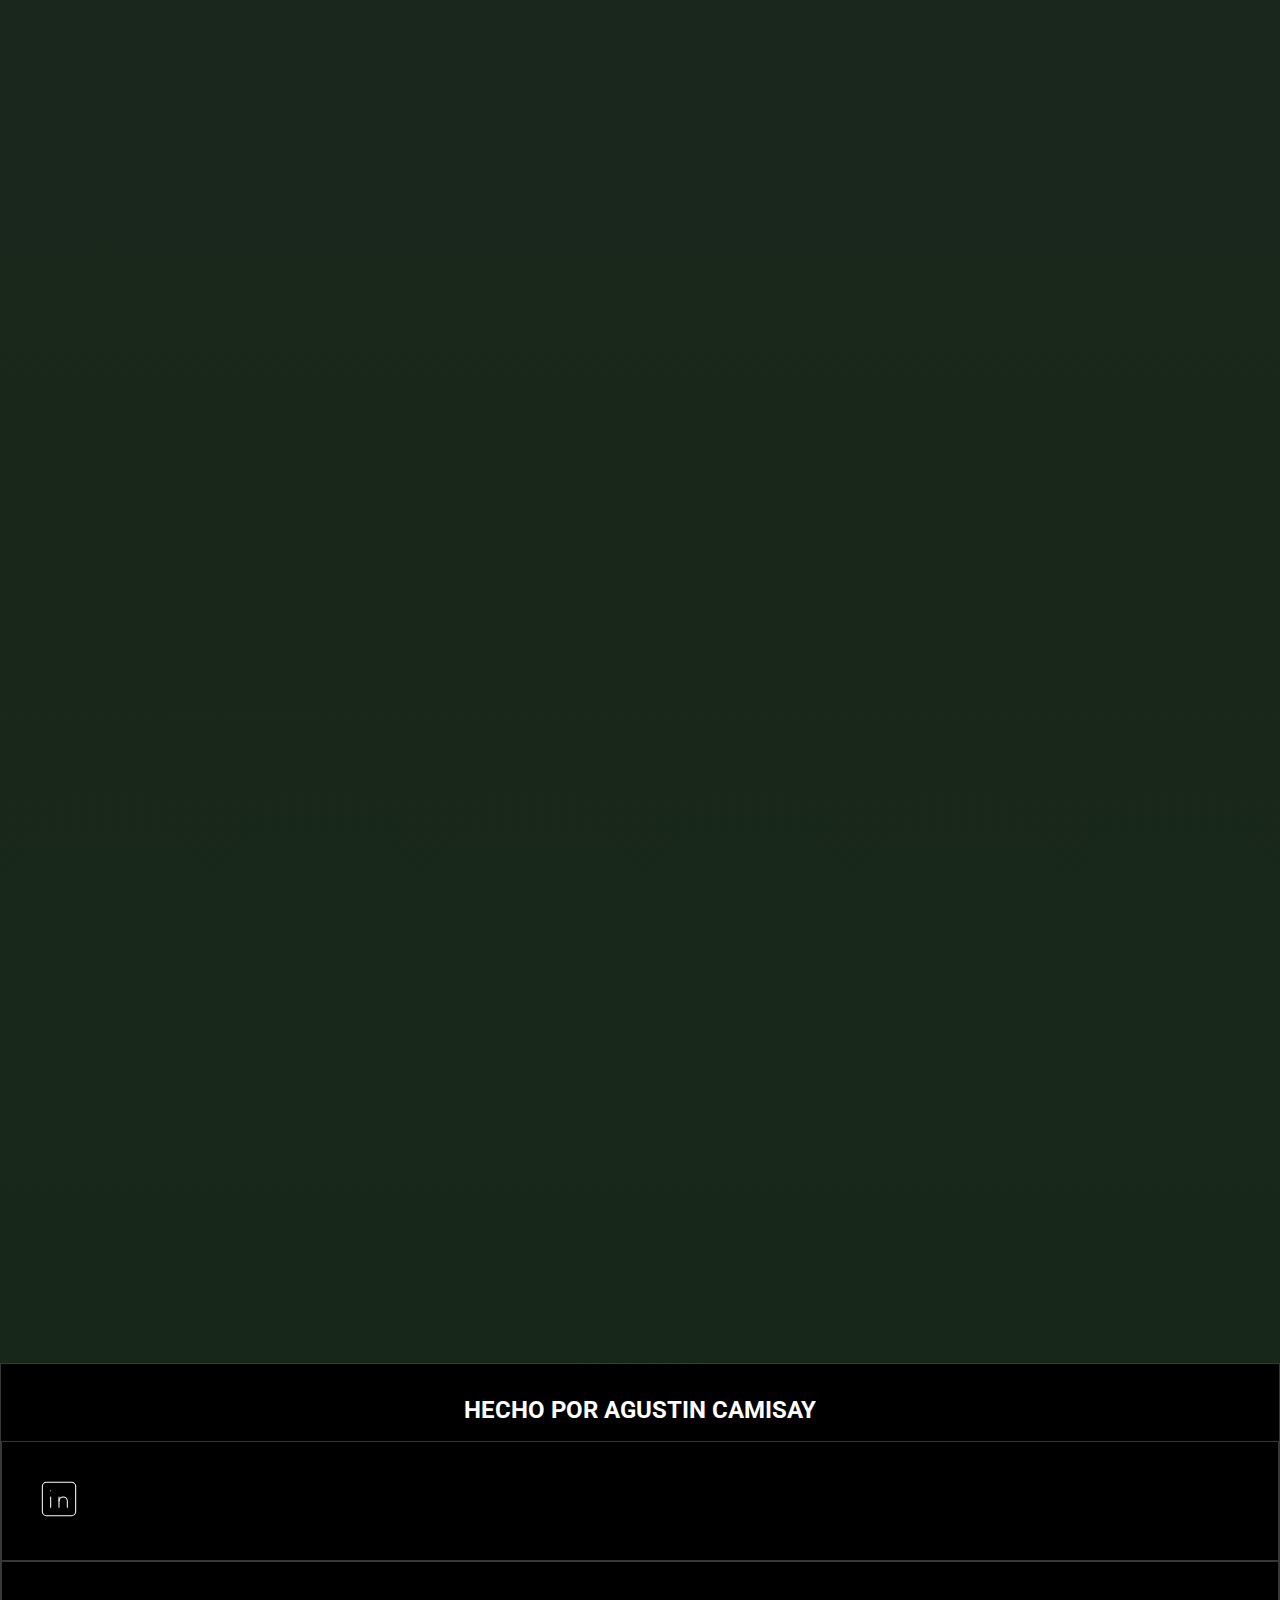
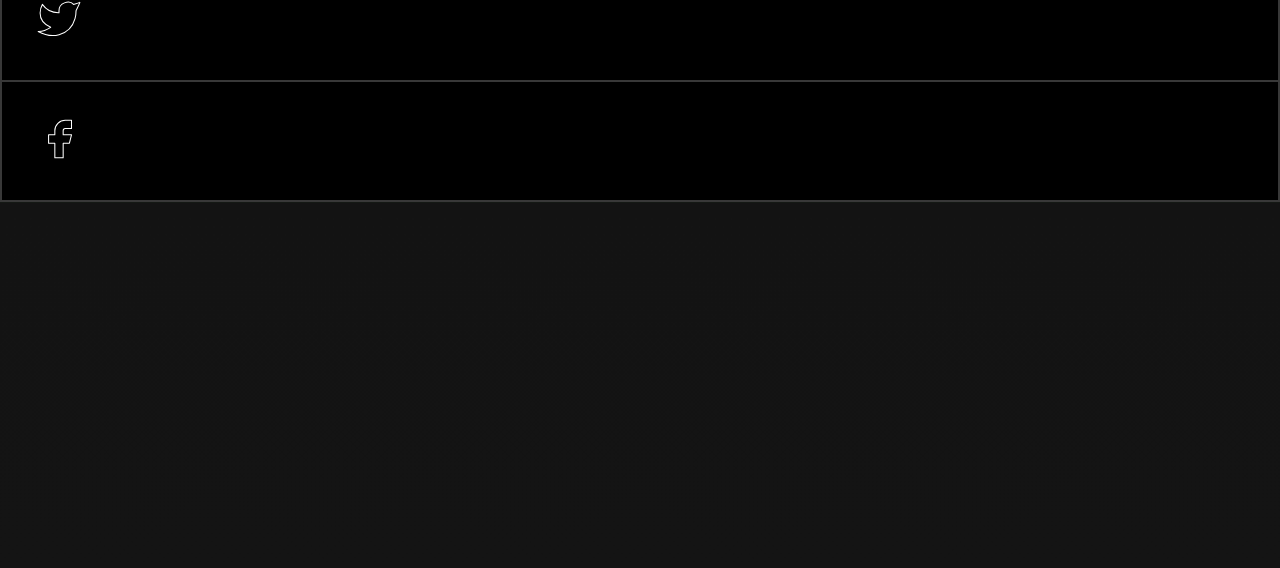
==== commit c256ea92: "margenes y efecto" ====
--- a/index.html
+++ b/index.html
@@ -16,6 +16,7 @@
     <!-- AOS -->
     <link href="https://unpkg.com/aos@2.3.1/dist/aos.css" rel="stylesheet">
 
+    <!-- ANIMACIONES TEXTO -->
     <link rel="preconnect" href="https://fonts.googleapis.com">
     <link rel="preconnect" href="https://fonts.gstatic.com" crossorigin>
     <link href="https://fonts.googleapis.com/css2?family=Source+Sans+Pro:ital,wght@0,400;0,700;1,700;1,900&display=swap"
@@ -26,7 +27,7 @@
         integrity="sha384-+0n0xVW2eSR5OomGNYDnhzAbDsOXxcvSN1TPprVMTNDbiYZCxYbOOl7+AMvyTG2x" crossorigin="anonymous">
 
     <!-- Estilos -->
-    <link rel="stylesheet" href="/css/styles.css">
+    <link rel="stylesheet" href="css/styles.css">
 
     <!-- Descripcion -->
     <meta name="description"
@@ -37,7 +38,7 @@
         content="NBA, WARRIORS, LAKERS, DENVER, SUNS, BULLS, PORTLAND, SPURS, REMERA, TIENDA, BUCKS, ALL STAR">
 
     <!-- protocolo open graph -->
-    <meta property="og:title" content="Travis Scott - Astroworld Fest">
+    <meta property="og:title" content="Tienda NBA - Productos originales y al mejor precio">
     <meta property="og:autor" content="Agustin Camisay">
     <meta property="og:description"
         content="Pagina dedicada a la informacion y venta de productos oficiales de la NBA junto a sus colaboraciones. Encontraras las mejores ofertas, noticias y más sobre la liga de basketball más reconocida del mundo.">
@@ -99,7 +100,6 @@
 
     <!-- SNEAKERS -->
     <section class="container-fluid secciones">
-
         <h2 class="titulo" data-aos="flip-left">Equipos Populares</h2>
         <div class="row seccion">
             <article class="col-12 col-md-6 col-xl-3 hover1">
@@ -108,10 +108,7 @@
                 </p>
                 <img class="img_home_menu" data-aos="flip-left" src="img/descripcion/lakers.jpg"
                     alt="Imagen de equipos populares">
-
-            </article>
-
-
+            </article>
             <article class="col-12 col-md-6 col-xl-3">
                 <p class="subtitulo_card">
                     Warriors
@@ -204,33 +201,39 @@
         </div>
         <div class="row container-iconos">
             <div class="col-lg-4 contenedor-icono">
-                <svg xmlns="http://www.w3.org/2000/svg" class="icon icon-tabler icon-tabler-brand-linkedin" width="50"
-                    height="" viewBox="0 0 24 24" stroke-width="0.5" stroke="#ffffff" fill="none" stroke-linecap="round"
-                    stroke-linejoin="round">
-                    <path stroke="none" d="M0 0h24v24H0z" fill="none" />
-                    <rect x="4" y="4" width="16" height="16" rx="2" />
-                    <line x1="8" y1="11" x2="8" y2="16" />
-                    <line x1="8" y1="8" x2="8" y2="8.01" />
-                    <line x1="12" y1="16" x2="12" y2="11" />
-                    <path d="M16 16v-3a2 2 0 0 0 -4 0" />
-                </svg>
+                <a href="https://www.linkedin.com/in/agustincamisay/">
+                    <svg xmlns="http://www.w3.org/2000/svg" class="icon icon-tabler icon-tabler-brand-linkedin"
+                        width="50" height="" viewBox="0 0 24 24" stroke-width="0.5" stroke="#ffffff" fill="none"
+                        stroke-linecap="round" stroke-linejoin="round">
+                        <path stroke="none" d="M0 0h24v24H0z" fill="none" />
+                        <rect x="4" y="4" width="16" height="16" rx="2" />
+                        <line x1="8" y1="11" x2="8" y2="16" />
+                        <line x1="8" y1="8" x2="8" y2="8.01" />
+                        <line x1="12" y1="16" x2="12" y2="11" />
+                        <path d="M16 16v-3a2 2 0 0 0 -4 0" />
+                    </svg>
+                </a>
             </div>
             <div class="col-lg-4 contenedor-icono">
-                <svg xmlns="http://www.w3.org/2000/svg" class="icon icon-tabler icon-tabler-brand-twitter" width="50"
-                    height="" viewBox="0 0 24 24" stroke-width="0.5" stroke="#ffffff" fill="none" stroke-linecap="round"
-                    stroke-linejoin="round">
-                    <path stroke="none" d="M0 0h24v24H0z" fill="none" />
-                    <path
-                        d="M22 4.01c-1 .49 -1.98 .689 -3 .99c-1.121 -1.265 -2.783 -1.335 -4.38 -.737s-2.643 2.06 -2.62 3.737v1c-3.245 .083 -6.135 -1.395 -8 -4c0 0 -4.182 7.433 4 11c-1.872 1.247 -3.739 2.088 -6 2c3.308 1.803 6.913 2.423 10.034 1.517c3.58 -1.04 6.522 -3.723 7.651 -7.742a13.84 13.84 0 0 0 .497 -3.753c-.002 -.249 1.51 -2.772 1.818 -4.013z" />
-                </svg>
+                <a href="https://twitter.com">
+                    <svg xmlns="http://www.w3.org/2000/svg" class="icon icon-tabler icon-tabler-brand-twitter"
+                        width="50" height="" viewBox="0 0 24 24" stroke-width="0.5" stroke="#ffffff" fill="none"
+                        stroke-linecap="round" stroke-linejoin="round">
+                        <path stroke="none" d="M0 0h24v24H0z" fill="none" />
+                        <path
+                            d="M22 4.01c-1 .49 -1.98 .689 -3 .99c-1.121 -1.265 -2.783 -1.335 -4.38 -.737s-2.643 2.06 -2.62 3.737v1c-3.245 .083 -6.135 -1.395 -8 -4c0 0 -4.182 7.433 4 11c-1.872 1.247 -3.739 2.088 -6 2c3.308 1.803 6.913 2.423 10.034 1.517c3.58 -1.04 6.522 -3.723 7.651 -7.742a13.84 13.84 0 0 0 .497 -3.753c-.002 -.249 1.51 -2.772 1.818 -4.013z" />
+                    </svg>
+                </a>
             </div>
             <div class="col-lg-4 contenedor-icono">
-                <svg xmlns="http://www.w3.org/2000/svg" class="icon icon-tabler icon-tabler-brand-facebook" width="50"
-                    height="" viewBox="0 0 24 24" stroke-width="0.5" stroke="#ffffff" fill="none" stroke-linecap="round"
-                    stroke-linejoin="round">
-                    <path stroke="none" d="M0 0h24v24H0z" fill="none" />
-                    <path d="M7 10v4h3v7h4v-7h3l1 -4h-4v-2a1 1 0 0 1 1 -1h3v-4h-3a5 5 0 0 0 -5 5v2h-3" />
-                </svg>
+                <a href="www.facebook.com">
+                    <svg xmlns="http://www.w3.org/2000/svg" class="icon icon-tabler icon-tabler-brand-facebook"
+                        width="50" height="" viewBox="0 0 24 24" stroke-width="0.5" stroke="#ffffff" fill="none"
+                        stroke-linecap="round" stroke-linejoin="round">
+                        <path stroke="none" d="M0 0h24v24H0z" fill="none" />
+                        <path d="M7 10v4h3v7h4v-7h3l1 -4h-4v-2a1 1 0 0 1 1 -1h3v-4h-3a5 5 0 0 0 -5 5v2h-3" />
+                    </svg>
+                </a>
             </div>
         </div>
     </footer>
--- a/css/styles.css
+++ b/css/styles.css
@@ -170,11 +170,6 @@
   border-radius: 1rem 1rem 0 0;
   transition: 0.5s;
 }
-.card_carrito .card_imagen__home:hover {
-  -webkit-transform: scale(1.3);
-  transform: scale(1.08);
-  border-radius: 1rem;
-}
 
 .card_carrito .card-body {
   border-radius: 0 0 1rem 1rem;
@@ -231,24 +226,6 @@
   box-shadow: 0px 5px 15px 0px black;
 }
 
-.home__menu {
-  display: grid;
-  grid-template-columns: repeat(auto-fit, minmax(min(100%, 20rem), 1fr));
-  background-color: #ff8a00;
-  margin-bottom: 4rem;
-  gap: 1rem;
-  border-radius: 1.51rem;
-}
-
-.imagen__home {
-  max-width: 100%;
-  align-items: center;
-  animation-duration: 2s;
-}
-.imagen__home:hover {
-  -webkit-transform: scale(1.01);
-}
-
 .accordion-button {
   background-color: red;
 }
@@ -306,234 +283,12 @@
   transition: opacity ease-in-out 0.25s;
 }
 
-* {
-  margin: 0 0;
-  padding: 0 0;
-  box-sizing: border-box;
-}
-
-html {
-  box-sizing: border-box;
-  font-size: 70%;
-}
-
-@media (min-width: 600px) {
-  html {
-    box-sizing: border-box;
-    font-size: 100%;
-    font-family: sans-serif;
-  }
-}
-body {
-  font-family: "Roboto", sans-serif;
-  line-height: 1.2;
-  background: #141414;
-  background: linear-gradient(180deg, #131313 0%, #252525 53%, #162818 100%);
-}
-
-.container-fluid {
-  width: 100%;
-  margin: 0;
-  padding: 0;
-}
-
 header {
   width: 100%;
 }
 
 img {
   width: 100%;
-}
-
-.secciones {
-  width: 100%;
-  background-color: #ff8a00;
-  margin: 4rem 0;
-}
-
-.cartita {
-  border: 1px solid white;
-}
-
-.seccion {
-  padding: 2rem;
-}
-
-.img_home_menu {
-  border: 1px solid white;
-  width: 100%;
-  transition: 2s;
-}
-.img_home_menu:hover {
-  border: 1px solid red;
-  -webkit-transform: scale(1.1);
-  transform: scale(1.1);
-  overflow: hidden;
-}
-
-.video {
-  text-align: center;
-  width: 100%;
-  height: 315px;
-}
-
-.margin {
-  margin: 0 5%;
-}
-
-.img-carousel {
-  width: 500px;
-}
-
-.carousel-inner {
-  widows: 500px !important;
-}
-
-#promo {
-  align-items: center;
-  display: flex;
-  width: 100%;
-  height: 100vh;
-  justify-content: center;
-}
-
-.slider_equipos {
-  margin: 0 0;
-}
-
-.slider {
-  background: white;
-  box-shadow: 0 10px 20px -5px rgba(0, 0, 0, 0.125);
-  height: 400px;
-  margin: auto;
-  overflow: hidden;
-  position: relative;
-  width: 100%;
-}
-.slider::before, .slider::after {
-  background: linear-gradient(to right, #3700ff 0%, rgba(255, 255, 255, 0) 100%);
-  content: "";
-  height: 100%;
-  position: absolute;
-  width: 50px;
-  z-index: 2;
-}
-.slider::after {
-  right: 0;
-  top: 0;
-  transform: rotateZ(180deg);
-}
-.slider::before {
-  left: 0;
-  top: 0;
-}
-.slider .slide-track {
-  animation: scroll 40s linear infinite;
-  display: flex;
-  width: calc(350px * 14);
-}
-.slider .slide {
-  height: 100%;
-  width: 100%;
-}
-
-@media (max-width: 480px) {
-  .slider::before, .slider::after {
-    display: none;
-  }
-}
-.img_promo {
-  width: 100%;
-  height: 100%;
-}
-
-.header_tienda {
-  display: inline-block;
-  background-color: white;
-  height: 50vh;
-}
-
-.contenido_tienda {
-  display: grid;
-  grid-auto-flow: dense;
-  grid-template-columns: repeat(auto-fit, minmax(min(100%, 15rem), 1fr));
-  gap: 2rem;
-}
-
-.tienda {
-  padding: 2rem;
-  background-color: blue;
-}
-
-.navegacion-tienda {
-  display: flex;
-  flex-direction: row;
-  justify-content: space-around;
-  margin: 2rem 10%;
-}
-
-.navegacion-tienda li {
-  list-style: none;
-}
-
-.nav-bg {
-  width: 100%;
-  background-color: #1d418a !important;
-  padding: 0.2rem;
-  display: flex;
-  justify-content: space-between;
-}
-.nav-bg:hover {
-  background-color: #c70f2d !important;
-}
-
-.enlace-tienda {
-  text-decoration: none;
-  font-weight: bold;
-  font-family: Verdana, Geneva, Tahoma, sans-serif;
-  color: white;
-}
-
-.equipo {
-  width: 100%;
-  margin-top: 3rem;
-  background-color: #00000075;
-  padding: 2rem;
-}
-
-.equipo_descripcion {
-  display: grid;
-  grid-auto-flow: dense;
-  grid-template-columns: repeat(auto-fit, minmax(min(100%, 25rem), 1fr));
-  gap: 2rem;
-}
-
-.equipo_descripcion2 {
-  display: grid;
-  grid-auto-flow: dense;
-  grid-template-columns: repeat(auto-fit, minmax(min(100%, 25rem), 1fr));
-  gap: 2rem;
-}
-
-.imagen_descripcion {
-  min-width: 100%;
-  align-items: center;
-  box-shadow: -5px 1rem 1.5rem 1rem rgba(0, 0, 0, 0.7);
-  transition: 2s;
-  border-radius: 1rem;
-}
-.imagen_descripcion:hover {
-  transform: scale(1.05);
-}
-
-.descripcion_texto {
-  align-self: center;
-}
-
-.compras {
-  background-color: yellow;
-  padding: 2rem;
-  margin-top: 5%;
 }
 
 .home__header__bg {
@@ -555,49 +310,6 @@
 .sombreado:hover {
   transition: 3s ease-in-out;
   background-color: rgba(0, 0, 0, 0.657);
-}
-
-.homevideo {
-  width: 100%;
-  margin: 70px auto;
-  background-color: #ff8a00;
-  padding: 2rem;
-  gap: 2rem;
-  border-radius: 2rem;
-}
-
-.video__nosotros {
-  width: 100%;
-  height: 415px;
-  max-height: 100%;
-  align-items: center;
-  animation-duration: 2s;
-}
-
-#accordionExample {
-  margin-bottom: 2rem;
-  width: 100%;
-}
-
-.carrousel-principal {
-  width: 100%;
-  height: 70vh;
-}
-
-.contacto {
-  background-image: url(../img/bg_home.jpeg);
-  padding: 2rem;
-  margin-top: 5rem;
-  border-radius: 2rem;
-}
-.contacto:hover {
-  border: 1px solid #0e479e;
-}
-
-.mapa {
-  width: 100%;
-  margin-top: 2rem;
-  border-radius: 2rem;
 }
 
 .parrafoOperacion-6 {
@@ -906,11 +618,6 @@
   border-radius: 1rem 1rem 0 0;
   transition: 0.5s;
 }
-.card_carrito .card_imagen__home:hover {
-  -webkit-transform: scale(1.3);
-  transform: scale(1.08);
-  border-radius: 1rem;
-}
 
 .card_carrito .card-body {
   border-radius: 0 0 1rem 1rem;
@@ -967,24 +674,6 @@
   box-shadow: 0px 5px 15px 0px black;
 }
 
-.home__menu {
-  display: grid;
-  grid-template-columns: repeat(auto-fit, minmax(min(100%, 20rem), 1fr));
-  background-color: #ff8a00;
-  margin-bottom: 4rem;
-  gap: 1rem;
-  border-radius: 1.51rem;
-}
-
-.imagen__home {
-  max-width: 100%;
-  align-items: center;
-  animation-duration: 2s;
-}
-.imagen__home:hover {
-  -webkit-transform: scale(1.01);
-}
-
 .accordion-button {
   background-color: red;
 }
@@ -1042,234 +731,12 @@
   transition: opacity ease-in-out 0.25s;
 }
 
-* {
-  margin: 0 0;
-  padding: 0 0;
-  box-sizing: border-box;
-}
-
-html {
-  box-sizing: border-box;
-  font-size: 70%;
-}
-
-@media (min-width: 600px) {
-  html {
-    box-sizing: border-box;
-    font-size: 100%;
-    font-family: sans-serif;
-  }
-}
-body {
-  font-family: "Roboto", sans-serif;
-  line-height: 1.2;
-  background: #141414;
-  background: linear-gradient(180deg, #131313 0%, #252525 53%, #162818 100%);
-}
-
-.container-fluid {
-  width: 100%;
-  margin: 0;
-  padding: 0;
-}
-
 header {
   width: 100%;
 }
 
 img {
   width: 100%;
-}
-
-.secciones {
-  width: 100%;
-  background-color: #ff8a00;
-  margin: 4rem 0;
-}
-
-.cartita {
-  border: 1px solid white;
-}
-
-.seccion {
-  padding: 2rem;
-}
-
-.img_home_menu {
-  border: 1px solid white;
-  width: 100%;
-  transition: 2s;
-}
-.img_home_menu:hover {
-  border: 1px solid red;
-  -webkit-transform: scale(1.1);
-  transform: scale(1.1);
-  overflow: hidden;
-}
-
-.video {
-  text-align: center;
-  width: 100%;
-  height: 315px;
-}
-
-.margin {
-  margin: 0 5%;
-}
-
-.img-carousel {
-  width: 500px;
-}
-
-.carousel-inner {
-  widows: 500px !important;
-}
-
-#promo {
-  align-items: center;
-  display: flex;
-  width: 100%;
-  height: 100vh;
-  justify-content: center;
-}
-
-.slider_equipos {
-  margin: 0 0;
-}
-
-.slider {
-  background: white;
-  box-shadow: 0 10px 20px -5px rgba(0, 0, 0, 0.125);
-  height: 400px;
-  margin: auto;
-  overflow: hidden;
-  position: relative;
-  width: 100%;
-}
-.slider::before, .slider::after {
-  background: linear-gradient(to right, #3700ff 0%, rgba(255, 255, 255, 0) 100%);
-  content: "";
-  height: 100%;
-  position: absolute;
-  width: 50px;
-  z-index: 2;
-}
-.slider::after {
-  right: 0;
-  top: 0;
-  transform: rotateZ(180deg);
-}
-.slider::before {
-  left: 0;
-  top: 0;
-}
-.slider .slide-track {
-  animation: scroll 40s linear infinite;
-  display: flex;
-  width: calc(350px * 14);
-}
-.slider .slide {
-  height: 100%;
-  width: 100%;
-}
-
-@media (max-width: 480px) {
-  .slider::before, .slider::after {
-    display: none;
-  }
-}
-.img_promo {
-  width: 100%;
-  height: 100%;
-}
-
-.header_tienda {
-  display: inline-block;
-  background-color: white;
-  height: 50vh;
-}
-
-.contenido_tienda {
-  display: grid;
-  grid-auto-flow: dense;
-  grid-template-columns: repeat(auto-fit, minmax(min(100%, 15rem), 1fr));
-  gap: 2rem;
-}
-
-.tienda {
-  padding: 2rem;
-  background-color: blue;
-}
-
-.navegacion-tienda {
-  display: flex;
-  flex-direction: row;
-  justify-content: space-around;
-  margin: 2rem 10%;
-}
-
-.navegacion-tienda li {
-  list-style: none;
-}
-
-.nav-bg {
-  width: 100%;
-  background-color: #1d418a !important;
-  padding: 0.2rem;
-  display: flex;
-  justify-content: space-between;
-}
-.nav-bg:hover {
-  background-color: #c70f2d !important;
-}
-
-.enlace-tienda {
-  text-decoration: none;
-  font-weight: bold;
-  font-family: Verdana, Geneva, Tahoma, sans-serif;
-  color: white;
-}
-
-.equipo {
-  width: 100%;
-  margin-top: 3rem;
-  background-color: #00000075;
-  padding: 2rem;
-}
-
-.equipo_descripcion {
-  display: grid;
-  grid-auto-flow: dense;
-  grid-template-columns: repeat(auto-fit, minmax(min(100%, 25rem), 1fr));
-  gap: 2rem;
-}
-
-.equipo_descripcion2 {
-  display: grid;
-  grid-auto-flow: dense;
-  grid-template-columns: repeat(auto-fit, minmax(min(100%, 25rem), 1fr));
-  gap: 2rem;
-}
-
-.imagen_descripcion {
-  min-width: 100%;
-  align-items: center;
-  box-shadow: -5px 1rem 1.5rem 1rem rgba(0, 0, 0, 0.7);
-  transition: 2s;
-  border-radius: 1rem;
-}
-.imagen_descripcion:hover {
-  transform: scale(1.05);
-}
-
-.descripcion_texto {
-  align-self: center;
-}
-
-.compras {
-  background-color: yellow;
-  padding: 2rem;
-  margin-top: 5%;
 }
 
 .home__header__bg {
@@ -1291,49 +758,6 @@
 .sombreado:hover {
   transition: 3s ease-in-out;
   background-color: rgba(0, 0, 0, 0.657);
-}
-
-.homevideo {
-  width: 100%;
-  margin: 70px auto;
-  background-color: #ff8a00;
-  padding: 2rem;
-  gap: 2rem;
-  border-radius: 2rem;
-}
-
-.video__nosotros {
-  width: 100%;
-  height: 415px;
-  max-height: 100%;
-  align-items: center;
-  animation-duration: 2s;
-}
-
-#accordionExample {
-  margin-bottom: 2rem;
-  width: 100%;
-}
-
-.carrousel-principal {
-  width: 100%;
-  height: 70vh;
-}
-
-.contacto {
-  background-image: url(../img/bg_home.jpeg);
-  padding: 2rem;
-  margin-top: 5rem;
-  border-radius: 2rem;
-}
-.contacto:hover {
-  border: 1px solid #0e479e;
-}
-
-.mapa {
-  width: 100%;
-  margin-top: 2rem;
-  border-radius: 2rem;
 }
 
 .parrafoOperacion-6 {
@@ -1476,6 +900,16 @@
   font-size: 5rem;
   text-align: center;
   margin-top: 40vh;
+}
+
+.secciones .titulo {
+  color: #000;
+  font-weight: bold;
+  padding-top: 1rem;
+}
+.secciones .titulo:hover {
+  transform: scale(1.1);
+  color: #0e479e;
 }
 
 .parrafo {
@@ -1500,11 +934,11 @@
 
 .subtitulo_card {
   font-size: 1.5rem;
-  font-weight: 700;
+  font-weight: bold;
   text-align: center;
   text-transform: uppercase;
   margin-bottom: 1rem;
-  color: #fff;
+  color: #000;
   transition: 1s;
 }
 .subtitulo_card:hover {
@@ -1789,11 +1223,6 @@
   border-radius: 1rem 1rem 0 0;
   transition: 0.5s;
 }
-.card_carrito .card_imagen__home:hover {
-  -webkit-transform: scale(1.3);
-  transform: scale(1.08);
-  border-radius: 1rem;
-}
 
 .card_carrito .card-body {
   border-radius: 0 0 1rem 1rem;
@@ -1850,24 +1279,6 @@
   box-shadow: 0px 5px 15px 0px black;
 }
 
-.home__menu {
-  display: grid;
-  grid-template-columns: repeat(auto-fit, minmax(min(100%, 20rem), 1fr));
-  background-color: #ff8a00;
-  margin-bottom: 4rem;
-  gap: 1rem;
-  border-radius: 1.51rem;
-}
-
-.imagen__home {
-  max-width: 100%;
-  align-items: center;
-  animation-duration: 2s;
-}
-.imagen__home:hover {
-  -webkit-transform: scale(1.01);
-}
-
 .accordion-button {
   background-color: red;
 }
@@ -2089,6 +1500,10 @@
 
 .footer_contenedor {
   margin-top: 2rem;
+}
+
+.footer_contenedor .subtitulo_card {
+  color: #fff;
 }
 
 .footer-bg {
@@ -2112,4 +1527,295 @@
   --bs-gutter-y: 0px;
 }
 
+* {
+  margin: 0 0;
+  padding: 0 0;
+  box-sizing: border-box;
+}
+
+html {
+  box-sizing: border-box;
+  font-size: 70%;
+}
+
+@media (min-width: 600px) {
+  html {
+    box-sizing: border-box;
+    font-size: 100%;
+    font-family: sans-serif;
+  }
+}
+body {
+  font-family: "Roboto", sans-serif;
+  line-height: 1.2;
+  background: #141414;
+  background: linear-gradient(180deg, #131313 0%, #252525 53%, #162818 100%);
+}
+
+.container-fluid {
+  width: 100%;
+  margin: 0;
+  padding: 0;
+}
+
+.secciones {
+  width: 100%;
+  background-color: white;
+  margin: 4rem 0;
+}
+
+.cartita {
+  border: 1px solid white;
+}
+
+.seccion {
+  padding: 2rem;
+}
+
+.img_home_menu {
+  border: 1px solid white;
+  width: 100%;
+  transition: 2s;
+  border-radius: 1rem;
+}
+.img_home_menu:hover {
+  -webkit-transform: scale(1.1);
+  transform: scale(1.1);
+  overflow: hidden;
+}
+
+.row {
+  margin-right: 0;
+}
+
+.video {
+  text-align: center;
+  width: 100%;
+  height: 315px;
+}
+
+.margin {
+  margin: 0 5%;
+}
+
+.img-carousel {
+  width: 500px;
+}
+
+.carousel-inner {
+  widows: 500px !important;
+}
+
+#promo {
+  align-items: center;
+  display: flex;
+  width: 100%;
+  height: 100vh;
+  justify-content: center;
+}
+
+.slider_equipos {
+  margin: 0 0;
+}
+
+.slider {
+  background: white;
+  box-shadow: 0 10px 20px -5px rgba(0, 0, 0, 0.125);
+  height: 400px;
+  margin: auto;
+  overflow: hidden;
+  position: relative;
+  width: 100%;
+}
+.slider::before, .slider::after {
+  background: linear-gradient(to right, #3700ff 0%, rgba(255, 255, 255, 0) 100%);
+  content: "";
+  height: 100%;
+  position: absolute;
+  width: 50px;
+  z-index: 2;
+}
+.slider::after {
+  right: 0;
+  top: 0;
+  transform: rotateZ(180deg);
+}
+.slider::before {
+  left: 0;
+  top: 0;
+}
+.slider .slide-track {
+  animation: scroll 40s linear infinite;
+  display: flex;
+  width: calc(350px * 14);
+}
+.slider .slide {
+  height: 100%;
+  width: 100%;
+}
+
+@media (max-width: 480px) {
+  .slider::before, .slider::after {
+    display: none;
+  }
+}
+.img_promo {
+  width: 100%;
+  height: 100%;
+}
+
+.header_tienda {
+  display: inline-block;
+  background-color: white;
+  height: 50vh;
+}
+
+.contenido_tienda {
+  display: grid;
+  grid-auto-flow: dense;
+  grid-template-columns: repeat(auto-fit, minmax(min(100%, 15rem), 1fr));
+  gap: 2rem;
+}
+
+.tienda {
+  padding: 2rem;
+  background-color: blue;
+}
+
+.navegacion-tienda {
+  display: flex;
+  flex-direction: row;
+  justify-content: space-around;
+  margin: 2rem 10%;
+}
+
+.navegacion-tienda li {
+  list-style: none;
+}
+
+.nav-bg {
+  width: 100%;
+  background-color: #1d418a !important;
+  padding: 0.2rem;
+  display: flex;
+  justify-content: space-between;
+}
+.nav-bg:hover {
+  background-color: #c70f2d !important;
+}
+
+.enlace-tienda {
+  text-decoration: none;
+  font-weight: bold;
+  font-family: Verdana, Geneva, Tahoma, sans-serif;
+  color: white;
+}
+
+.equipo {
+  width: 100%;
+  margin-top: 3rem;
+  background-color: #00000075;
+  padding: 2rem;
+}
+
+.equipo_descripcion {
+  display: grid;
+  grid-auto-flow: dense;
+  grid-template-columns: repeat(auto-fit, minmax(min(100%, 25rem), 1fr));
+  gap: 2rem;
+}
+
+.equipo_descripcion2 {
+  display: grid;
+  grid-auto-flow: dense;
+  grid-template-columns: repeat(auto-fit, minmax(min(100%, 25rem), 1fr));
+  gap: 2rem;
+}
+
+.imagen_descripcion {
+  min-width: 100%;
+  align-items: center;
+  box-shadow: -5px 1rem 1.5rem 1rem rgba(0, 0, 0, 0.7);
+  transition: 2s;
+  border-radius: 1rem;
+}
+.imagen_descripcion:hover {
+  transform: scale(1.05);
+}
+
+.descripcion_texto {
+  align-self: center;
+}
+
+.compras {
+  background-color: yellow;
+  padding: 2rem;
+  margin-top: 5%;
+}
+
+.homevideo {
+  width: 100%;
+  margin: 70px auto;
+  background-color: #ff8a00;
+  padding: 2rem;
+  gap: 2rem;
+  border-radius: 2rem;
+}
+
+.home__menu {
+  display: grid;
+  grid-template-columns: repeat(auto-fit, minmax(min(100%, 20rem), 1fr));
+  margin-bottom: 4rem;
+  gap: 1rem;
+  border-radius: 1.51rem;
+  background-color: #ff8a00;
+}
+
+.imagen__home {
+  max-width: 100%;
+  align-items: center;
+  animation-duration: 2s;
+}
+.imagen__home:hover {
+  -webkit-transform: scale(1.01);
+}
+
+.video__nosotros {
+  width: 100%;
+  height: 415px;
+  max-height: 100%;
+  align-items: center;
+  animation-duration: 2s;
+}
+
+#accordionExample {
+  margin-bottom: 2rem;
+  width: 100%;
+}
+
+.carrousel-principal {
+  width: 100%;
+  height: 70vh;
+}
+
+.contacto {
+  background-image: url(../img/bg_home.jpeg);
+  padding: 2rem;
+  margin-top: 5rem;
+  border-radius: 2rem;
+}
+.contacto:hover {
+  border: 1px solid #0e479e;
+}
+
+.mapa {
+  width: 100%;
+  margin-top: 2rem;
+  border-radius: 2rem;
+}
+
+.contenedor-icono:hover {
+  cursor: pointer;
+}
+
 /*# sourceMappingURL=styles.css.map */
